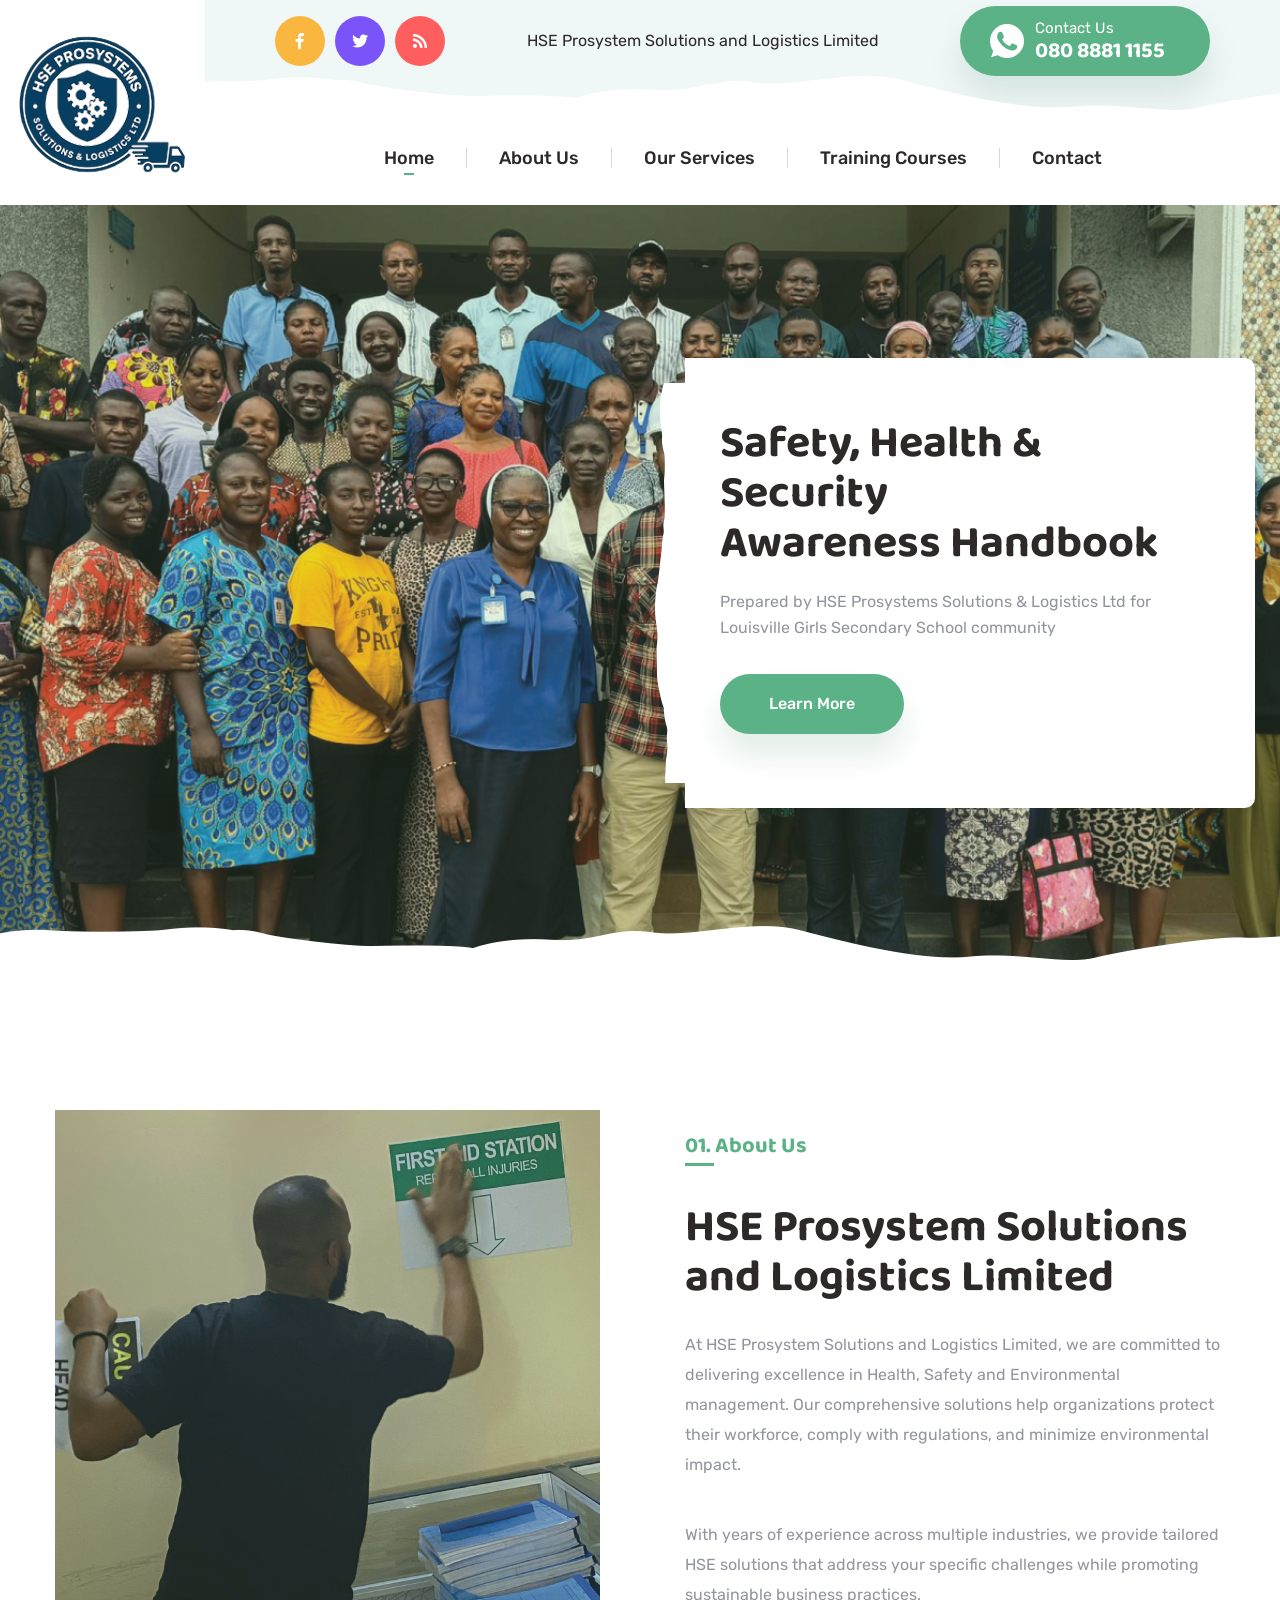
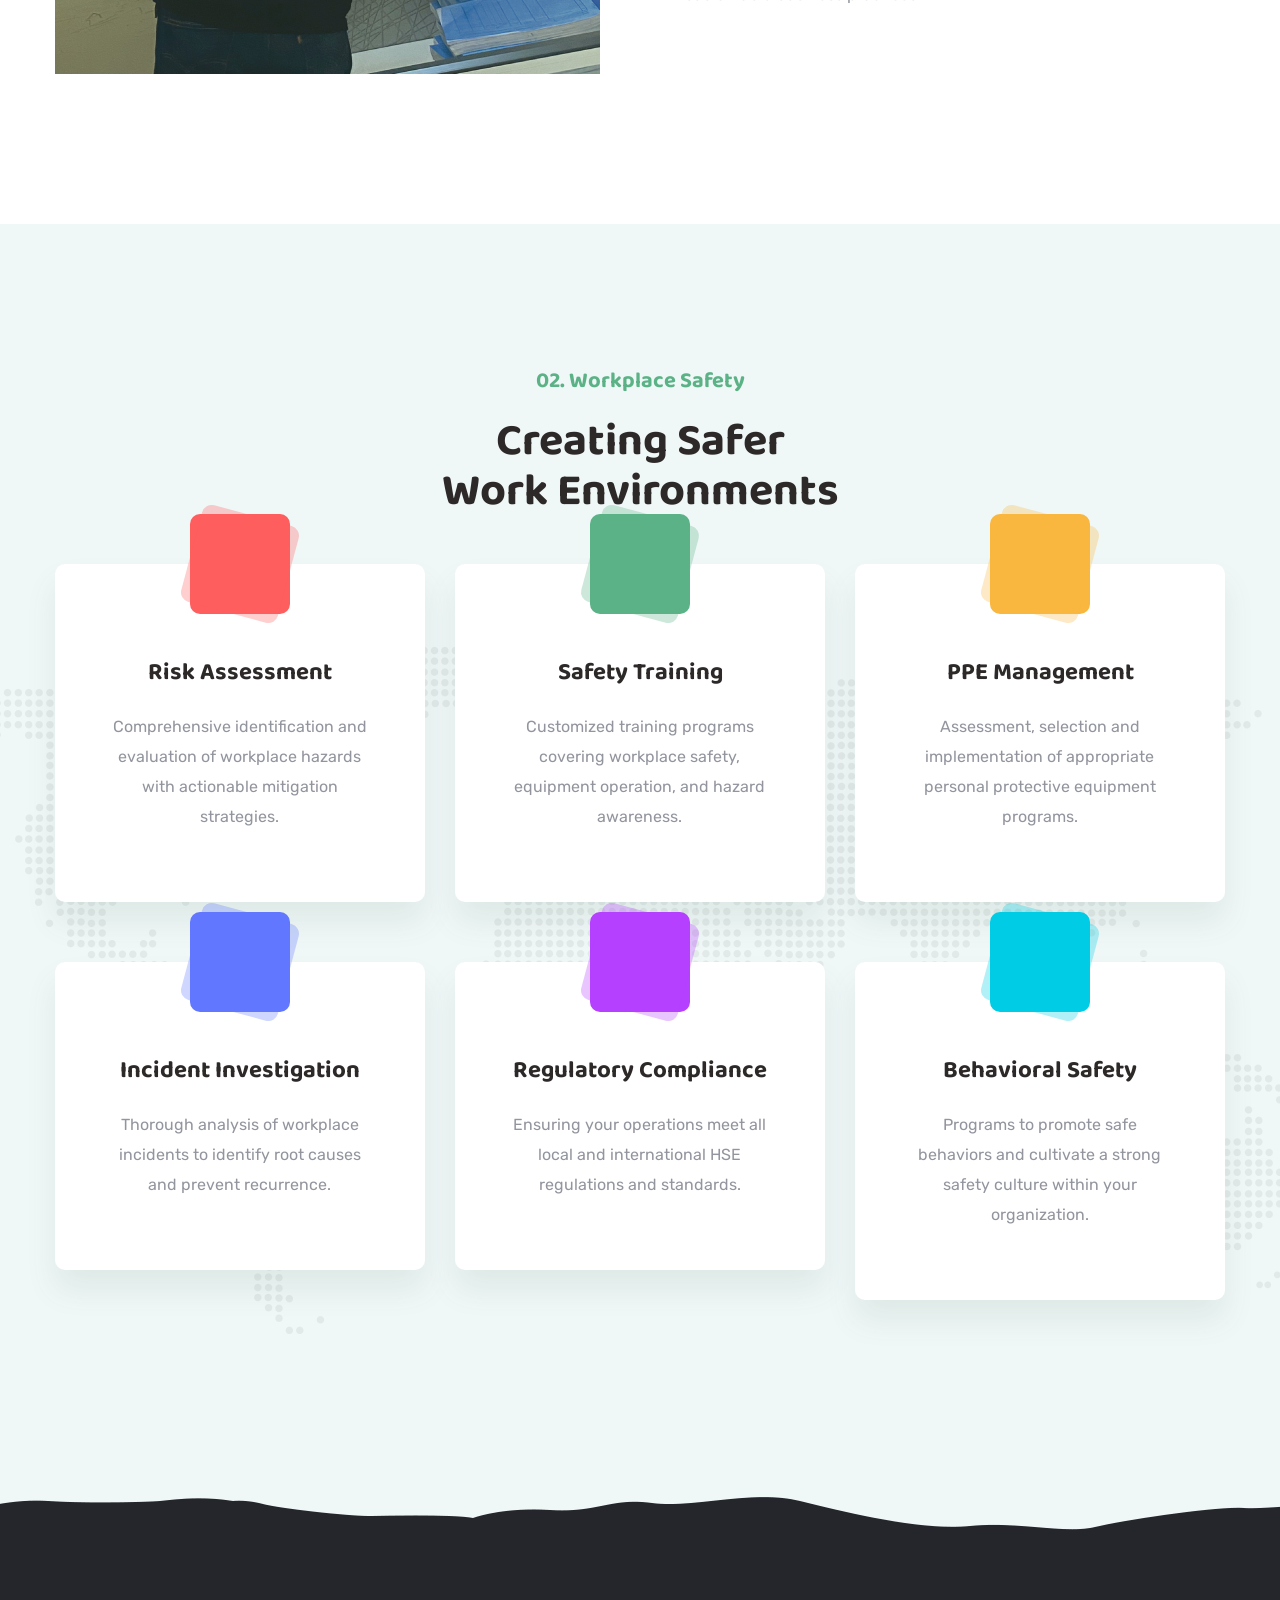
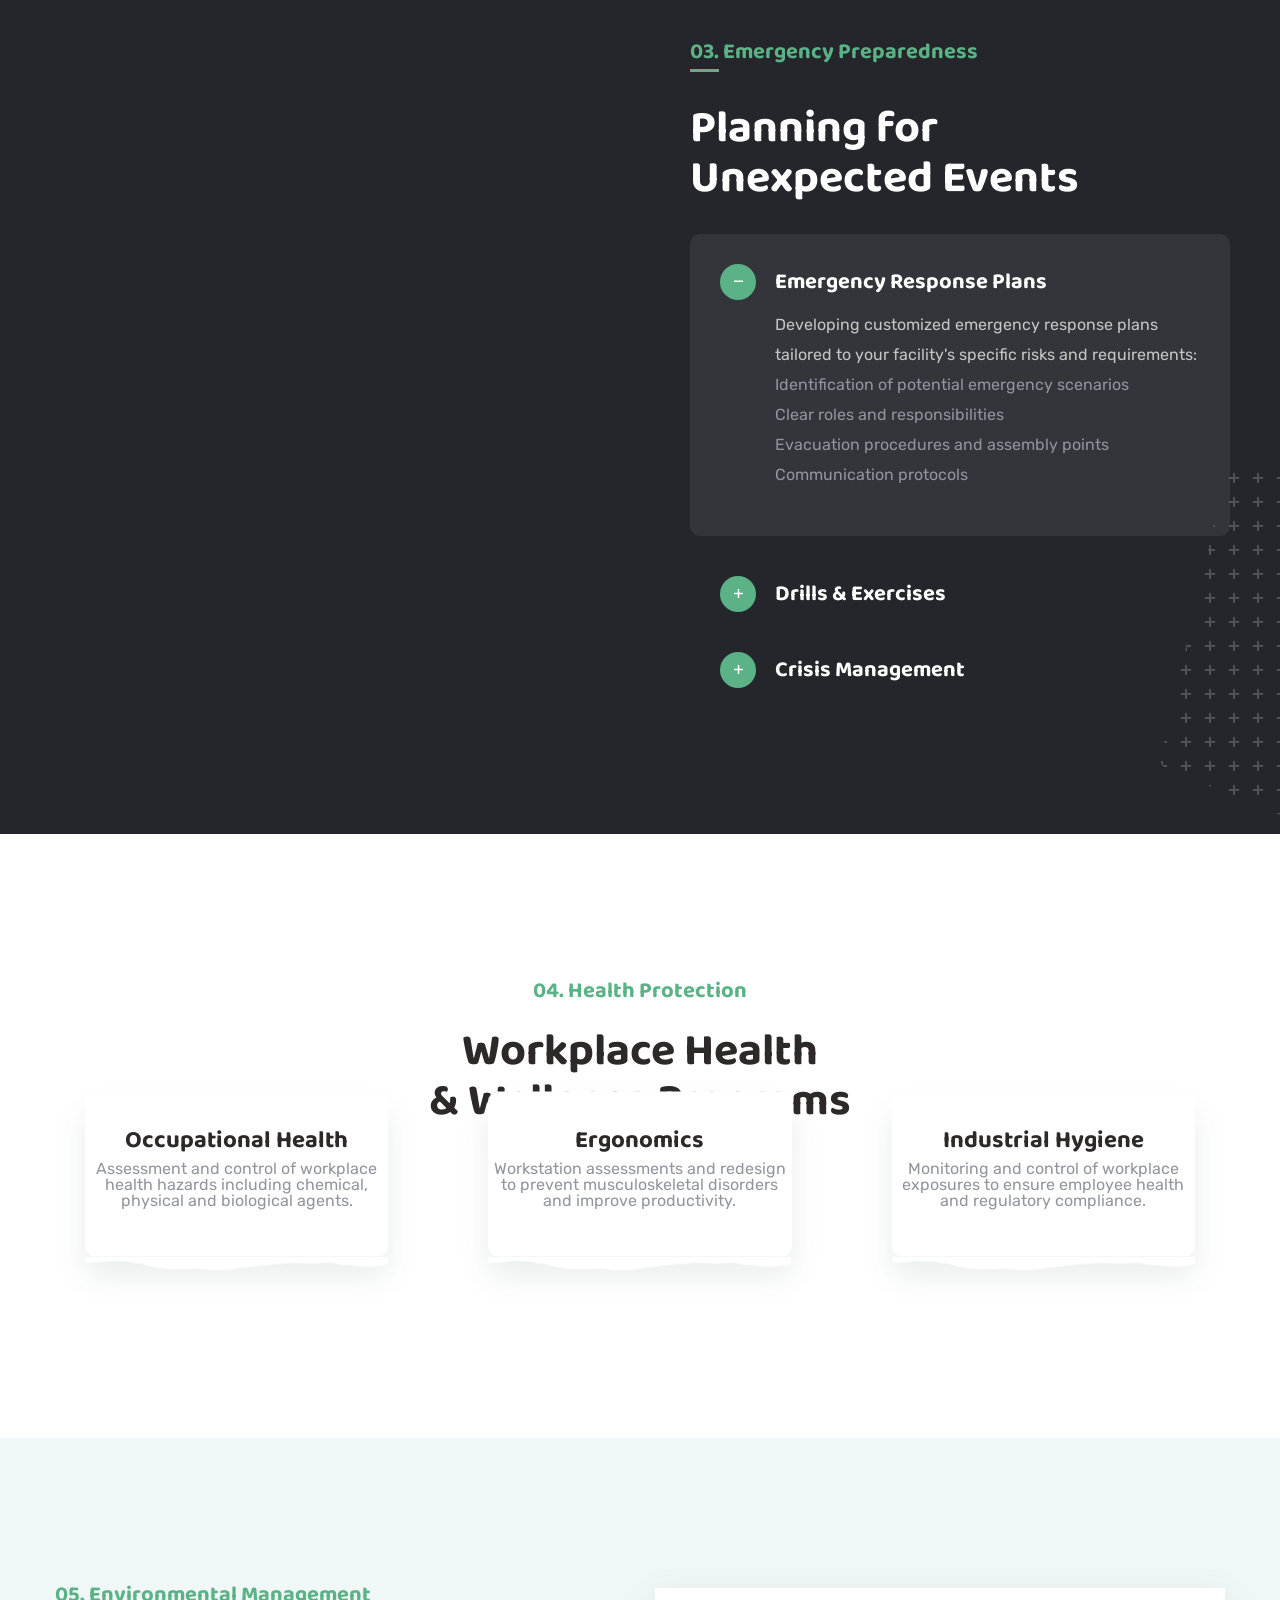
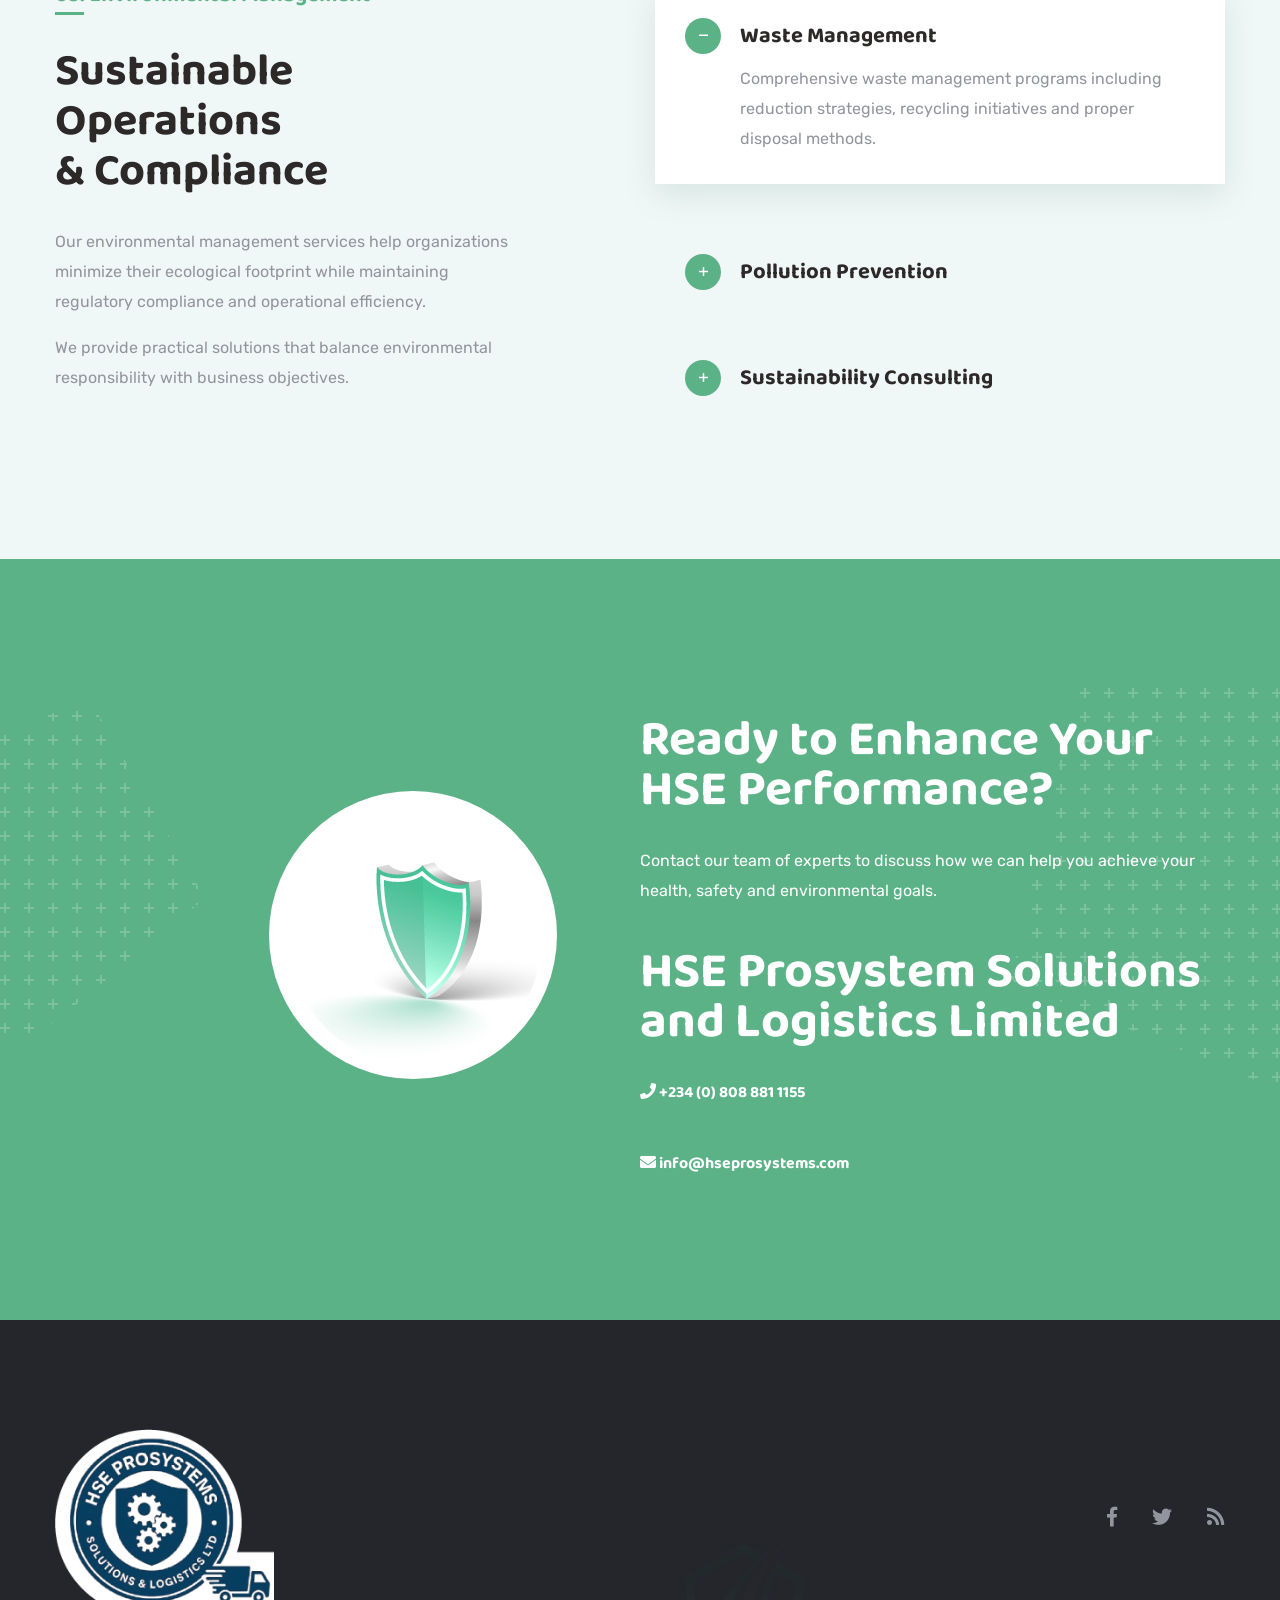
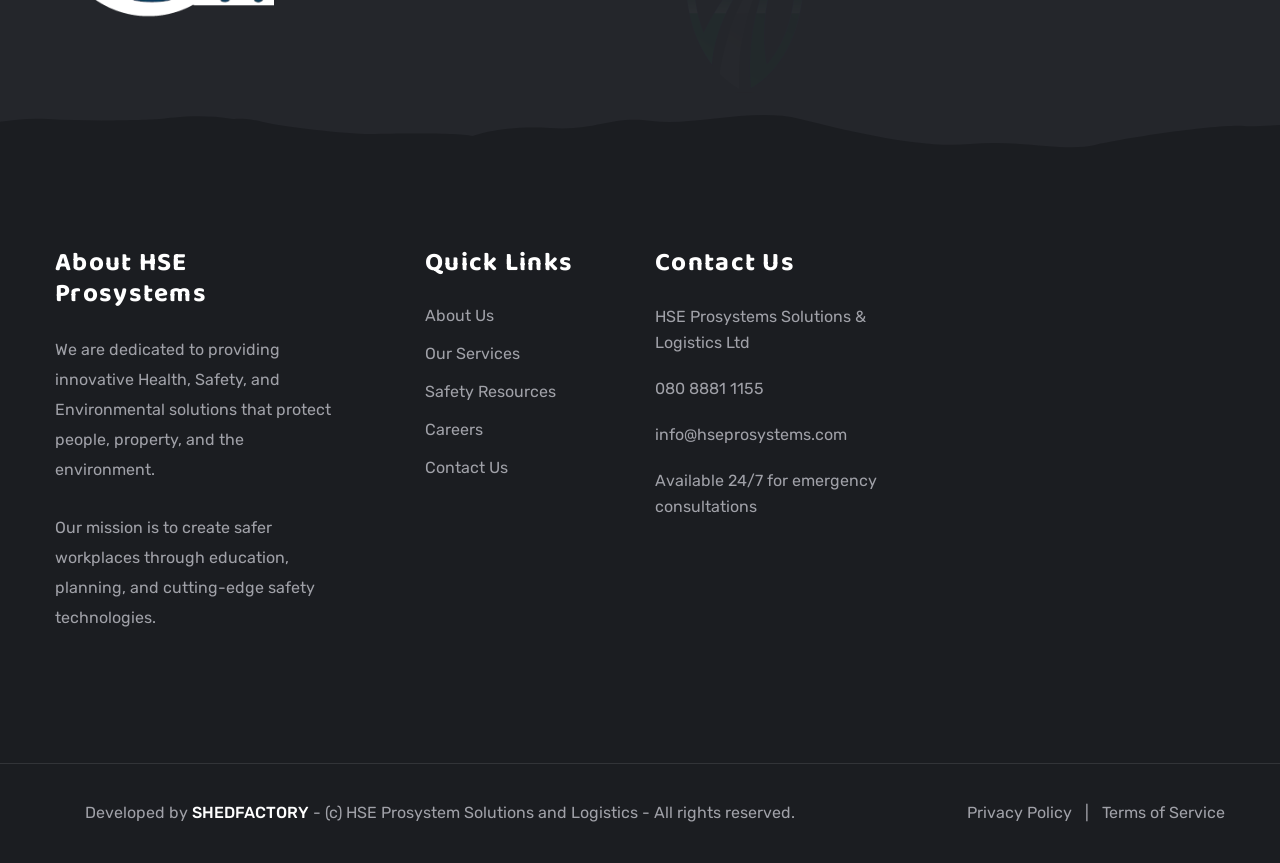
==== index.html @ bb513258 "initial update" ====
<!DOCTYPE html>
<html lang="en">

<head>
    <meta charset="UTF-8">
    <meta name="viewport" content="width=device-width, initial-scale=1.0">
    <title>HSE Solutions | HSE Prosystem Solutions and Logistics Limited</title>

    <!-- favicons -->
    <link rel="apple-touch-icon" sizes="180x180" href="assets/images/favicon/apple-touch-icon.png">
    <link rel="icon" type="image/png" sizes="32x32" href="assets/images/favicon/favicon-32x32.png">
    <link rel="icon" type="image/png" sizes="16x16" href="assets/images/favicon/favicon-16x16.png">
    <link rel="manifest" href="assets/images/favicon/site.webmanifest">

    <!-- plugins styles -->
    <link rel="stylesheet"
        href="https://fonts.googleapis.com/css?family=Baloo+2:400,500,600,700,800%7CLato:100,300,400,700,900%7COpen+Sans:300,400,600,700,800%7CRoboto:300,400,500,700,900%7CRubik:300,400,500,700,900&display=swap">
    <link rel="stylesheet" href="assets/css/animate.css">
    <link rel="stylesheet" href="assets/css/bootstrap.min.css">
    <link rel="stylesheet" href="assets/css/bootstrap-datepicker.min.css">
    <link rel="stylesheet" href="assets/css/bootstrap-select.min.css">
    <link rel="stylesheet" href="assets/css/fontawesome-all.min.css">
    <link rel="stylesheet" href="assets/css/hover-min.css">
    <link rel="stylesheet" href="assets/css/swiper.min.css">
    <link rel="stylesheet" href="assets/css/jquery.mCustomScrollbar.min.css">
    <link rel="stylesheet" href="assets/css/magnific-popup.css">
    <link rel="stylesheet" href="assets/css/owl.carousel.min.css">
    <link rel="stylesheet" href="assets/css/owl.theme.default.min.css">
    <link rel="stylesheet" href="assets/css/oberlin-icons.css">

    <!-- template styles -->
    <link rel="stylesheet" href="assets/css/style.css">
    <link rel="stylesheet" href="assets/css/responsive.css">
	
	<!-- Primary Meta Tags -->
<meta name="title" content="HSE ProSystems | Health, Safety & Environmental Solutions">
<meta name="description" content="Comprehensive HSE solutions including safety training, risk assessment, emergency planning, and logistics management for organizations across industries.">
<meta name="keywords" content="HSE solutions, safety training, risk assessment, emergency planning, workplace safety, Nigeria HSE services">

<!-- Open Graph / Facebook -->
<meta property="og:type" content="website">
<meta property="og:url" content="https://www.hseprosystems.com/">
<meta property="og:title" content="HSE ProSystems | Health, Safety & Environmental Solutions">
<meta property="og:description" content="Comprehensive HSE solutions including safety training, risk assessment, emergency planning, and logistics management for organizations across industries.">
<meta property="og:image" content="https://www.hseprosystems.com/1.jpg">

<!-- Twitter -->
<meta property="twitter:card" content="summary_large_image">
<meta property="twitter:url" content="https://www.hseprosystems.com/">
<meta property="twitter:title" content="HSE ProSystems | Health, Safety & Environmental Solutions">
<meta property="twitter:description" content="Comprehensive HSE solutions including safety training, risk assessment, emergency planning, and logistics management for organizations across industries.">
<meta property="twitter:image" content="https://www.hseprosystems.com/1.jpg">

<!-- Additional Recommended Tags -->
<meta property="og:site_name" content="HSE ProSystems Solutions & Logistics Ltd">
<meta property="og:locale" content="en_NG">
<meta property="og:image:width" content="500">
<meta property="og:image:height" content="500">
<meta property="og:image:alt" content="HSE ProSystems - Workplace Safety Professionals">

</head>

<body>

    <div class="preloader">
        <div class="lds-ripple">
            <div></div>
            <div></div>
        </div>
    </div><!-- /.preloader -->

    <div class="page-wrapper">

        <header class="site-header-three">
            <a href="index.html" class="site-header-three__logo">
                <img src="assets/images/light-logo-1-2.png" class="site-header-three__main-logo" alt="">
                <img src="assets/images/dark-logo-1-1.png" width="219" class="site-header-three__mobile-logo" alt="">
                <span class="side-menu__toggler"><i class="fa fa-bars"></i></span>
            </a>
            <div class="topbar-two">
                <div class="container-fluid">
                    <div class="topbar-two__social">
                        <a href="#"><i class="fab fa-facebook-f"></i></a>
                        <a href="#"><i class="fab fa-twitter"></i></a>
                        <a href="#"><i class="fa fa-rss"></i></a>
                    </div><!-- /.topbar-two__social -->
                    <p>HSE Prosystem Solutions and Logistics Limited</p>
                    <div class="topbar-two__right">
                        <a href="tel:08088811155" class="main-nav-one__cta">
                            <i class="oberlin-icon-whatsapp"></i>
                            <span>Contact Us </span>
                            <b>080 8881 1155</b>
                        </a><!-- /.main-nav-one__cta -->
                    </div><!-- /.topbar-two__right -->
                </div><!-- /.container-fluid -->
            </div><!-- /.topbar-two -->
            <nav class="main-nav-one main-nav-one__home-three stricky">
                <div class="container-fluid">
                    <div class="inner-container">
                        <div class="main-nav__main-navigation">
                            <ul class="main-nav__navigation-box">
                                <li><a href="index.html">Home</a></li>
                                <li><a href="about.html">About Us</a></li>
								<li><a href="services.html">Our Services</a></li>
								<li><a href="courses.html">Training Courses</a></li>
                                <li><a href="contact.html">Contact</a></li>
                            </ul><!-- /.main-nav__navigation-box -->
                        </div><!-- /.main-nav__main-navigation -->
                    </div><!-- /.inner-container -->
                </div><!-- /.container -->
            </nav><!-- /.main-nav-one -->

        </header><!-- /.site-header-three -->

         <div class="slider-three__wrapper">
            <div class="slider-three">
                <div class="slider-three__carousel thm__owl-dot-1 owl-carousel owl-theme thm__owl-carousel"
                    data-carousel-prev-btn=".slider-three__nav-right" data-carousel-next-btn=".slider-three__nav-left"
                    data-options='{"loop": true, "items": 1, "margin": 0, "dots": false, "nav": false, "animateOut": &quot;slideOutDown&quot;, "animateIn": &quot;fadeIn&quot;, "active": true, "smartSpeed": 1000, "autoplay": true, "autoplayTimeout": 7000, "autoplayHoverPause": false}'>
                    <div class="item slider-three__slide-1"
                        style="background-image: url(assets/images/main-slider/main-slider-3-1.jpg);">
                        <div class="container">
                            <div class="row justify-content-end">
                                <div class="col-lg-6">
                                    <div class="slider-three__content anim-elm text-left">
                                        <h3>Safety, Health & Security <br> Awareness Handbook</h3>
                                        <p>Prepared by HSE Prosystems Solutions & Logistics Ltd for Louisville Girls Secondary School community</p>
                                        <a href="#introduction" class="thm-btn anim-elm slider-three__btn">Learn More</a>
                                    </div><!-- /.slider-three__content text-center -->
                                </div><!-- /.col-lg-6 -->
                            </div><!-- /.row -->
                        </div><!-- /.container -->
                    </div><!-- /.item -->
					 <div class="item slider-three__slide-2"
                        style="background-image: url(assets/images/main-slider/main-slider-3-2.jpg);">
                        <div class="container">
                            <div class="row justify-content-end">
                                <div class="col-lg-6">
                                    <div class="slider-three__content anim-elm text-left">
                                        <h3>Certified First<br> Aid Training</h3>
                                        <p>Equip your staff with life-saving skills in the event of all kinds of emergency/ crisis situations</p>
                                        <a href="service-assisted.html" class="thm-btn anim-elm slider-three__btn">Read More</a>
                                        <!-- /.thm-btn anim-elm slider-three__btn -->
                                    </div><!-- /.slider-three__content text-center -->
                                </div><!-- /.col-lg-6 -->
                            </div><!-- /.row -->
                        </div> <!-- /.container -->
                    </div><!-- /.item -->
                    <div class="item slider-three__slide-3"
                        style="background-image: url(assets/images/main-slider/main-slider-3-3.jpg);">
                        <div class="container">
                            <div class="row justify-content-end">
                                <div class="col-lg-6">
                                    <div class="slider-three__content anim-elm text-left">
                                        <h3>Comprehensive Fire <br> Safety Solutions</h3>
                                        <p>Protect your organisation with expert fire risk assessments, trainings and solutions </p>
                                        <a href="service-assisted.html" class="thm-btn anim-elm slider-three__btn">Read More</a>
                                        <!-- /.thm-btn anim-elm slider-three__btn -->
                                    </div><!-- /.slider-three__content text-center -->
                                </div><!-- /.col-lg-6 -->
                            </div><!-- /.row -->
                        </div> <!-- /.container -->
                    </div><!-- /.item -->
                </div><!-- /.slider-three__carousel -->
            </div><!-- /.slider-three -->
        </div><!-- /.slider-three__wrapper -->

        <section class="about-one" id="introduction">
            <div class="container">
                <div class="row">
                    <div class="col-xl-6">
                        <div class="about-one__image">
                            <img src="assets/images/resources/about-1-2.png" alt="">
                        </div><!-- /.about-one__image -->
                    </div><!-- /.col-lg-6 -->
                    <div class="col-xl-6 d-flex">
                        <div class="my-auto">
                            <div class="about-one__content">
                                <div class="block-title text-left">
                                    <p class="has-line">01. About Us</p>
                                    <h3>HSE Prosystem Solutions <br> and Logistics Limited</h3>
                                </div><!-- /.block-title -->
                                <p>At HSE Prosystem Solutions and Logistics Limited, we are committed to delivering excellence in Health, Safety and Environmental management. Our comprehensive solutions help organizations protect their workforce, comply with regulations, and minimize environmental impact.</p>
                                <p>With years of experience across multiple industries, we provide tailored HSE solutions that address your specific challenges while promoting sustainable business practices.</p>
                            </div><!-- /.about-one__content -->
                        </div><!-- /.my-auto -->
                    </div><!-- /.col-lg-6 -->
                </div><!-- /.row -->
            </div><!-- /.container -->
        </section><!-- /.about-one -->

        <section class="service-one service-one__about-one" id="workplace-safety">
            <div class="container">
                <div class="block-title text-center">
                    <p>02. Workplace Safety</p>
                    <h3>Creating Safer <br> Work Environments</h3>
                </div><!-- /.block-title -->
                <div class="row">
                    <div class="col-md-6 col-lg-4">
                        <div class="service-one__single">
                            <div class="service-one__content">
                                <div class="service-one__icon">
                                    <i class="oberlin-icon-risk-assessment"></i>
                                </div><!-- /.service-one__icon -->
                                <h3>Risk Assessment</h3>
                                <p>Comprehensive identification and evaluation of workplace hazards with actionable mitigation strategies.</p>
                            </div><!-- /.service-one__content -->
                        </div><!-- /.service-one__single -->
                    </div><!-- /.col-lg-4 -->
                    <div class="col-md-6 col-lg-4">
                        <div class="service-one__single">
                            <div class="service-one__content">
                                <div class="service-one__icon">
                                    <i class="oberlin-icon-training"></i>
                                </div><!-- /.service-one__icon -->
                                <h3>Safety Training</h3>
                                <p>Customized training programs covering workplace safety, equipment operation, and hazard awareness.</p>
                            </div><!-- /.service-one__content -->
                        </div><!-- /.service-one__single -->
                    </div><!-- /.col-lg-4 -->
                    <div class="col-md-6 col-lg-4">
                        <div class="service-one__single">
                            <div class="service-one__content">
                                <div class="service-one__icon">
                                    <i class="oberlin-icon-ppe"></i>
                                </div><!-- /.service-one__icon -->
                                <h3>PPE Management</h3>
                                <p>Assessment, selection and implementation of appropriate personal protective equipment programs.</p>
                            </div><!-- /.service-one__content -->
                        </div><!-- /.service-one__single -->
                    </div><!-- /.col-lg-4 -->
                    <div class="col-md-6 col-lg-4">
                        <div class="service-one__single">
                            <div class="service-one__content">
                                <div class="service-one__icon">
                                    <i class="oberlin-icon-incident"></i>
                                </div><!-- /.service-one__icon -->
                                <h3>Incident Investigation</h3>
                                <p>Thorough analysis of workplace incidents to identify root causes and prevent recurrence.</p>
                            </div><!-- /.service-one__content -->
                        </div><!-- /.service-one__single -->
                    </div><!-- /.col-lg-4 -->
                    <div class="col-md-6 col-lg-4">
                        <div class="service-one__single">
                            <div class="service-one__content">
                                <div class="service-one__icon">
                                    <i class="oberlin-icon-compliance"></i>
                                </div><!-- /.service-one__icon -->
                                <h3>Regulatory Compliance</h3>
                                <p>Ensuring your operations meet all local and international HSE regulations and standards.</p>
                            </div><!-- /.service-one__content -->
                        </div><!-- /.service-one__single -->
                    </div><!-- /.col-lg-4 -->
                    <div class="col-md-6 col-lg-4">
                        <div class="service-one__single">
                            <div class="service-one__content">
                                <div class="service-one__icon">
                                    <i class="oberlin-icon-behavior"></i>
                                </div><!-- /.service-one__icon -->
                                <h3>Behavioral Safety</h3>
                                <p>Programs to promote safe behaviors and cultivate a strong safety culture within your organization.</p>
                            </div><!-- /.service-one__content -->
                        </div><!-- /.service-one__single -->
                    </div><!-- /.col-lg-4 -->
                </div><!-- /.row -->
            </div><!-- /.container -->
        </section><!-- /.service-one -->

        <section class="video-faq__block" id="emergency-preparedness">
            <img src="assets/images/shapes/living-option-dot-1-1.png" class="video-faq__block-dot" alt="">
            <div class="container-fluid">
                <div class="row justify-content-end no-gutters">
                    <div class="col-xl-6 col-lg-12">
                        <div class="faq-one__block">
                            <div class="block-title text-left">
                                <p class="has-line">03. Emergency Preparedness</p>
                                <h3>Planning for <br> Unexpected Events</h3>
                            </div><!-- /.block-title -->

                            <div class="accrodion-grp" data-grp-name="career-one__accrodion">
                                <div class="accrodion active">
                                    <div class="accrodion-title">
                                        <h4>Emergency Response Plans</h4>
                                    </div>
                                    <div class="accrodion-content">
                                        <div class="inner">
                                            <p>Developing customized emergency response plans tailored to your facility's specific risks and requirements:</p>
                                            <ul class="list-unstyled">
                                                <li>Identification of potential emergency scenarios</li>
                                                <li>Clear roles and responsibilities</li>
                                                <li>Evacuation procedures and assembly points</li>
                                                <li>Communication protocols</li>
                                            </ul>
                                        </div><!-- /.inner -->
                                    </div>
                                </div>
                                <div class="accrodion">
                                    <div class="accrodion-title">
                                        <h4>Drills & Exercises</h4>
                                    </div>
                                    <div class="accrodion-content">
                                        <div class="inner">
                                            <p>Conducting realistic emergency drills to test and improve response capabilities:</p>
                                            <ul class="list-unstyled">
                                                <li>Tabletop exercises for management teams</li>
                                                <li>Full-scale evacuation drills</li>
                                                <li>Specialized scenario training</li>
                                                <li>After-action reviews and improvement planning</li>
                                            </ul>
                                        </div><!-- /.inner -->
                                    </div>
                                </div>
                                <div class="accrodion">
                                    <div class="accrodion-title">
                                        <h4>Crisis Management</h4>
                                    </div>
                                    <div class="accrodion-content">
                                        <div class="inner">
                                            <p>Supporting organizations through crisis situations with:</p>
                                            <ul class="list-unstyled">
                                                <li>Incident command system implementation</li>
                                                <li>Media and stakeholder communication</li>
                                                <li>Business continuity planning</li>
                                                <li>Post-crisis recovery support</li>
                                            </ul>
                                        </div><!-- /.inner -->
                                    </div>
                                </div>
                            </div>
                        </div><!-- /.faq-one__block -->
                    </div><!-- /.col-lg-6 -->
                </div><!-- /.row -->
            </div><!-- /.container-fluid -->
        </section><!-- /.video-faq__block -->

        <section class="team-one" id="health-protection">
            <div class="container">
                <div class="block-title text-center">
                    <p>04. Health Protection</p>
                    <h3>Workplace Health <br> & Wellness Programs</h3>
                </div><!-- /.block-title -->
                <div class="row high-gutter">
                    <div class="col-lg-4 wow fadeInLeft" data-wow-duration="1500ms">
                        <div class="team-one__single">
                            <div class="team-one__content">
                                <div class="team-one__content-inner">
                                    <h3>Occupational Health</h3>
                                    <p>Assessment and control of workplace health hazards including chemical, physical and biological agents.</p>
                                </div><!-- /.team-one__content-inner -->
                            </div><!-- /.team-one__content -->
                        </div><!-- /.team-one__single -->
                    </div><!-- /.col-lg-4 -->
                    <div class="col-lg-4 wow fadeInUp" data-wow-duration="1500ms">
                        <div class="team-one__single">
                            <div class="team-one__content">
                                <div class="team-one__content-inner">
                                    <h3>Ergonomics</h3>
                                    <p>Workstation assessments and redesign to prevent musculoskeletal disorders and improve productivity.</p>
                                </div><!-- /.team-one__content-inner -->
                            </div><!-- /.team-one__content -->
                        </div><!-- /.team-one__single -->
                    </div><!-- /.col-lg-4 -->
                    <div class="col-lg-4 wow fadeInRight" data-wow-duration="1500ms">
                        <div class="team-one__single">
                            <div class="team-one__content">
                                <div class="team-one__content-inner">
                                    <h3>Industrial Hygiene</h3>
                                    <p>Monitoring and control of workplace exposures to ensure employee health and regulatory compliance.</p>
                                </div><!-- /.team-one__content-inner -->
                            </div><!-- /.team-one__content -->
                        </div><!-- /.team-one__single -->
                    </div><!-- /.col-lg-4 -->
                </div><!-- /.row -->
            </div><!-- /.container -->
        </section><!-- /.team-one -->

        <section class="career-one career-one__home-three" id="environmental-management">
            <div class="container">
                <div class="row">
                    <div class="col-lg-6">
                        <div class="career-one__block">
                            <div class="block-title">
                                <p class="has-line">05. Environmental Management</p>
                                <h3>Sustainable Operations <br> & Compliance</h3>
                            </div><!-- /.block-title -->
                            <p>Our environmental management services help organizations minimize their ecological footprint while maintaining regulatory compliance and operational efficiency.</p>
                            <p>We provide practical solutions that balance environmental responsibility with business objectives.</p>
                        </div><!-- /.career-one__block -->
                    </div><!-- /.col-lg-6 -->
                    <div class="col-lg-6">
                        <div class="career-one__content">
                            <div class="accrodion-grp" data-grp-name="career-one__accrodion">
                                <div class="accrodion active">
                                    <div class="accrodion-title">
                                        <h4>Waste Management</h4>
                                    </div>
                                    <div class="accrodion-content">
                                        <div class="inner">
                                            <p>Comprehensive waste management programs including reduction strategies, recycling initiatives and proper disposal methods.</p>
                                        </div><!-- /.inner -->
                                    </div>
                                </div>
                                <div class="accrodion">
                                    <div class="accrodion-title">
                                        <h4>Pollution Prevention</h4>
                                    </div>
                                    <div class="accrodion-content">
                                        <div class="inner">
                                            <p>Identification and implementation of measures to prevent air, water and soil pollution from operations.</p>
                                        </div><!-- /.inner -->
                                    </div>
                                </div>
                                <div class="accrodion">
                                    <div class="accrodion-title">
                                        <h4>Sustainability Consulting</h4>
                                    </div>
                                    <div class="accrodion-content">
                                        <div class="inner">
                                            <p>Guidance on developing and implementing sustainability initiatives that deliver environmental and business benefits.</p>
                                        </div><!-- /.inner -->
                                    </div>
                                </div>
                            </div>
                        </div><!-- /.career-one__content -->
                    </div><!-- /.col-lg-6 -->
                </div><!-- /.row -->
            </div><!-- /.container -->
        </section><!-- /.career-one -->

        <section class="cta-two">
            <img src="assets/images/shapes/cta-1-1-shape-1.png" class="cta-two__dot-1" alt="">
            <img src="assets/images/shapes/cta-1-1-shape-2.png" class="cta-two__dot-2" alt="">
            <div class="container">
                <div class="row no-gutters">
                    <div class="col-lg-6 d-flex justify-content-center align-items-center wow fadeInLeft"
                        data-wow-duration="1500ms">
                        <div class="cta-two__image">
                            <img src="assets/images/resources/cta-1-1.jpg" alt="">
                        </div><!-- /.cta-two__image -->
                    </div><!-- /.col-lg-6 -->
                    <div class="col-lg-6">
                        <div class="cta-two__content">
                            <h3>Ready to Enhance Your HSE Performance?</h3>
                            <p>Contact our team of experts to discuss how we can help you achieve your health, safety and environmental goals.</p>
                            <div class="emergency-contact">
                                
                                <h3>HSE Prosystem Solutions and Logistics Limited<h3>
                                <p><i class="fas fa-phone"></i> +234 (0) 808 881 1155</p>
                                <p><i class="fas fa-envelope"></i> info@hseprosystems.com</p>
                            </div>
                        </div><!-- /.cta-two__content -->
                    </div><!-- /.col-lg-6 -->
                </div><!-- /.row no-gutters -->
            </div><!-- /.container -->
        </section><!-- /.cta-two -->

        
        <footer class="site-footer">
            <div class="site-footer__upper">
                <div class="container">
                    <img src="assets/images/shapes/upper-footer-shape-1-1.png" class="site-footer__upper-moc" alt="">
                    <div class="site-footer__logo">
                        <a href="index.html"><img src="assets/images/light-logo-1-1.png" width="219" alt=""></a>
                    </div><!-- /.site-footer__logo -->
                    <div class="site-footer__social">
                        <a href="#"><i class="fab fa-facebook-f"></i></a>
                        <a href="#"><i class="fab fa-twitter"></i></a>
                        <a href="#"><i class="fa fa-rss"></i></a>
                    </div><!-- /.site-footer__social -->
                </div><!-- /.container -->
            </div><!-- /.site-footer__upper -->
            <div class="site-footer__main">
                <div class="container">
                    <div class="row">
                        <div class="col-xl-4 col-lg-6 col-md-5">
                            <div class="footer-widget footer-widget__about">
                                <h3 class="footer-widget__title">About HSE Prosystems</h3>
                                <p>We are dedicated to providing innovative Health, Safety, and Environmental solutions that protect people, property, and the environment.</p>
                                <p>Our mission is to create safer workplaces through education, planning, and cutting-edge safety technologies.</p>
                            </div><!-- /.footer-widget -->
                        </div><!-- /.col-xl-4 col-lg-6 col-md-5 -->
                        <div class="col-xl-2 col-lg-6 col-md-5">
                            <div class="footer-widget footer-widget__links">
                                <h3 class="footer-widget__title">Quick Links</h3>
                                <ul class="list-unstyled footer-widget__links-list">
                                    <li><a href="about-1.html">About Us</a></li>
                                    <li><a href="services.html">Our Services</a></li>
                                    <li><a href="blog-standard.html">Safety Resources</a></li>
                                    <li><a href="career.html">Careers</a></li>
                                    <li><a href="contact.html">Contact Us</a></li>
                                </ul>
                            </div><!-- /.footer-widget footer-widget__links -->
                        </div><!-- /.col-xl-2 col-lg-6 col-md-5 -->
                        <div class="col-xl-3 col-lg-6 col-md-5">
                            <div class="footer-widget footer-widget__contact">
                                <h3 class="footer-widget__title">Contact Us</h3>
                                <p>HSE Prosystems Solutions & Logistics Ltd</p>
                                <p><a href="tel:08088811155">080 8881 1155</a></p>
                                <p><a href="mailto:info@hseprosystems.com">info@hseprosystems.com</a></p>
                                <p>Available 24/7 for emergency consultations</p>
                            </div><!-- /.footer-widget footer-widget__contact -->
                        </div><!-- /.col-xl-3 col-lg-6 col-md-5 -->
                    </div><!-- /.row -->
                </div><!-- /.container -->
            </div><!-- /.site-footer__main -->
            <div class="site-footer__bottom">
                <div class="container">
                   <p class="side-menu__block__copy">Developed by <a href="https://shed.ng">Shedfactory</a> - (c) HSE Prosystem Solutions and Logistics - All rights reserved.</p>
                    <ul class="list-unstyled site-footer__menu">
                        <li><a href="#">Privacy Policy</a></li>
                        <li><a href="#">Terms of Service</a></li>
                    </ul><!-- /.site-footer__menu -->
                </div><!-- /.container -->
            </div><!-- /.site-footer__bottom -->
        </footer><!-- /.site-footer -->


    </div><!-- /.page-wrapper -->

    <a href="#" data-target="html" class="scroll-to-target scroll-to-top"><i class="fa fa-angle-up"></i></a>

    <div class="side-menu__block">
        <a href="#" class="side-menu__toggler side-menu__close-btn"><i class="fa fa-times"></i></a>
        <div class="side-menu__block-overlay custom-cursor__overlay">
            <div class="cursor"></div>
            <div class="cursor-follower"></div>
        </div><!-- /.side-menu__block-overlay -->
        <div class="side-menu__block-inner ">
            <a href="index.html" class="side-menu__logo"><img src="assets/images/light-logo-1-1.png" alt="" width="190"></a>
            <nav class="mobile-nav__container">
                <!-- content is loading via js -->
            </nav>
            <p class="side-menu__block__copy">Developed by <a href="https://shed.ng">Shedfactory</a> - (c) HSE Prosystem Solutions and Logistics - All rights reserved.</p>
            <div class="side-menu__social">
                <a href="#"><i class="fab fa-facebook-f"></i></a>
                <a href="#"><i class="fab fa-twitter"></i></a>
                <a href="#"><i class="fa fa-rss"></i></a>
            </div>
        </div><!-- /.side-menu__block-inner -->
    </div><!-- /.side-menu__block -->

    </div><!-- /.page-wrapper -->

    <a href="#" data-target="html" class="scroll-to-target scroll-to-top"><i class="fa fa-angle-up"></i></a>

    <!-- template scripts -->
    <script src="assets/js/jquery.min.js"></script>
    <script src="assets/js/bootstrap.bundle.min.js"></script>
    <script src="assets/js/bootstrap-datepicker.min.js"></script>
    <script src="assets/js/bootstrap-select.min.js"></script>
    <script src="assets/js/isotope.js"></script>
    <script src="assets/js/jquery.ajaxchimp.min.js"></script>
    <script src="assets/js/jquery.circleType.js"></script>
    <script src="assets/js/waypoints.min.js"></script>
    <script src="assets/js/jquery.counterup.min.js"></script>
    <script src="assets/js/jquery.lettering.min.js"></script>
    <script src="assets/js/jquery.magnific-popup.min.js"></script>
    <script src="assets/js/jquery.mCustomScrollbar.concat.min.js"></script>
    <script src="assets/js/jquery.validate.min.js"></script>
    <script src="assets/js/owl.carousel.min.js"></script>
    <script src="assets/js/TweenMax.min.js"></script>
    <script src="assets/js/wow.min.js"></script>
    <script src="assets/js/theme.js"></script>
</body>

</html>
---- assets/css/oberlin-icons.css ----
@font-face {
  font-family: 'oberlin-icon';
  src:  url('../fonts/oberlin-icon.eot?bgr91h');
  src:  url('../fonts/oberlin-icon.eot?bgr91h#iefix') format('embedded-opentype'),
    url('../fonts/oberlin-icon.ttf?bgr91h') format('truetype'),
    url('../fonts/oberlin-icon.woff?bgr91h') format('woff'),
    url('../fonts/oberlin-icon.svg?bgr91h#oberlin-icon') format('svg');
  font-weight: normal;
  font-style: normal;
  font-display: block;
}

[class^="oberlin-icon-"], [class*=" oberlin-icon-"] {
  /* use !important to prevent issues with browser extensions that change fonts */
  font-family: 'oberlin-icon' !important;
  speak: none;
  font-style: normal;
  font-weight: normal;
  font-variant: normal;
  text-transform: none;
  line-height: 1;

  /* Better Font Rendering =========== */
  -webkit-font-smoothing: antialiased;
  -moz-osx-font-smoothing: grayscale;
}

.oberlin-icon-stethoscope:before {
  content: "\e900";
}
.oberlin-icon-old:before {
  content: "\e901";
}
.oberlin-icon-blind:before {
  content: "\e902";
}
.oberlin-icon-left-quotes-sign:before {
  content: "\e903";
}
.oberlin-icon-exercise:before {
  content: "\e904";
}
.oberlin-icon-disability:before {
  content: "\e905";
}
.oberlin-icon-brain:before {
  content: "\e906";
}
.oberlin-icon-whatsapp:before {
  content: "\e907";
}
.oberlin-icon-map:before {
  content: "\e908";
}
.oberlin-icon-goal:before {
  content: "\e909";
}
.oberlin-icon-discussion:before {
  content: "\e90a";
}
.oberlin-icon-doctor:before {
  content: "\e90b";
}
.oberlin-icon-first-aid:before {
  content: "\e90c";
}
.oberlin-icon-email:before {
  content: "\e90d";
}
.oberlin-icon-marker:before {
  content: "\e90e";
}
.oberlin-icon-phone:before {
  content: "\e90f";
}
---- assets/css/style.css ----
/*--------------------------------------------------------------
>>> TABLE OF CONTENTS:
----------------------------------------------------------------
# common
# Animations
# Topbar
	## Topbar Two
	## Topbar Three
# Main Menu
# Header 
# SideMenu 
# Footer 
# Page Header 
# Slider
	## Slider Two
	## Slider Three
	## Slider Four
# Contact Info 
# Contact 
	## Contact Two
# Blog 
# Comment 
# Portfolio 
# Call To Action 
	## Cta Two 
	## Cta Three 
# Team Service 
# Team  
# Sidebar  
# Event 
	## Event Two 
	## Event Details 
# Appointment 
# History 
# Career 
# Living Option 
	## Living Option Two
	## Living Option Three
# FAQ 
# Video 
	## Video Two 
# Testimonials 
	## Testimonials Two
	## Testimonials Three
# Donation 
	## Donation Details
# Services 
	## Services Details
# About 
	## About Two 
	## About Three 
	## About Four 
# Funfact 
	## Funfact Two
# Location Finder
--------------------------------------------------------------*/

/*--------------------------------------------------------------
# common
--------------------------------------------------------------*/

/* Template Variables */

/* font-family: 'Rubik', sans-serif;
font-family: 'Lato', sans-serif;
font-family: 'Open Sans', sans-serif;
font-family: 'Roboto', sans-serif;
font-family: 'Baloo 2', cursive; */

:root {
	--thm-font: "Rubik", sans-serif;
	--heading-font: "Baloo 2", serif;
	--special-font: 'Roboto', sans-serif;
	--thm-base: #5bb286;
	--thm-base-rgb: 91, 178, 134;
	--thm-primary: #f9b73f;
	--thm-primary-rgb: 249, 183, 63;
	--thm-black: #2d2929;
	--thm-black-rgb: 45, 41, 41;
}

body {
	font-family: var(--thm-font);
	font-size: 16px;
	line-height: 30px;
	color: #93959e;
}

[dir=rtl] .thm__owl-carousel {
	direction: ltr;
}


h1,
h2,
h3,
h4,
h5,
h6 {
	font-family: var(--heading-font);
}

a,
a:hover,
a:active,
a:focus {
	text-decoration: none;
}

.page-wrapper {
	position: relative;
	margin: 0 auto;
	width: 100%;
	min-width: 300px;
	overflow: hidden;
}

@media (min-width: 1200px) {
	.container {
		max-width: 1200px;
	}
}

/* block title */

.block-title {
	padding-bottom: 47px;
}

.block-title p {
	margin: 0;
	font-family: var(--heading-font);
	color: var(--thm-base);
	font-size: 22px;
	font-weight: 700;
	line-height: 1em;
	margin-top: -4px;
}

.block-title p.has-line {
	position: relative;
	padding-bottom: 6px;
}

.block-title p.has-line::before {
	content: '';
	position: absolute;
	top: 100%;
	left: 0;
	width: 29px;
	height: 3px;
	background-color: var(--thm-base);
}

.block-title p+h3 {
	margin-top: 25px;
}

.block-title p.has-line+h3 {
	margin-top: 35px;
}

.block-title h3 {
	margin: 0;
	color: var(--thm-black);
	font-size: 45px;
	font-weight: bold;
	line-height: 50px;
}

/* thm btn */
.thm-btn {
	display: inline-block;
	vertical-align: middle;
	border: none;
	outline: none;
	text-align: center;
	background-color: var(--thm-base);
	border-radius: 30px;
	font-size: 16px;
	font-weight: 500;
	color: #fff;
	padding: 15px 40px;
	box-shadow: 0px 20px 30px 0px rgba(67, 131, 99, 0.15);
	-webkit-transition: all 500ms ease;
	transition: all 500ms ease;
}

.thm-btn i {
	font-size: 24px;
	line-height: 1em;
	top: 4px;
	position: relative;
	margin-right: 6px;
}

.thm-btn:hover {
	color: #fff;
	background-color: var(--thm-black);
}

/* default owl nav styles */

.thm__owl-carousel .owl-nav {
	display: flex;
	justify-content: center;
	align-items: center;
}

.thm__owl-carousel.owl-theme .owl-nav .owl-next,
.thm__owl-carousel.owl-theme .owl-nav .owl-prev {
	width: 70px;
	height: 70px;
	border-radius: 50%;
	display: flex;
	background-color: #fff;
	justify-content: center;
	align-items: center;
	font-size: 25px;
	color: rgba(0, 0, 0, 0);
	text-align: center;
	position: relative;
	transition: 500ms ease;
	transition: 500ms;
	border: none;
	outline: none;
	box-shadow: 0px 10px 20px 0px rgba(67, 131, 99, 0.2);
}

.thm__owl-carousel.owl-theme .owl-nav [class*=owl-]:hover {
	background-color: var(--thm-base);
}

.thm__owl-carousel.owl-theme .owl-nav [class*=owl-] span {
	display: none;
}

.thm__owl-carousel.owl-theme .owl-nav [class*=owl-]::after {
	content: "\f105";
	font-family: 'Font Awesome 5 Pro';
	font-weight: 400;
	color: #9c9da5;
	position: absolute;
	top: 0;
	left: 0;
	right: 0;
	bottom: 0;
	font-size: 25px;
	display: flex;
	justify-content: center;
	align-items: center;
	text-align: center;
	transition: all 500ms ease;
}

.thm__owl-carousel.owl-theme .owl-nav [class*=owl-prev]::after {
	content: "\f104";
}

.thm__owl-carousel.owl-theme .owl-nav [class*=owl-]:hover::after {
	color: #fff;
}

.thm__owl-carousel.owl-theme .owl-nav .disabled {
	opacity: 1 !important;
}

/* Cursor*/

.cursor {
	position: absolute;
	background-color: #fff;
	width: 6px;
	height: 6px;
	border-radius: 100%;
	z-index: 1;
	-webkit-transition: 0.2s cubic-bezier(0.75, -0.27, 0.3, 1.33) opacity,
		0.3s cubic-bezier(0.75, -1.27, 0.3, 2.33) -webkit-transform;
	transition: 0.2s cubic-bezier(0.75, -0.27, 0.3, 1.33) opacity,
		0.3s cubic-bezier(0.75, -1.27, 0.3, 2.33) -webkit-transform;
	transition: 0.3s cubic-bezier(0.75, -1.27, 0.3, 2.33) transform,
		0.2s cubic-bezier(0.75, -0.27, 0.3, 1.33) opacity;
	transition: 0.3s cubic-bezier(0.75, -1.27, 0.3, 2.33) transform,
		0.2s cubic-bezier(0.75, -0.27, 0.3, 1.33) opacity,
		0.3s cubic-bezier(0.75, -1.27, 0.3, 2.33) -webkit-transform;
	-webkit-user-select: none;
	-moz-user-select: none;
	-ms-user-select: none;
	user-select: none;
	pointer-events: none;
	z-index: 10000;
	-webkit-transform: scale(1);
	transform: scale(1);
	visibility: hidden;
}

.cursor {
	visibility: visible;
}

.cursor.active {
	opacity: 0.5;
	-webkit-transform: scale(0);
	transform: scale(0);
}

.cursor.hovered {
	opacity: 0.08;
}

.cursor-follower {
	position: absolute;
	background-color: RGBA(255, 255, 255, 0.3);
	width: 50px;
	height: 50px;
	border-radius: 100%;
	z-index: 1;
	-webkit-transition: 0.2s cubic-bezier(0.75, -0.27, 0.3, 1.33) opacity,
		0.6s cubic-bezier(0.75, -1.27, 0.3, 2.33) -webkit-transform;
	transition: 0.2s cubic-bezier(0.75, -0.27, 0.3, 1.33) opacity,
		0.6s cubic-bezier(0.75, -1.27, 0.3, 2.33) -webkit-transform;
	transition: 0.6s cubic-bezier(0.75, -1.27, 0.3, 2.33) transform,
		0.2s cubic-bezier(0.75, -0.27, 0.3, 1.33) opacity;
	transition: 0.6s cubic-bezier(0.75, -1.27, 0.3, 2.33) transform,
		0.2s cubic-bezier(0.75, -0.27, 0.3, 1.33) opacity,
		0.6s cubic-bezier(0.75, -1.27, 0.3, 2.33) -webkit-transform;
	-webkit-user-select: none;
	-moz-user-select: none;
	-ms-user-select: none;
	user-select: none;
	pointer-events: none;
	z-index: 10000;
	visibility: hidden;
}

.cursor-follower {
	visibility: visible;
}

.cursor-follower.active {
	opacity: 0.7;
	-webkit-transform: scale(1);
	transform: scale(1);
}

.cursor-follower.hovered {
	opacity: 0.08;
}

.cursor-follower.close-cursor:before {
	position: absolute;
	content: "";
	height: 25px;
	width: 2px;
	background: #fff;
	left: 48%;
	top: 12px;
	-webkit-transform: rotate(-45deg);
	transform: rotate(-45deg);
	display: inline-block;
}

.cursor-follower.close-cursor:after {
	position: absolute;
	content: "";
	height: 25px;
	width: 2px;
	background: #fff;
	right: 48%;
	top: 12px;
	-webkit-transform: rotate(45deg);
	transform: rotate(45deg);
}

/* bootstrap select */
.bootstrap-select .btn-light:not(:disabled):not(.disabled).active,
.bootstrap-select .btn-light:not(:disabled):not(.disabled):active,
.bootstrap-select .show>.btn-light.dropdown-toggle {
	background-color: inherit !important;
	box-shadow: none !important;
	outline: none !important;
}

.bootstrap-select>.dropdown-toggle {
	box-shadow: none !important;
}

.bootstrap-select .dropdown-toggle:focus,
.bootstrap-select>select.mobile-device:focus+.dropdown-toggle {
	outline: none !important;
}

.bootstrap-select .dropdown-menu {
	padding-top: 0;
	padding-bottom: 0;
	margin-top: 0;
	z-index: 991;
}

.bootstrap-select .dropdown-menu>li+li>a {
	border-top: 1px solid #f4f4f4;
}

.bootstrap-select .dropdown-menu>li:first-child>a {
	padding-top: 10px;
}

.bootstrap-select .dropdown-menu>li:last-child>a {
	padding-bottom: 10px;
}

.bootstrap-select .dropdown-menu>li.selected>a {
	background: var(--thm-black);
	color: #fff;
}

.bootstrap-select .dropdown-menu>li>a {
	font-size: 16px;
	font-weight: 400;
	padding: 9px 20px;
	color: var(--thm-black);
	-webkit-transition: all 0.4s ease;
	transition: all 0.4s ease;
}

.bootstrap-select .dropdown-menu>li>a:hover {
	background: var(--thm-black);
	color: #fff;
	cursor: pointer;
}

.scroll-to-top {
	display: inline-block;
	width: 50px;
	height: 50px;
	background: var(--thm-primary);
	border-radius: 50%;
	position: fixed;
	bottom: 40px;
	right: 40px;
	z-index: 990;
	text-align: center;
	-webkit-transition: all 0.4s ease;
	transition: all 0.4s ease;
	display: none;
}

@media (max-width: 480px) {
	.scroll-to-top {
		width: 40px;
		height: 40px;
	}
}

.scroll-to-top i {
	font-size: 14px;
	line-height: 50px;
	color: #fff;
	position: relative;
	z-index: 10;
	-webkit-transition: all 0.4s ease;
	transition: all 0.4s ease;
}

@media (max-width: 480px) {
	.scroll-to-top i {
		font-size: 14px;
		line-height: 40px;
	}
}

.scroll-to-top:hover {
	background-color: var(--thm-black);
}

.scroll-to-top:hover i {
	color: #fff;
}

.post-pagination {
	text-align: center;
	display: -webkit-box;
	display: flex;
	-webkit-box-pack: center;
	justify-content: center;
	-webkit-box-align: center;
	align-items: center;
}

.post-pagination a {
	color: var(--thm-black);
	font-size: 16px;
	font-weight: 500;
	-webkit-transition: all 0.4s ease;
	transition: all 0.4s ease;
	border-radius: 30px;
	width: 60px;
	height: 60px;
	display: flex;
	align-items: center;
	justify-content: center;
	text-align: center;
	box-shadow: 0px 10px 20px 0px rgba(67, 131, 99, 0.2);
}

.post-pagination a.active,
.post-pagination a:hover {
	color: #fff;
	background-color: var(--thm-base);
	border-color: var(--thm-base);
}

.post-pagination a+a {
	margin-left: 10px;
}

.post-pagination a.active {
	cursor: auto;
}

.post-pagination__prev,
.post-pagination__next {
	border: none !important;
	background-color: transparent !important;
	text-decoration: underline;
	color: var(--thm-black) !important;
	text-transform: uppercase;
	font-size: 14px !important;
}

/* datepicker */
.datepicker-dropdown {
	min-width: 300px;
}

.datepicker-dropdown table {
	width: 100%;
}

.datepicker table tr td span.active.active,
.datepicker table tr td span.active.disabled.active,
.datepicker table tr td span.active.disabled:active,
.datepicker table tr td span.active.disabled:hover.active,
.datepicker table tr td span.active.disabled:hover:active,
.datepicker table tr td span.active:active,
.datepicker table tr td span.active:hover.active,
.datepicker table tr td span.active:hover:active {
	background-color: var(--thm-black);
	background-image: none;
}

.datepicker table tr td.active.active,
.datepicker table tr td.active.disabled.active,
.datepicker table tr td.active.disabled:active,
.datepicker table tr td.active.disabled:hover.active,
.datepicker table tr td.active.disabled:hover:active,
.datepicker table tr td.active:active,
.datepicker table tr td.active:hover.active,
.datepicker table tr td.active:hover:active,
.datepicker table tr td.active,
.datepicker table tr td.active.disabled,
.datepicker table tr td.active.disabled:hover,
.datepicker table tr td.active:hover {
	background-color: var(--thm-base);
	background-image: none;
}

/* preloader */

.preloader {
	position: fixed;
	width: 100%;
	height: 100%;
	z-index: 999999999;
	background-color: #fff;
	top: 0;
	left: 0;
	z-index: 999999999;
	display: -webkit-box;
	display: flex;
	-webkit-box-align: center;
	align-items: center;
	-webkit-box-pack: center;
	justify-content: center;
}

.lds-ripple {
	display: inline-block;
	position: relative;
	width: 80px;
	height: 80px;
}

.lds-ripple div {
	position: absolute;
	border: 4px solid var(--thm-base);
	opacity: 1;
	border-radius: 50%;
	-webkit-animation: lds-ripple 1s cubic-bezier(0, 0.2, 0.8, 1) infinite;
	animation: lds-ripple 1s cubic-bezier(0, 0.2, 0.8, 1) infinite;
}

.lds-ripple div:nth-child(2) {
	-webkit-animation-delay: -0.5s;
	animation-delay: -0.5s;
}

@-webkit-keyframes lds-ripple {
	0% {
		top: 36px;
		left: 36px;
		width: 0;
		height: 0;
		opacity: 1;
	}

	100% {
		top: 0px;
		left: 0px;
		width: 72px;
		height: 72px;
		opacity: 0;
	}
}

@keyframes lds-ripple {
	0% {
		top: 36px;
		left: 36px;
		width: 0;
		height: 0;
		opacity: 1;
	}

	100% {
		top: 0px;
		left: 0px;
		width: 72px;
		height: 72px;
		opacity: 0;
	}
}


/*-------------------------------------------------------------- 
# Animations
--------------------------------------------------------------*/

@-webkit-keyframes ImgBounce {
	0% {
		-webkit-transform: translateY(0);
		transform: translateY(0);
	}

	100% {
		-webkit-transform: translateY(-30px);
		transform: translateY(-30px);
	}
}

@keyframes ImgBounce {
	0% {
		-webkit-transform: translateY(0);
		transform: translateY(0);
	}

	100% {
		-webkit-transform: translateY(-30px);
		transform: translateY(-30px);
	}
}

@-webkit-keyframes slideBgImage {
	from {
		-webkit-transform: scale(1);
		transform: scale(1);
	}

	to {
		-webkit-transform: scale(1.15);
		transform: scale(1.15);
	}
}

@keyframes slideBgImage {
	from {
		-webkit-transform: scale(1);
		transform: scale(1);
	}

	to {
		-webkit-transform: scale(1.15);
		transform: scale(1.15);
	}
}

/*--------------------------------------------------------------
# Topbar
--------------------------------------------------------------*/

.topbar-one {
	background-color: #1b1d21;
}

.topbar-one .container {
	display: flex;
	align-items: center;
	justify-content: space-between;
	padding-top: 17.5px;
	padding-bottom: 17.5px;
}

.topbar-one__left {
	display: flex;
	align-items: center;
}

.topbar-one__left>a {
	color: #93969b;
	font-size: 15px;
	display: flex;
	align-items: center;
	line-height: 16px;
	transition: 500ms;
}

.topbar-one__left>a:hover {
	color: #fff;
}

.topbar-one__left>a:not(:last-of-type) {
	border-right: 1px solid rgba(255, 255, 255, .2);
	margin-right: 20px;
	padding-right: 20px;
}

.topbar-one__left>a i {
	color: var(--thm-base);
	margin-right: 8px;
}

.topbar-one__social {
	display: flex;
	align-items: center;
}

.topbar-one__social a {
	font-size: 14px;
	color: #93969b;
	display: flex;
	align-items: center;
	transition: 500ms;
}

.topbar-one__social a:hover {
	color: var(--thm-base);
}

.topbar-one__social a+a {
	margin-left: 25px;
}


.topbar-one__inner-page .container {
	justify-content: flex-end;
}

.topbar-one__inner-page .topbar-one__social {
	border-right: 1px solid rgba(255, 255, 255, .2);
	margin-right: 20px;
	padding-right: 20px;

}

.topbar-one__inner-page .topbar-one__left>a {
	position: relative;
}

.topbar-one__inner-page .topbar-one__left>a::before {
	content: '';
	position: absolute;
	bottom: 0px;
	left: 0;
	width: 100%;
	height: 1px;
	background-color: var(--thm-base);
	transform: scale(0, 1);
	transform-origin: left center;
	transition: transform 500ms ease;
}

.topbar-one__inner-page .topbar-one__left>a:not(:last-of-type)::before {
	width: calc(100% - 20px);
}

.topbar-one__inner-page .topbar-one__left>a:hover {
	color: var(--thm-base);
}

.topbar-one__inner-page .topbar-one__left>a:hover::before {
	transform-origin: right center;
	transform: scale(1, 1);
}

/*--------------------------------------------------------------
## Topbar Two
--------------------------------------------------------------*/

.topbar-two {
	background-color: #f0f7f7;
	padding-left: 70px;
	padding-right: 70px;
	padding-top: 6px;
	padding-bottom: 34px;
	position: relative;
}

.topbar-two::after {
	content: '';
	position: absolute;
	bottom: 0;
	left: 0;
	width: 100%;
	height: 34px;
	background-image: url(../images/svgs/page-header-curv-1-1.svg);
	background-position: center bottom;
	background-repeat: no-repeat;
	z-index: 99;
}

@media(min-width: 1921px) {
	.topbar-two::after {
		background-size: 100% auto;
		bottom: -3px;
	}
}

.topbar-two .container-fluid {
	display: flex;
	justify-content: space-between;
	align-items: center;
	position: relative;
}

.topbar-two p {
	margin: 0;
	font-size: 16px;
	color: var(--thm-black);
}


.topbar-two__social {
	display: flex;
	align-items: center;
}

.topbar-two__social a {
	border-radius: 50%;
	width: 50px;
	height: 50px;
	font-size: 16px;
	color: #fff;
	display: flex;
	align-items: center;
	justify-content: center;
	text-align: center;
	transition: 500ms;
	background-color: var(--thm-primary);
}

.topbar-two__social a:nth-child(1) {
	background-color: var(--thm-primary);
}

.topbar-two__social a:nth-child(2) {
	background-color: #7b54f9;
}

.topbar-two__social a:nth-child(3) {
	background-color: #ff5e5e;
}

.topbar-two__social a+a {
	margin-left: 10px;
}

.topbar-two__social a:hover {
	box-shadow: 0px 10px 20px 0px rgba(67, 131, 99, 0.2);
	color: #acadb4;
	background-color: #fff;
}


/*--------------------------------------------------------------
## Topbar Three
--------------------------------------------------------------*/

.topbar-three .inner-container {
	padding-bottom: 30px;
	display: flex;
	justify-content: space-between;
	align-items: center;
	border-bottom: 1px solid #e6edea;
}

.topbar-three__logo {
	display: flex;
	justify-content: center;
	align-items: center;
	width: 200px;
	height: 160px;
	position: relative;
	background-color: var(--thm-base);
}

.topbar-three__logo::before {
	content: '';
	width: 100%;
	height: 100%;
	background-image: url(../images/svgs/home-5-logo-curv.svg);
	position: absolute;
	top: 0;
	left: 0;
}

.topbar-three__logo>a {
	position: relative;
	top: -10px;
}

.topbar-three__logo-main {
	display: flex;
}

.topbar-three .side-menu__toggler,
.topbar-three__logo-mobile {
	display: none;
}

.topbar-three .main-nav-one__cta {
	background-color: #fff;
}

.topbar-three .main-nav-one__cta span,
.topbar-three .main-nav-one__cta b {
	color: var(--thm-black);
	transition: 500ms;
}

.topbar-three .main-nav-one__cta>i {
	color: var(--thm-base);
	transition: 500ms;
}

.topbar-three .main-nav-one__cta:hover span,
.topbar-three .main-nav-one__cta:hover>i,
.topbar-three .main-nav-one__cta:hover b {
	color: #fff;
}




/*-------------------------------------------------------------- 
# Main Menu
--------------------------------------------------------------*/


.main-nav-one {
	position: relative;
	z-index: 91;
}

.main-nav-one .inner-container {
	display: -webkit-box;
	display: flex;
	-webkit-box-align: center;
	align-items: center;
}

.main-nav-one .side-menu__toggler {
	display: none;
}

.main-nav-one .logo-box {
	background-color: #f0f7f7;
	padding-right: 90px;
	min-height: 125px;
	display: flex;
	align-items: center;
	position: relative;
}

.main-nav-one .logo-box::before {
	content: '';
	width: 100000px;
	height: 100%;
	position: absolute;
	right: 100%;
	top: 0;
	background-color: #f0f7f7;
}

.main-nav-one .logo-box::after {
	content: '';
	width: 21px;
	height: 100%;
	background-image: url(../images/svgs/header-scratch-1-1.svg);
	background-repeat: no-repeat;
	background-position: top left;
	position: absolute;
	top: 0;
	right: 0;
}

.main-nav-one .main-nav__main-navigation {
	margin-left: auto;
	margin-right: 65px;
}

.main-nav-one .main-nav__main-navigation ul {
	margin: 0;
	padding: 0;
	list-style: none;
}

.main-nav-one .dropdown-btn {
	display: none;
}

.main-nav-one .main-nav__main-navigation .main-nav__navigation-box {
	display: -webkit-box;
	display: flex;
	-webkit-box-align: center;
	align-items: center;
}

.main-nav-one .main-nav__navigation-box>li {
	padding: 47.5px 0;
}


.main-nav-one .main-nav__navigation-box>li+li {
	margin-left: 35px;
}

.main-nav-one .main-nav__navigation-box>li>a {
	font-size: 18px;
	color: var(--thm-black);
	font-weight: 500;
	display: -webkit-box;
	display: flex;
	-webkit-box-align: center;
	align-items: center;
	position: relative;
}

.main-nav-one .main-nav__navigation-box>li>a::before {
	content: '';
	position: absolute;
	top: 100%;
	left: calc(50% - 5px);
	width: 10px;
	height: 2px;
	background-color: var(--thm-base);
	transform: scale(0, 1);
	transform-origin: center right;
	transition: transform 500ms ease;
}

.main-nav-one .main-nav__navigation-box>li.current>a::before,
.main-nav-one .main-nav__navigation-box>li:hover>a::before {
	transform: scale(1, 1);
	transform-origin: left center;
}


/* Dropdown menu */

.main-nav__main-navigation .dropdown-btn {
	display: none;
}

.main-nav__main-navigation .main-nav__navigation-box>li ul {
	position: absolute;
	width: 210px;
	background-color: #fff;
	border-top: 2px solid var(--thm-primary);
	box-shadow: 2px 2px 5px 1px rgba(0, 0, 0, 0.05),
		-2px 0px 5px 1px rgba(0, 0, 0, 0.05);
	-webkit-transform-origin: top;
	transform-origin: top;
	visibility: hidden;
	opacity: 0;
	z-index: 991;
	-webkit-transition: opacity 500ms ease, visibility 500ms ease,
		-webkit-transform 500ms ease;
	transition: opacity 500ms ease, visibility 500ms ease,
		-webkit-transform 500ms ease;
	-webkit-transition: opacity 500ms ease, visibility 500ms ease, -webkit-transform 500ms ease;
	transition: opacity 500ms ease, visibility 500ms ease, -webkit-transform 500ms ease;
	transition: transform 500ms ease, opacity 500ms ease, visibility 500ms ease;
	transition: transform 500ms ease, opacity 500ms ease, visibility 500ms ease, -webkit-transform 500ms ease;
	transition: transform 500ms ease, opacity 500ms ease, visibility 500ms ease,
		-webkit-transform 500ms ease;
}

.main-nav__main-navigation .main-nav__navigation-box>li ul>li {
	position: relative;
}

.main-nav__main-navigation .main-nav__navigation-box>li ul .dropdown>a {
	position: relative;
}

.main-nav__main-navigation .main-nav__navigation-box>li ul .dropdown>a::after {
	position: absolute;
	right: 25px;
	top: 50%;
	-webkit-transform: translateY(-50%) rotate(-90deg);
	transform: translateY(-50%) rotate(-90deg);
}

.main-nav__main-navigation .main-nav__navigation-box>li ul>li+li {
	border-top: 1px solid rgba(var(--thm-black-rgb), 0.15);
}

.main-nav__main-navigation .main-nav__navigation-box>li ul>li>a {
	display: block;
	color: var(--thm-black);
	font-size: 16px;
	font-family: var(--thm-font);
	word-break: break-all;
	padding-top: 9.5px;
	padding-bottom: 9.5px;
	padding-left: 20px;
	padding-right: 20px;
	-webkit-transition: all 500ms ease;
	transition: all 500ms ease;
}

.main-nav__main-navigation .main-nav__navigation-box>li ul>li:hover>a {
	color: #fff;
	background-color: var(--thm-base);
}

/* Second level menu */

.main-nav__main-navigation .main-nav__navigation-box>li>ul {
	top: 100%;
	left: 0;
	-webkit-transform: perspective(300px) scaleY(0) translateZ(30px);
	transform: perspective(300px) scaleY(0) translateZ(30px);

	visibility: hidden;
	opacity: 0;
}

.main-nav__main-navigation .main-nav__navigation-box>li:hover>ul {
	-webkit-transform: perspective(300px) scaleY(1) translateZ(0);
	transform: perspective(300px) scaleY(1) translateZ(0);
	visibility: visible;
	opacity: 1;
}

/* Third level menu */

.main-nav__main-navigation .main-nav__navigation-box>li>ul>li>ul {
	top: 0;
	left: 100%;
	-webkit-transform: perspective(300px) scaleX(0);
	transform: perspective(300px) scaleX(0);
	visibility: hidden;
	opacity: 0;
	-webkit-transform-origin: left;
	transform-origin: left;
}

.main-nav__main-navigation .main-nav__navigation-box>li>ul>li:hover>ul {
	-webkit-transform: perspective(300px) scaleX(1);
	transform: perspective(300px) scaleX(1);
	visibility: visible;
	opacity: 1;
}

/* After Third level menu */

.main-nav__main-navigation .main-nav__navigation-box>li>ul>li>ul>li>ul {
	display: none;
}

/* Right Side */

.main-nav-one__cta {
	background-color: var(--thm-base);
	border-radius: 35px;
	box-shadow: 0px 20px 30px 0px rgba(67, 131, 99, 0.15);
	display: inline-block;
	padding-top: 14.5px;
	padding-bottom: 14.5px;
	padding-right: 45px;
	padding-left: 75px;
	position: relative;
	transition: 500ms;
}

.main-nav-one__cta:hover {
	background-color: var(--thm-primary);
}

.main-nav-one__cta>i {
	position: absolute;
	top: 50%;
	left: 30px;
	transform: translateY(-50%);
	color: #fff;
	font-size: 34px;
}

.main-nav-one__cta span {
	display: block;
	color: #ffffff;
	font-size: 15px;
	line-height: 1em;
	margin-bottom: 4px;
}

.main-nav-one__cta b {
	font-family: var(--heading-font);
	font-size: 22px;
	display: block;
	line-height: 1em;
	color: #fff;
}


/* stricked menu */
.stricked-menu {
	position: fixed;
	top: 0;
	left: 0;
	width: 100%;
	z-index: 999;
	background-color: #ffffff;
	box-shadow: 0px 6px 13px 0px rgba(0, 0, 0, 0.06);
	opacity: 0;
	-webkit-transform: translateY(-110%);
	transform: translateY(-110%);
	-webkit-transition: all 0.4s ease;
	transition: all 0.4s ease;
}

.stricked-menu.stricky-fixed {
	opacity: 1;
	-webkit-transform: translateY(0%);
	transform: translateY(0%);
}

.main-nav-one.stricked-menu .logo-box {
	min-height: 95px;
}

.main-nav-one.stricked-menu .main-nav__navigation-box>li {
	padding: 32.5px 0;
}

/* main nav social */

.main-nav__social {
	display: flex;
	align-items: center;
}

.main-nav__social a {
	color: #b9bac1;
	font-size: 18px;
	transition: 500ms;
}

.main-nav__social a:hover {
	color: var(--thm-base);
}

.main-nav__social a+a {
	margin-left: 35px;
}

/* inner page menu */

.main-nav-one__mobile-logo {
	display: none;
}

.main-nav-one__inner-page .logo-box {
	background-color: transparent;
}

.main-nav-one__inner-page .logo-box::before,
.main-nav-one__inner-page .logo-box::after {
	display: none;
}

.main-nav-one__inner-page .container {
	position: relative;
}

.main-nav-one__inner-page .main-nav-one__logo {
	background-color: white;
	width: 205px;
	height: 198px;
	display: flex;
	align-items: center;
	justify-content: center;
	position: absolute;
	bottom: -22px;
	left: 15px;
	z-index: 10;
}

.main-nav-one__inner-page .main-nav-one__logo::before {
	content: '';
	width: 100%;
	height: 7px;
	position: absolute;
	left: 0;
	top: 100%;
	background-image: url(../images/svgs/logo-curv-1-1.svg);
	background-repeat: no-repeat;
	background-position: center bottom;
}

.main-nav-one__inner-page.stricked-menu .main-nav-one__logo {
	height: 120px;
}

/* main nav home two */

.main-nav-one__home-two .container-fluid {
	padding-left: 100px;
	padding-right: 100px;
}

@media(max-width: 1440px) {
	.main-nav-one__home-two .container-fluid {
		padding-left: 50px;
		padding-right: 50px;
	}
}

@media(max-width: 1280px) {
	.main-nav-one__home-two .container-fluid {
		padding-left: 15px;
		padding-right: 15px;
	}
}

.main-nav-one__home-two .logo-box {
	background-color: transparent;
	padding-right: 0;
}

.main-nav-one__home-two .logo-box::after,
.main-nav-one__home-two .logo-box::before {
	display: none;
}

.main-nav-one__home-two .main-nav__main-navigation {
	margin-left: 100px;
	margin-right: auto;
}

@media(max-width: 1440px) {
	.main-nav-one__home-two .main-nav__main-navigation {
		margin-left: 50px;
	}
}

@media(max-width: 1280px) {
	.main-nav-one__home-two .main-nav__main-navigation {
		margin-left: 30px;
	}
}

.main-nav-one__home-two .main-nav__right {
	display: flex;
	align-items: center;
}

.main-nav-one__home-two .main-nav__social {
	margin-right: 100px;
}

@media(max-width: 1440px) {
	.main-nav-one__home-two .main-nav__social {
		margin-right: 30px;
	}
}

.main-nav-one__home-two .main-nav__navigation-box>li {
	padding: 57.5px 0;
}

/* home three */


.main-nav-one__home-three {
	background-color: #fff;
}

.main-nav-one__home-three .main-nav__navigation-box>li {
	padding: 32.5px 0;
}

.main-nav-one__home-three .main-nav__main-navigation {
	margin-left: auto;
	margin-right: auto;
}

.main-nav-one__home-three .main-nav__navigation-box>li+li {
	margin-left: 32.5px;
}

.main-nav-one__home-three .main-nav__navigation-box>li+li>a {
	position: relative;
	padding-left: 32.5px;
}

.main-nav-one__home-three .main-nav__navigation-box>li+li>a:before {
	content: '';
	position: absolute;
	top: 50%;
	left: 0;
	transform: translateY(-50%);
	width: 1px;
	height: 20px;
	background-color: #d2d9d9;
}

/*-------------------------------------------------------------- 
# Header 
--------------------------------------------------------------*/

.site-header-three {
	position: relative;
	padding-left: 205px;
}

.site-header-three .container-fluid {
	position: relative;
	padding-left: 0;
	padding-right: 0;
}

.site-header-three__logo {
	position: absolute;
	top: 0;
	left: 0;
	z-index: 16;
	display: flex;
	width: 205px;
	height: 205px;
	align-items: center;
	justify-content: center;
	text-align: center;
	
}

.site-header-three__main-logo {
	display: flex;
}

.site-header-three .side-menu__toggler,
.site-header-three__mobile-logo {
	display: none;
}

.site-header-three .side-menu__toggler {
	font-size: 22px;
	color: var(--thm-black);
	transition: all 500ms ease;
}

.site-header-three .side-menu__toggler:hover {
	color: var(--thm-base);
}

/*-------------------------------------------------------------- 
# SideMenu 
--------------------------------------------------------------*/

.side-menu__block {
	position: fixed;
	top: 0;
	right: 0;
	width: 100vw;
	height: 100vh;
	z-index: 1000;
	-webkit-transform: scale(0, 1);
	transform: scale(0, 1);
	-webkit-transform-origin: left center;
	transform-origin: right center;
	-webkit-transition: -webkit-transform 0.7s ease;
	transition: -webkit-transform 0.7s ease;
	transition: transform 0.7s ease;
	transition: transform 0.7s ease, -webkit-transform 0.7s ease;
}

.side-menu__block.active {
	-webkit-transform: scale(1, 1);
	transform: scale(1, 1);
}

.side-menu__block-overlay {
	width: 100%;
	height: 100%;
	background-color: #000;
	position: absolute;
	top: 0;
	left: 0;
	right: 0;
	bottom: 0;
	z-index: 999;
	opacity: 0.7;
}

.side-menu__block-inner {
	position: relative;
	width: 300px;
	margin-left: auto;
	height: 100vh;
	background-color: #1b1d21;
	z-index: 999999;
	overflow-y: auto;
	padding: 40px 0;
	padding-top: 60px;
	position: relative;
	display: -webkit-box;
	display: flex;
	-webkit-box-pack: center;
	justify-content: center;
	align-content: space-between;
}

.side-menu__block-inner .mCustomScrollBox {
	width: 100%;
}

.side-menu__close-btn {
	position: absolute;
	top: 20px;
	right: 30px;
	z-index: 9999999;
	font-size: 18px;
	color: #fff;
	opacity: 1;
	-webkit-transition: all 500ms ease;
	transition: all 500ms ease;
}

.side-menu__close-btn:hover {
	color: var(--thm-base);
}

.mobile-nav__container {
	margin: 40px 0;
	border-top: 1px solid rgba(var(--thm-base-rgb), 0.3);
	border-bottom: 1px solid rgba(var(--thm-base-rgb), 0.3);
}

.mobile-nav__container ul {
	margin: 0;
	padding: 0;
	list-style: none;
}

.mobile-nav__container li.dropdown ul {
	display: none;
}

.mobile-nav__container li.dropdown {
	position: relative;
}

.mobile-nav__container li.dropdown .dropdown-btn {
	border: none;
	outline: none;
	width: 35px;
	height: 35px;
	background-color: #000000;
	display: -webkit-box;
	display: flex;
	-webkit-box-align: center;
	align-items: center;
	-webkit-box-pack: center;
	justify-content: center;
	text-align: center;
	font-size: 20px;
	color: #fff;
	position: absolute;
	top: 8px;
	right: 0;
	-webkit-transform: rotate(0);
	transform: rotate(0);
	-webkit-transition: transfrom 500ms ease, color 500ms ease,
		background-color 500ms ease;
	transition: transfrom 500ms ease, color 500ms ease,
		background-color 500ms ease;
}

.mobile-nav__container li.dropdown .dropdown-btn.open {
	-webkit-transform: rotate(90deg);
	transform: rotate(90deg);
	background: #ffffff;
	color: var(--thm-black);
}

.mobile-nav__container li+li {
	border-top: 1px solid rgba(255, 255, 255, .2);
}

.mobile-nav__container li>ul {
	border-top: 1px solid rgba(255, 255, 255, .2);
}

.mobile-nav__container li a {
	text-transform: uppercase;
	color: #fff;
	font-size: 16px;
	font-weight: 500;
	display: block;
	font-family: var(--thm-font);
	padding: 10px 0;
	padding-left: 30px;
	padding-right: 30px;
	border-left: 3px solid transparent;
	-webkit-transition: all 500ms ease;
	transition: all 500ms ease;
	position: relative;
}

.mobile-nav__container li a:hover {
	background-color: var(--thm-base);
	color: #ffffff;
}

.mobile-nav__container li.current-menu-item>a,
.mobile-nav__container li.current>a {
	border-color: var(--thm-primary);
	background-color: var(--thm-base);
}

.mobile-nav__container .navigation-box__right {
	border-top: 1px solid rgba(var(--thm-base-rgb), 0.3);
}

.side-menu__logo {
	padding-left: 30px;
}

.side-menu__block__copy {
	color: #93969b;
	font-family: var(--thm-font);
	font-size: 15px;
	text-align: center;
	padding-left: 30px;
	padding-right: 30px;
}

.side-menu__block__copy a {
	text-transform: uppercase;
	color: #fff;
	font-weight: 500;
	-webkit-transition: all 500ms ease;
	transition: all 500ms ease;
}

.side-menu__block__copy a:hover {
	color: var(--thm-base);
}

.side-menu__social {
	display: -moz-flex;
	display: -ms-flex;
	display: -o-flex;
	display: -webkit-box;
	display: flex;
	-webkit-box-align: center;
	align-items: center;
	-webkit-box-pack: center;
	justify-content: center;
}

.side-menu__social a {
	color: #93969b;
	font-size: 14px;
	-webkit-transition: all 500ms ease;
	transition: all 500ms ease;
}

.side-menu__social a:hover {
	color: var(--thm-base);
}

.side-menu__social a+a {
	margin-left: 10px;
}



/*-------------------------------------------------------------- 
# Footer 
--------------------------------------------------------------*/

.site-footer {
	background-color: #1b1d21;
}

.site-footer__upper {
	background-color: #24262b;
	padding-top: 88px;
	padding-bottom: 88px;
	position: relative;
}

.site-footer__upper::before {
	content: '';
	width: 100%;
	height: 33px;
	background-image: url(../images/svgs/footer-scratch-2-1-new.svg);
	background-repeat: no-repeat;
	background-position: bottom center;
	position: absolute;
	top: 100%;
	left: 0;
}

@media(min-width: 1921px) {
	.site-footer__upper::before {
		background-size: 100% auto;
		
	}
}

.site-footer__upper .container {
	display: flex;
	align-items: center;
	justify-content: space-between;
	position: relative;
}

.site-footer__upper-moc {
	position: absolute;
	top: calc(50% - 77px);
	left: calc(50% - 70px);
	z-index: 10;
	opacity: .04;
}

.site-footer__social {
	display: flex;
	align-items: center;
}

.site-footer__social a {
	color: #93959e;
	font-size: 20px;
	transition: 500ms;
}

.site-footer__social a:hover {
	color: #fff;
}

.site-footer__social a+a {
	margin-left: 35px;
}

.site-footer__menu {
	margin: 0;
	display: flex;
	align-items: center;
}

.site-footer__menu li:not(:last-of-type)::after {
	content: '|';
	color: #a0a1a8;
	font-size: 16px;
	margin-left: 13px;
	margin-right: 13px;
}

.site-footer__menu li a {
	color: #a0a1a8;
	font-size: 16px;
	transition: 500ms;
}

.site-footer__menu li:hover a {
	color: #fff;
}

.site-footer__bottom {
	border-top: 1px solid rgba(255, 255, 255, .1);
}

.site-footer__bottom .container {
	display: flex;
	align-items: center;
	justify-content: space-between;
	padding-top: 34.5px;
	padding-bottom: 34.5px;
}

.site-footer__bottom p {
	margin: 0;
	font-size: 16px;
	color: #a0a1a8;
}

.site-footer__main {
	padding-bottom: 90px;
	padding-top: 133px;
}

@media(min-width: 1200px) {
	.footer-widget__about {
		padding-right: 85px;
	}

	.footer-widget__links {
		margin-left: -30px;
	}

	.footer-widget__post {
		margin-left: -25px;
	}
}

.footer-widget {
	margin-bottom: 40px;
}

.footer-widget__title {
	font-size: 26px;
	letter-spacing: .05em;
	color: #fff;
	margin: 0;
	font-weight: bold;
	margin-bottom: 32px;
}

.footer-widget p {
	margin: 0;
	color: #a0a1a8;
	font-size: 16px;
	line-height: 30px;
}

.footer-widget p a {
	color: inherit;
	transition: 500ms;
}

.footer-widget p a:hover {
	color: #fff;
}

.footer-widget__contact p {
	line-height: 26px;
}

.footer-widget__post-single {
	display: flex;
	align-items: center;
}

.footer-widget__post-single+.footer-widget__post-single {
	margin-top: 20px;
}

.footer-widget__post-image>img {
	width: 100px;
	border-radius: 5px;
	margin-right: 15px;
}

.footer-widget__post-content h3 {
	font-family: var(--thm-font);
	font-size: 17px;
	line-height: 24px;
	font-weight: 500;
	color: #a0a1a8;
	margin: 0;
}

.footer-widget__post-content h3 a {
	color: inherit;
	transition: 500ms;
}

.footer-widget__post-content h3 a:hover {
	color: #fff;
}

.footer-widget__post-content span {
	margin: 0;
	color: #a0a1a8;
	font-size: 16px;
	display: block;
	margin-top: 5px;
}

.footer-widget__links-list {
	margin: 0;
	margin-top: -10px;
}

.footer-widget__links-list li+li {
	margin-top: 8px;
}

.footer-widget__links-list li a {
	color: #a0a1a8;
	font-size: 16px;
	transition: 500ms;
	display: inline-block;
	position: relative;
	line-height: 1em;
}

.footer-widget__links-list li a::before {
	content: '';
	position: absolute;
	top: 100%;
	left: 0;
	width: 100%;
	height: 1px;
	background-color: #fff;
	transform: scale(0, 1);
	transform-origin: left center;
	transition: transform 500ms ease;
}

.footer-widget__links-list li:hover a::before {
	transform: scale(1, 1);
	transform-origin: right center;
}

.footer-widget__links-list li a:hover {
	color: #ffffff;
}

.footer-widget__about p+p {
	margin-top: 28px;
}

.footer-widget__about .footer-widget__title {
	margin-bottom: 25px;
}

.footer-widget__contact .footer-widget__title {
	margin-bottom: 25px;
}

.footer-widget__contact p+p {
	margin-top: 20px;
}


/*-------------------------------------------------------------- 
# Page Header 
--------------------------------------------------------------*/

.page-header {
	background-color: var(--thm-black);
	padding-top: 120px;
	padding-bottom: 160px;
	position: relative;
	background-repeat: no-repeat;
	background-position: top center;
	background-size: cover;
	background-attachment: fixed;
}

.page-header::before {
	content: '';
	position: absolute;
	top: 0;
	left: 0;
	right: 0;
	bottom: 0;
	background-color: #1b1d21;
	opacity: 0.6;
}

.page-header::after {
	content: '';
	position: absolute;
	bottom: 0;
	left: 0;
	width: 100%;
	height: 34px;
	background-image: url(../images/svgs/page-header-curv-1-1.svg);
	background-position: center bottom;
	background-repeat: no-repeat;
}

.page-header__dark::after {
	background-image: url(../images/svgs/page-header-curv-dark-1-1.svg);
}

@media(min-width: 1921px) {
	.page-header::after {
		background-size: 100% auto;
		bottom: -3px;
	}
}

.page-header .container {
	position: relative;
	text-align: center;
}

.page-header h2 {
	margin: 0;
	color: #fff;
	font-weight: 700;
	font-size: 45px;
	line-height: 1em;
	margin-bottom: 15px;
}

/* thm breadcrumb */

.thm-breadcrumb {
	display: flex;
	margin-bottom: 0;
	align-items: center;
	justify-content: center;
}

.thm-breadcrumb li {
	display: flex;
	align-items: center;
	font-size: 16px;
	color: var(--thm-base);
}

.thm-breadcrumb li a {
	color: #fff;
	transition: all 500ms ease;
}

.thm-breadcrumb li a:hover {
	color: var(--thm-primary);
}

.thm-breadcrumb li:not(:last-of-type)::after {
	content: '\f105';
	font-family: 'Font Awesome 5 Pro';
	font-weight: 400;
	color: #fff;
	margin-left: 10px;
	margin-right: 10px;
}


/*-------------------------------------------------------------- 
# Slider
--------------------------------------------------------------*/

.slider-one__wrapper {
	position: relative;
	overflow: hidden;
	background-color: #f0f7f7;
	padding-bottom: 169px;
}

.slider-one__carousel .owl-stage-outer {
	overflow: visible;
}

.slider-one__carousel .owl-item {
	opacity: 0;
	visibility: hidden;
	transition: 500ms;
}

.slider-one__carousel .owl-item.active {
	opacity: 1;
	visibility: visible;
}

.slider-one__item {
	padding-top: 380px;
}

.slider-one__carousel .item {
	background-repeat: no-repeat;
	background-size: cover;
	background-position: center center;
}

.slider-one__content {
	width: 100%;
	max-width: 682px;
	position: relative;
	margin-bottom: -135px;
	z-index: 10;
	opacity: 0;
	-webkit-animation-duration: 3s;
	animation-duration: 3s;
	-webkit-animation-fill-mode: both;
	animation-fill-mode: both;
	-webkit-backface-visibility: visible !important;
	backface-visibility: visible !important;
}

.slider-one__carousel .active .slider-one__content {
	animation-name: fadeInUp;
}

.slider-one__content::before {
	content: '';
	position: absolute;
	left: 0;
	width: 1920px;
	height: 100%;
	background-color: #ffffff;
}

.slider-one__content::after {
	content: '';
	position: absolute;
	top: 100%;
	left: 0;
	width: 1920px;
	height: 34px;
	background-image: url(../images/svgs/page-header-curv-1-1.svg);
	background-position: center bottom;
	background-repeat: no-repeat;
	z-index: 11;
	transform: rotate(180deg);
}

.slider-one__content-inner {
	position: relative;
	padding-left: 70px;
	padding-right: 70px;
	padding-top: 85px;
	padding-bottom: 66px;
}

.slider-one__content-inner::before {
	content: '';
	position: absolute;
	width: 221px;
	height: 245px;
	background-image: url(../images/svgs/slider-content-logo-1-1.svg);
	background-repeat: no-repeat;
	top: 28%;
	right: -3%;
}

.slider-one__content-inner h3 {
	margin: 0;
	color: var(--thm-black);
	font-weight: bold;
	font-size: 45px;
	line-height: 50px;
	position: relative;
}

.slider-one__content-inner p {
	margin: 0;
	font-size: 16px;
	line-height: 26px;
	color: #93959e;
	margin-top: 21px;
	margin-bottom: 33px;
	position: relative;
}

.slider-one__content-inner .thm-btn {
	position: relative;
}

.slider-one__nav {
	position: absolute;
	bottom: 165px;
	right: 70px;
	z-index: 100;
}

.slider-one__nav-left,
.slider-one__nav-right {
	width: 70px;
	height: 70px;
	border-radius: 50%;
	display: flex;
	background-color: #fff;
	justify-content: center;
	align-items: center;
	font-size: 25px;
	color: #9c9da5;
	text-align: center;
	transition: 500ms ease;
	box-shadow: 0px 10px 20px 0px rgba(67, 131, 99, 0.2);
}

.slider-one__nav-right {
	margin-top: 20px;
}

.slider-one__nav-left:hover,
.slider-one__nav-right:hover {
	background-color: var(--thm-base);
	color: #fff;
}


/*-------------------------------------------------------------- 
## Slider Two
--------------------------------------------------------------*/

#slider-two__carousel-dots {
	counter-reset: dotsCount;
	display: flex;
	align-items: center;
	position: absolute;
	top: calc(100% + 185px);
	left: 0;
}

@media(max-width: 1440px) {
	#slider-two__carousel-dots {
		top: calc(100% + 105px);
	}
}

#slider-two__carousel-dots li {
	counter-increment: dotsCount;
	position: relative;
	transition: 500ms;
}

#slider-two__carousel-dots li.active {
	transform: translateY(-30px);
}

#slider-two__carousel-dots li+li {
	margin-left: 50px;
}

#slider-two__carousel-dots li::before {
	font-size: 22px;
	line-height: 1em;
	font-family: var(--heading-font);
	color: #b9bac1;
	font-weight: bold;
	content: counters(dotsCount, ".", decimal-leading-zero);
	transition: 500ms;
}

#slider-two__carousel-dots li.active::before {
	color: var(--thm-base);
}

#slider-two__carousel-dots li::after {
	content: '';
	width: 2px;
	height: 0px;
	transition: height 500ms ease;
	display: block;
	margin-left: auto;
	margin-right: auto;
	position: absolute;
	top: 100%;
	left: calc(50% - 1px);
	background-color: var(--thm-base);
}

#slider-two__carousel-dots li.active::after {
	height: 25px;
}

.slider-two__wrapper {
	padding-bottom: 250px;
}

.slider-two__wrapper .my-auto {
	width: 100%;
}

.slider-two__main {
	width: 100%;
	max-width: 546px;
	position: relative;
	z-index: 20;
	background-color: #fff;
}

@media(max-width: 1440px) {
	.slider-two__main {
		padding-right: 30px;
	}
}

.slider-two__main h3 {
	margin: 0;
	color: var(--thm-black);
	font-size: 45px;
	line-height: 50px;
	font-weight: bold;
	letter-spacing: -.02em;
	margin-bottom: 20px;
}

@media(max-width: 1440px) {
	.slider-two__main h3 {
		font-size: 40px;
	}
}

.slider-two__main p {
	margin: 0;
	font-size: 16px;
	line-height: 30px;
	color: #93959e;
	margin-bottom: 30px;
}

.slider-two__wrapper .container-fluid {
	padding-left: 100px;
	padding-right: 100px;
}

@media(max-width: 1440px) {
	.slider-two__wrapper .container-fluid {
		padding-left: 50px;
		padding-right: 50px;
	}
}

.slider-two__carousel {
	width: 100%;
	max-width: 945px;
	position: relative;
	z-index: 19;
}

.slider-two__carousel .owl-stage-outer {
	overflow: visible;
}

.slider-two__carousel .owl-item {
	opacity: 0;
	visibility: hidden;
	transition: all 500ms ease;
}

.slider-two__carousel .owl-item.active {
	opacity: 1;
	visibility: visible;
}

.slider-two__carousel-single img {
	border-radius: 10px;
}

.slider-two__carousel-content {
	-webkit-animation-duration: 3s;
	animation-duration: 3s;
	-webkit-animation-fill-mode: both;
	animation-fill-mode: both;
	-webkit-backface-visibility: visible !important;
	backface-visibility: visible !important;

	width: 100%;
	max-width: 370px;
	position: absolute;
	bottom: -100px;
	left: -130px;
	z-index: 10;
	background-color: #fff;
	border-top-left-radius: 10px;
	border-top-right-radius: 10px;
	box-shadow: -14.142px 14.142px 30px 0px rgba(67, 131, 99, 0.08);
	padding-left: 50px;
	padding-right: 45px;
	padding-top: 64px;
	padding-bottom: 56px;
}

@media(max-width: 1795px) {
	.slider-two__carousel-content {
		left: -70px;
	}
}


@media(max-width: 1675px) {
	.slider-two__carousel-content {
		left: -20px;
	}
}

@media(max-width: 1510px) {
	.slider-two__carousel-content {
		left: 20px;
	}
}

.slider-two__carousel-content::before {
	content: '';
	position: absolute;
	width: 100%;
	height: 12px;
	background-repeat: no-repeat;
	background-position: center bottom;
	position: absolute;
	top: 100%;
	left: 0;
	background-image: url(../images/svgs/about-two__image-content-bg-1.svg);
}

.slider-two__carousel-content::after {
	content: '';
	width: 3px;
	height: 50px;
	background-color: var(--thm-base);
	position: absolute;
	top: 70px;
	left: 0;
}

.slider-two__carousel-content h3 {
	margin: 0;
	color: var(--thm-black);
	font-weight: bold;
	font-size: 26px;
	margin-bottom: 20px;
	line-height: 34px;
}

.slider-two__carousel-content p {
	font-size: 16px;
	line-height: 30px;
	color: #93959e;
	margin: 0;
}

/* animating on active */

.slider-two__carousel .active .slider-two__carousle-content {
	animation-name: fadeInUp;
}


/*-------------------------------------------------------------- 
## Slider Three
--------------------------------------------------------------*/

.slider-three__wrapper {
	position: relative;
}

.slider-three::after {
	content: '';
	position: absolute;
	bottom: 0;
	left: 0;
	width: 100%;
	height: 34px;
	background-image: url(../images/svgs/page-header-curv-1-1.svg);
	background-position: center bottom;
	background-repeat: no-repeat;
	z-index: 13;
}


@media(min-width: 1921px) {
	.slider-three::after {
		background-size: 100% auto;
		bottom: -3px;
	}
}

.slider-three__carousel {
	position: relative;
	z-index: 12;
}


.slider-three__carousel .item {
	background-repeat: no-repeat;
	background-position: center center;
	background-size: cover;
	padding-top: 152.5px;
	padding-bottom: 152.5px;
	overflow: hidden;
}

.slider-three .anim-elm {
	-webkit-animation-duration: 3s;
	animation-duration: 3s;
	-webkit-animation-fill-mode: both;
	animation-fill-mode: both;
	-webkit-backface-visibility: visible !important;
	backface-visibility: visible !important;
}

.slider-three__content {
	padding-top: 61px;
	padding-bottom: 74px;
	position: relative;
	width: 100%;
	padding-left: 35px;
	padding-right: 65px;
	background-color: #fff;
	margin-left: 30px;
	border-top-right-radius: 10px;
	border-bottom-right-radius: 10px;
}

.slider-three__content::before {
	content: '';
	position: absolute;
	top: 0;
	right: 100%;
	width: 30px;
	height: 100%;
	background-size: 100% 100%;
	background-image: url(../images/svgs/slider-3-shape1-1.svg);
	background-repeat: no-repeat;
	background-position: center left;
}

.slider-three__content h3 {
	margin: 0;
	font-size: 45px;
	line-height: 50px;
	font-weight: bold;
	margin-bottom: 20px;
	color: var(--thm-black);
}

.slider-three__content p {
	margin: 0;
	color: #93959e;
	font-size: 16px;
	line-height: 26px;
	margin-bottom: 33px;
	width: 96%;
}

.slider-three__btn {
	padding-left: 49px;
	padding-right: 49px;
}

/* animating on active */

.slider-three__carousel .active .slider-three__content {
	-webkit-animation-name: fadeInLeft;
	animation-name: fadeInLeft;
}

.slider-three__nav {
	position: absolute;
	left: 60px;
	top: 50%;
	z-index: 14;
	transform: translateY(-50%);
}

.slider-three__nav-left,
.slider-three__nav-right {
	width: 60px;
	height: 60px;
	border-radius: 50%;
	display: flex;
	background-color: #fff;
	justify-content: center;
	align-items: center;
	font-size: 25px;
	color: #9c9da5;
	text-align: center;
	transition: 500ms ease;
	z-index: 14;
	box-shadow: 0px 10px 20px 0px rgba(67, 131, 99, 0.2);
}

.slider-three__nav-right {
	margin-top: 20px;
}

.slider-three__nav-left:hover,
.slider-three__nav-right:hover {
	background-color: var(--thm-base);
	color: #fff;
}




/*-------------------------------------------------------------- 
## Slider Four
--------------------------------------------------------------*/

.slider-four__wrapper {
	position: relative;
}

.slider-four::after {
	content: '';
	position: absolute;
	bottom: 0;
	left: 0;
	width: 100%;
	height: 34px;
	background-image: url(../images/svgs/page-header-curv-1-1.svg);
	background-position: center bottom;
	background-repeat: no-repeat;
	z-index: 13;
}


@media(min-width: 1921px) {
	.slider-four::after {
		background-size: 100% auto;
		bottom: -3px;
	}
}

.slider-four__carousel {
	position: relative;
	z-index: 12;
}

.slider-four__carousel .item {
	background-repeat: no-repeat;
	background-position: center center;
	background-size: cover;
	padding-top: 271.5px;
	padding-bottom: 271.5px;
}

.slider-four__content .anim-elm {
	-webkit-animation-duration: 2s;
	animation-duration: 2s;
	-webkit-animation-fill-mode: both;
	animation-fill-mode: both;
	-webkit-backface-visibility: visible !important;
	backface-visibility: visible !important;
}

.slider-four__content h3 {
	margin: 0;
	font-size: 65px;
	line-height: 1em;
	font-weight: bold;
	color: #fff;
	margin-bottom: 13px;
}

.slider-four__content p {
	margin: 0;
	font-size: 16px;
	line-height: 26px;
	color: #ffffff;
}

/* animating on active */

.slider-four__carousel .active .slider-four__content h3 {
	-webkit-animation-name: fadeInDown;
	animation-name: fadeInDown;
	-webkit-animation-delay: .5s;
	animation-delay: .5s;
}

.slider-four__carousel .active .slider-four__content p {
	-webkit-animation-name: fadeInUp;
	animation-name: fadeInUp;
	-webkit-animation-delay: 1s;
	animation-delay: 1s;
}

.slider-four__nav-left,
.slider-four__nav-right {
	width: 60px;
	height: 60px;
	border-radius: 50%;
	display: flex;
	background-color: #fff;
	justify-content: center;
	align-items: center;
	font-size: 25px;
	color: #9c9da5;
	text-align: center;
	top: 50%;
	transform: translateY(-50%);
	transition: 500ms ease;
	position: absolute;
	z-index: 14;
	box-shadow: 0px 10px 20px 0px rgba(67, 131, 99, 0.2);
}

.slider-four__nav-left {
	left: 50px;
}

.slider-four__nav-right {
	right: 50px;
}

.slider-four__nav-left:hover,
.slider-four__nav-right:hover {
	background-color: var(--thm-base);
	color: #fff;
}

/* slider five */

.slider-five::after {
	content: '';
	position: absolute;
	bottom: auto;
	top: -15px;
	left: 0;
	width: 100%;
	height: 34px;
	background-image: url(../images/svgs/home-5-header-curv-1.svg);
	background-position: center bottom;
	background-repeat: no-repeat;
	z-index: 13;
}


@media(min-width: 1921px) {
	.slider-five::after {
		background-size: 100% auto;
		bottom: auto;
	}
}

.slider-five .slider-four__carousel .item {
	padding-top: 206px;
	padding-bottom: 206px;
}

.slider-five .slider-four__content .thm-btn {
	margin-top: 33px;
}

.slider-five .slider-four__carousel .active .slider-four__content .thm-btn {
	-webkit-animation-name: fadeInUp;
	animation-name: fadeInUp;
	-webkit-animation-delay: 1s;
	animation-delay: 1s;
}

/*-------------------------------------------------------------- 
# Contact Info 
--------------------------------------------------------------*/

.contact-info-one {
	padding-top: 150px;
	padding-bottom: 100px;
}

.contact-info-one__single {
	padding-top: 70px;
	padding-bottom: 51px;
	text-align: center;
	background-color: #fff;
	margin-bottom: 64px;
	position: relative;
	box-shadow: 0px 10px 30px 0px rgba(67, 131, 99, 0.15);
}

.contact-info-one__single::before {
	content: '';
	position: absolute;
	top: 100%;
	left: 0;
	width: 100%;
	height: 16px;
	background-image: url(../images/svgs/contact-info-bg-1.svg);
	background-repeat: no-repeat;
	background-position: center bottom;
}

.contact-info-one__icon {
	width: 100px;
	height: 100px;
	border-radius: 10px;
	background-color: var(--thm-base);
	display: flex;
	align-items: center;
	justify-content: center;
	text-align: center;
	margin-left: auto;
	margin-right: auto;
	position: relative;
	margin-bottom: 37px;
}

.contact-info-one__icon::before {
	content: '';
	position: absolute;
	top: 0;
	left: 0;
	right: 0;
	bottom: 0;
	background-color: inherit;
	transform: rotate(15deg);
	border-radius: inherit;
	opacity: .3;
	transition: transform 500ms;
}

.contact-info-one__single:hover .contact-info-one__icon::before {
	transform: rotate(195deg);
}

.contact-info-one__icon i {
	color: #fff;
	font-size: 38px;
	position: relative;
}

.contact-info-one__single h3 {
	margin: 0;
	color: var(--thm-black);
	font-size: 24px;
	font-weight: bold;
	margin-bottom: 10px;
}

.contact-info-one__single p {
	margin: 0;
	color: #a0a1a8;
	font-size: 16px;
	line-height: 26px;
}

.contact-info-one__single p a {
	color: inherit;
}

.contact-info-one__single p a:hover {
	color: var(--thm-base);
}

.contact-info-one [class*=col-]:nth-child(1) .contact-info-one__icon {
	background-color: #ff5e5e;
}

.contact-info-one [class*=col-]:nth-child(3) .contact-info-one__icon {
	background-color: var(--thm-primary);
}

/*-------------------------------------------------------------- 
# Contact 
--------------------------------------------------------------*/

.contact-one {
	padding-top: 150px;
	padding-bottom: 150px;
	background-color: #f0f7f7;
	position: relative;
}

.contact-one::before {
	content: '';
	position: absolute;
	top: 0;
	left: 0;
	right: 0;
	bottom: 0;
	background-image: url(../images/svgs/contact-1-map-bg.svg);
	background-repeat: no-repeat;
	background-position: center;
	opacity: .05;
}

.contact-one .container {
	position: relative;
}

@media(min-width: 1200px) {
	.contact-one .container {
		max-width: 800px;
	}
}

/* contact form */


.contact-one__form .bootstrap-select>.dropdown-toggle,
.contact-one__form textarea,
.contact-one__form input:not([type="checkbox"]):not([type="radio"]):not([type="submit"]) {
	border: none;
	outline: none;
	display: block;
	width: 100%;
	height: 60px;
	border-radius: 30px;
	background-color: #fff;
	font-size: 16px;
	color: #93959e;
	border: 1px solid #dfe5e5;
	padding-left: 30px;
	margin-bottom: 30px;
}

.contact-one__form textarea {
	height: 150px;
	padding-top: 15px;
}

.contact-one__form ::placeholder {
	opacity: 1;
	color: #93959e;
}

.contact-one__form label.error {
	display: none !important;
}

.contact-one__form textarea.error,
.contact-one__form input.error:not([type="checkbox"]):not([type="radio"]):not([type="submit"]) {
	background-color: rgba(255, 0, 0, .4);
}

.contact-one__form .error::placeholder {
	opacity: 1;
	color: #fff;
}

.contact-one__form .bootstrap-select:not([class*=col-]):not([class*=form-control]):not(.input-group-btn) {
	width: 100%;
}

.contact-one__form .bootstrap-select>.dropdown-toggle {
	padding-top: 0;
	padding-bottom: 0;
}

.contact-one__form .bootstrap-select .dropdown-toggle .filter-option {
	display: -webkit-box;
	display: flex;
	-webkit-box-align: center;
	align-items: center;
}

.contact-one__form .dropdown-toggle::after {
	position: absolute;
	top: 50%;
	right: 30px;
	-webkit-transform: translateY(-3px);
	transform: translateY(-3px);
}

.google-map__contact {
	display: block;
	border: none;
	outline: none;
	width: 100%;
	height: 550px;
}


/*-------------------------------------------------------------- 
## Contact Two
--------------------------------------------------------------*/

.contact-two {
	position: relative;
	background-color: var(--thm-base);
}

.contact-two .container-fluid {
	padding-left: 0;
	padding-right: 0;
	width: 100%;
	max-width: 1920px;
}

.google-map__home-five {
	display: block;
	border: none;
	outline: none;
	width: 100%;
	height: 806px;
}

.contact-two .my-auto {
	width: 100%;
}

.contact-two__content {
	width: 100%;
	max-width: 570px;
	margin-left: auto;
	margin-right: auto;
	padding-left: 15px;
	padding-right: 15px;
}

.contact-two__content .block-title h3,
.contact-two__content .block-title p {
	color: #fff;
}

.contact-two__content .block-title p.has-line::before {
	background-color: #fff;
}

[class*=contact-two__map-] {
	position: absolute;
}

.contact-two__map-1 {
	top: 2%;
	right: 0;
}

.contact-two .contact-one__form .bootstrap-select>.dropdown-toggle,
.contact-two .contact-one__form textarea,
.contact-two .contact-one__form input:not([type="checkbox"]):not([type="radio"]):not([type="submit"]) {
	background-color: transparent;
	border-radius: 0;
	border: none;
	border-bottom: 1px solid rgba(255, 255, 255, .3);
	color: #fff;
	padding-left: 0;
	padding-right: 0;
	margin-bottom: 10px;
}

.contact-two .contact-one__form ::placeholder {
	color: #fff;
}

.contact-two .contact-one__btn {
	background-color: var(--thm-primary);
	margin-top: 20px;
}

.contact-two .contact-one__btn:hover {
	background-color: #fff;
	color: var(--thm-black);
}

/*-------------------------------------------------------------- 
# Blog 
--------------------------------------------------------------*/

.blog-grid {
	padding-top: 150px;
	padding-bottom: 150px;
}

.blog-grid .row.high-gutter {
	margin-left: -20px;
	margin-right: -20px;
}

.blog-grid .row.high-gutter>[class*=col-] {
	padding-left: 20px;
	padding-right: 20px;
}


.blog-one__single {
	margin-bottom: 60px;
	border-radius: 10px;
	background-color: rgb(255, 255, 255);
	box-shadow: 0px 20px 30px 0px rgba(67, 131, 99, 0.1);
}

.blog-one__image {
	overflow: hidden;
	position: relative;
	background-color: var(--thm-base);
	border-radius: 10px;
	border-bottom-left-radius: 0;
	border-bottom-right-radius: 0;
}

.blog-one__image>img {
	width: 100%;
	transform: scale(1.0);
	opacity: 1;
	transition: opacity 500ms ease, transform 500ms ease;
}

.blog-one__single:hover .blog-one__image>img {
	opacity: 0.2;
	transform: scale(1.05);
}

.blog-one__image>a {
	width: 65px;
	height: 65px;
	border-radius: 50%;
	background-color: #fff;
	display: flex;
	align-items: center;
	justify-content: center;
	color: var(--thm-primary);
	font-size: 23px;
	position: absolute;
	top: calc(50% - 32.5px);
	left: calc(50% - 32.5px);
	opacity: 0;
	transform: perspective(100px) translateZ(30px) rotate(45deg);
	transition: opacity 500ms ease 0ms, transform 500ms ease 0ms, background 500ms ease, color 500ms ease;
}

.blog-one__image>a:hover {
	background-color: var(--thm-black);
	color: #fff;
}

.blog-one__single:hover .blog-one__image>a {
	opacity: 1;
	transform: perspective(100px) translateZ(0px) rotate(0deg);
	transition: opacity 500ms ease 300ms, transform 500ms ease 300ms, background 500ms ease, color 500ms ease;
}

.blog-one__content {
	padding-left: 40px;
	padding-right: 40px;
	position: relative;
	padding-top: 47px;
	padding-bottom: 40px;
}

.blog-one__cat {
	display: inline-block;
	font-size: 12px;
	font-weight: 500;
	color: #fff;
	background-color: #ff5e5e;
	border-radius: 13px;
	text-transform: uppercase;
	letter-spacing: .02em;
	line-height: 26px;
	padding-left: 18px;
	padding-right: 18px;
	transition: 500ms;
	position: absolute;
	top: -13px;
	left: 40px;
}

.blog-one__cat:hover {
	background-color: var(--thm-black) !important;
	color: #fff !important;
}

.blog-one__content h3 {
	font-size: 24px;
	color: var(--thm-black);
	margin: 0;
	line-height: 30px;
	font-weight: bold;
	margin-bottom: 9px;
}

.blog-one__content h3 a {
	color: inherit;
	transition: 500ms;
}

.blog-one__content h3 a:hover {
	color: var(--thm-base);
}

.blog-one__content p {
	margin: 0;
	color: #93959e;
	font-size: 16px;
	line-height: 30px;
}

.blog-one__meta {
	display: flex;
	align-items: center;
	margin-bottom: 10px;
}

.blog-one__meta a {
	color: #93959e;
	font-size: 16px;
	transition: 500ms;
}

.blog-one__meta li {
	display: flex;
	align-items: center
}

.blog-one__meta li:not(:last-of-type)::after {
	content: '-';
	font-size: 16px;
	color: #93959e;
	margin-left: 5px;
	margin-right: 5px;
}

.blog-one__meta a:hover {
	color: var(--thm-black);
}

.blog-one__link {
	position: absolute;
	bottom: -32.5px;
	right: 40px;
	width: 65px;
	height: 65px;
	border-radius: 50%;
	display: flex;
	align-items: center;
	justify-content: center;
	color: #fff;
	font-size: 23px;
	background-color: var(--thm-base);
	opacity: 0;
	transform: perspective(100px) translateZ(30px) rotate(45deg);
	transition: color 500ms ease, background 500ms ease, transform 500ms ease, opacity 500ms ease;
}

.blog-one__link:hover {
	background-color: var(--thm-black);
	color: #fff;
}

.blog-one__single:hover .blog-one__link {
	opacity: 1;
	transform: perspective(100px) translateZ(0px) rotate(0deg);
}

[class*=col-]:nth-child(1) .blog-one__cat {
	background-color: #ff5e5e;
}

[class*=col-]:nth-child(2) .blog-one__cat {
	background-color: #5bb286;
}

[class*=col-]:nth-child(3) .blog-one__cat {
	background-color: #f9b73f;
}

[class*=col-]:nth-child(4) .blog-one__cat {
	background-color: #6177ff;
}

[class*=col-]:nth-child(5) .blog-one__cat {
	background-color: #b540ff;
}

[class*=col-]:nth-child(6) .blog-one__cat {
	background-color: #00cde5;
}

[class*=col-]:nth-child(7) .blog-one__cat {
	background-color: #ff8e4a;
}

[class*=col-]:nth-child(8) .blog-one__cat {
	background-color: #2a4673;
}

[class*=col-]:nth-child(9) .blog-one__cat {
	background-color: #f425d0;
}

/* blog standard */

.blog-standard {
	padding-top: 150px;
	padding-bottom: 150px;
}

.blog-one__read-more {
	color: var(--thm-black);
	background-color: #fff;
	box-shadow: 0px 10px 20px 0px rgba(67, 131, 99, 0.2);
	margin-top: 31px;
}

.blog-one__read-more:hover {
	background-color: var(--thm-base);
}

.blog-standard .blog-one__cat {
	position: relative;
	top: auto;
	left: auto;
	margin-bottom: 20px;
}

.blog-standard .blog-one__single {
	box-shadow: none;
}

.blog-standard .blog-one__content {
	padding-left: 0;
	padding-right: 0;
	padding-top: 40px;
	padding-bottom: 0;
}

.blog-standard .blog-one__meta {
	margin-bottom: 15px;
}

.blog-standard .blog-one__image {
	overflow: hidden;
	border-radius: 10px;
}


.blog-standard .blog-one__single {
	padding-bottom: 50px;
	margin-bottom: 50px;
	border-bottom: 1px solid #dfe5e5;
}

/* blog details */


.blog-details .blog-one__single {
	margin-bottom: 0;
	border-bottom: 0;
	padding-bottom: 0;
}

.blog-details__share {
	margin-top: 34px;
	display: flex;
	align-items: center;
	justify-content: space-between;
	background-color: #f0f7f7;
	border-radius: 10px;
	padding-left: 30px;
	padding-right: 30px;
	padding-top: 27.5px;
	padding-bottom: 27.5px;
	margin-bottom: 120px;
}

.blog-details__share p {
	margin: 0;
	color: var(--thm-black);
	font-family: var(--heading-font);
	font-size: 24px;
	font-weight: bold;
}

.blog-details__social {
	display: flex;
	align-items: center;
}

.blog-details__social a {
	border-radius: 50%;
	width: 50px;
	height: 50px;
	box-shadow: 0px 10px 20px 0px rgba(67, 131, 99, 0.2);
	font-size: 16px;
	color: #acadb4;
	display: flex;
	align-items: center;
	justify-content: center;
	text-align: center;
	background-color: #fff;
	transition: 500ms;
}

.blog-details__social a+a {
	margin-left: 20px;
}

.blog-details__social a:hover {
	background-color: var(--thm-base);
	color: #fff;
}

.blog-details .blog-one__content blockquote {
	background-color: #f0f7f7;
	border-radius: 10px;
	padding-left: 128px;
	padding-right: 84px;
	position: relative;
	padding-top: 39px;
	padding-bottom: 39px;
	margin-bottom: 0;
	position: relative;
}

.blog-details .blog-one__content blockquote::before {
	content: '\f10d';
	font-family: 'Font Awesome 5 Pro';
	font-weight: 400;
	font-size: 50px;
	color: var(--thm-base);
	line-height: 1em;
	position: absolute;
	top: 43px;
	left: 50px;
}

.blog-details .blog-one__content blockquote p {
	margin: 0;
	font-size: 20px;
	line-height: 34px;
	font-weight: 500;
	font-style: italic;
	color: var(--thm-base);
}

.blog-details .blog-one__content h4 {
	margin: 0;
	color: var(--thm-black);
	font-size: 24px;
	font-weight: bold;
}

.blog-details__list {
	margin-bottom: 0;
}

.blog-details__list li {
	position: relative;
	padding-left: 30px;
}

.blog-details__list li+li {
	margin-top: 5px;
}

.blog-details__list li>i {
	position: absolute;
	top: 50%;
	left: 0;
	transform: translateY(-50%);
	font-size: 17px;
	color: var(--thm-base);
}

.blog-details .blog-one__image>img {
	opacity: 1 !important;
	transform: scale(1) !important;
}

/* blog one */

.blog-one {
	background-color: #f0f7f7;
	padding-top: 255px;
}

.blog-one .row {
	margin-top: -235px;
	position: relative;
	bottom: -235px;
	z-index: 91;
}

.blog-one__home-four {
	padding-top: 150px;
	margin-bottom: 325px;
}

/*-------------------------------------------------------------- 
# Comment 
--------------------------------------------------------------*/

.comment-one__title {
	margin: 0;
	font-size: 30px;
	font-weight: bold;
	color: var(--thm-black);
	margin-bottom: 30px;
}

.comment-one {
	margin-bottom: 120px;
}

.comment-one__single {
	display: flex;
}

.comment-one__image>img {
	width: 100px;
	border-radius: 50%;
	margin-right: 30px;
}

.comment-one__content h3 {
	margin: 0;
	font-size: 22px;
	font-weight: bold;
	color: var(--thm-black);
}

.comment-one__content span {
	color: #8a919e;
	font-size: 16px;
	display: block;
	line-height: 1em;
	margin-top: 5px;
	margin-bottom: 20px;
}

.comment-one__content p {
	margin: 0;
	color: #93959e;
	font-size: 16px;
	line-height: 30px;
}

.comment-one__reply {
	transition: 500ms;
	line-height: 1em;
	color: var(--thm-base);
	display: inline-block;
	margin-top: 22px;
}

.comment-one__reply:hover {
	color: var(--thm-black);
}

.comment-one__reply i {
	font-size: 14px;
}

.comment-one__single:not(:last-of-type) {
	margin-bottom: 30px;
}

.comment-one__single:not(:last-of-type) .comment-one__content {
	border-bottom: 1px solid #dfe5e5;
	padding-bottom: 20px;
}

/*-------------------------------------------------------------- 
# Portfolio 
--------------------------------------------------------------*/

.portfolio-filter {
	display: flex;
	align-items: center;
	justify-content: center;
	flex-wrap: wrap;
	margin-bottom: 70px;
}

.portfolio-filter li span {
	cursor: pointer;
	display: block;
	background-color: #edeef5;
	border-radius: 35px;
	color: var(--thm-black);
	font-size: 18px;
	font-weight: bold;
	font-family: var(--heading-font);
	padding: 20px 59px;
	transition: all 500ms ease;
}

.portfolio-filter li+li {
	margin-left: 10px;
}

.portfolio-filter li.active span,
.portfolio-filter li:hover span {
	background-color: var(--thm-base);
	color: #fff;
	box-shadow: 0px 10px 30px 0px rgba(67, 131, 99, 0.15);
}

.portfolio-grid {
	padding-top: 150px;
	padding-bottom: 150px;
}

.portfolio-one__single {
	margin-bottom: 30px;
	overflow: hidden;
	border-radius: 10px;
	background-color: rgb(255, 255, 255);
}

.portfolio-one__image {
	overflow: hidden;
	position: relative;
	background-color: var(--thm-base);
	border-radius: 10px;
	border-bottom-left-radius: 0;
	border-bottom-right-radius: 0;
}

.portfolio-one__image>img {
	width: 100%;
	transform: scale(1.0);
	opacity: 1;
	transition: opacity 500ms ease, transform 500ms ease;
}

.portfolio-one__single:hover .portfolio-one__image>img {
	opacity: 0.2;
	transform: scale(1.05);
}

.portfolio-one__image>a {
	width: 80px;
	height: 80px;
	border-radius: 50%;
	background-color: #fff;
	display: flex;
	align-items: center;
	justify-content: center;
	color: var(--thm-primary);
	font-size: 32px;
	position: absolute;
	top: calc(50% - 40px);
	left: calc(50% - 40px);
	opacity: 0;
	transform: perspective(100px) translateZ(30px) rotate(45deg);
	transition: opacity 500ms ease 0ms, transform 500ms ease 0ms, background 500ms ease, color 500ms ease;
}

.portfolio-one__image>a:hover {
	background-color: var(--thm-black);
	color: #fff;
}

.portfolio-one__single:hover .portfolio-one__image>a {
	opacity: 1;
	transform: perspective(100px) translateZ(0px) rotate(0deg);
	transition: opacity 500ms ease 300ms, transform 500ms ease 300ms, background 500ms ease, color 500ms ease;
}

.portfolio-grid__more-btn {
	margin-top: 40px;
}

.portfolio-grid__home-five {
	padding-bottom: 120px;
}

/*-------------------------------------------------------------- 
# Call To Action 
--------------------------------------------------------------*/

.cta-one {
	background-repeat: no-repeat;
	background-position: center center;
	background-attachment: fixed;
	background-size: cover;
	position: relative;
	padding-top: 187px;
	padding-bottom: 200px;
}

.cta-one::before {
	content: '';
	position: absolute;
	top: 0;
	left: 0;
	right: 0;
	bottom: 0;
	background-color: #000;
	opacity: 0.6;
}

.cta-one .container {
	position: relative;
}

.cta-one h3 {
	font-weight: bold;
	margin: 0;
	color: #fff;
	font-size: 50px;
}

.cta-one p {
	margin: 0;
	color: #fff;
	font-size: 16px;
	line-height: 30px;
	margin-bottom: 43px;
	margin-top: 25px;
}

.cta-one__btn {
	padding: 20px 59px;
	border-radius: 35px;
	font-size: 17px;
	background-color: var(--thm-primary);
}

.cta-one__btn:hover {
	background-color: #fff;
	color: var(--thm-black);
}

/*-------------------------------------------------------------- 
## Cta Two 
--------------------------------------------------------------*/

.cta-two {
	position: relative;
	padding-top: 156px;
	padding-bottom: 100px;
	background-color: var(--thm-base);
}

[class*=cta-two__dot-] {
	position: absolute;
}

.cta-two__dot-1 {
	top: 17%;
	right: 0;
}

.cta-two__dot-2 {
	top: 20%;
	left: 0;
}

.cta-two .container {
	position: relative;
}

.cta-two__content h3 {
	margin: 0;
	color: #fff;
	font-size: 50px;
	line-height: 1em;
	font-weight: bold;
}

.cta-two__content p {
	margin: 0;
	font-size: 16px;
	line-height: 30px;
	color: #fff;
	margin-top: 31px;
	margin-bottom: 41px;
}

.cta-two__btn {
	background-color: var(--thm-primary);
	font-size: 17px;
	letter-spacing: .035em;
	color: #fff;
	padding: 20px 50px;
	border-radius: 35px;
}

.cta-two__image {
	position: relative;
	top: -32px;
	left: 65px;
}

.cta-two__image>img {
	border-radius: 50%;
}

.cta-two__image-inner {
	position: absolute;
	top: 38%;
	right: 49%;
	background-color: var(--thm-base);
	width: 290px;
	height: 290px;
	border-radius: 50%;
	padding: 30px;
	display: flex;
	align-items: center;
	justify-content: center;
}

.cta-two__image-content {
	border-radius: 100%;
	width: 100%;
	height: 100%;
	display: flex;
	align-items: center;
	justify-content: center;
	flex-direction: column;
	border: 6px solid rgba(255, 255, 255, .5);
}

.cta-two__image-content h3 {
	margin: 0;
	line-height: 1em;
	color: #fff;
	font-weight: bold;
	font-size: 60px;
}

.cta-two__image-content p {
	margin: 0;
	font-size: 22px;
	font-weight: bold;
	font-family: var(--heading-font);
	line-height: 1em;
	color: #fff;
}

/*-------------------------------------------------------------- 
## Cta Three 
--------------------------------------------------------------*/

.cta-three .inner-container {
	background-color: var(--thm-primary);
	border-radius: 10px;
	position: relative;
	z-index: 30;
	margin-top: -110px;
}

.cta-three__image img {
	border-top-left-radius: 10px;
	border-bottom-left-radius: 10px;
}

.cta-three__content {
	padding-left: 60px;
	padding-right: 75px;
}

.cta-three__content h3 {
	margin: 0;
	color: #fff;
	font-size: 26px;
	line-height: 34px;
	font-weight: bold;
	margin-bottom: 22px;
}

.cta-three__content p {
	margin: 0;
	font-size: 16px;
	line-height: 30px;
	color: #fff;
}

/*-------------------------------------------------------------- 
# Team Service 
--------------------------------------------------------------*/

.team-service {
	padding-bottom: 100px;
	padding-top: 150px;
}

.team-service__single {
	margin-bottom: 43px;
}

.team-service__image {
	overflow: hidden;
	border-radius: 10px;
	background-color: #000000;
}

.team-service__image>img {
	width: 100%;
	opacity: 1;
	transform: scale(1.0);
	transition: transform 500ms ease, opacity 500ms ease;
}

.team-service__single:hover .team-service__image>img {
	opacity: 0.4;
	transform: scale(1.05);
}

.team-service__content {
	text-align: center;
}

.team-service__content h3 {
	color: var(--thm-black);
	font-size: 22px;
	font-weight: bold;
	margin: 0;
	margin-top: 26px;
	margin-bottom: 5px;
}

.team-service__content h3 a {
	color: inherit;
	transition: 500ms;
}

.team-service__content h3 a:hover {
	color: var(--thm-primary);
}

.team-service__content p {
	margin: 0;
	color: #93959e;
	font-size: 16px;
	list-style: 30px;
}

/*-------------------------------------------------------------- 
# Team  
--------------------------------------------------------------*/

.team-one {
	padding-top: 150px;
	padding-bottom: 110px;
}

.team-one .row.high-gutter {
	margin-left: -20px;
	margin-right: -20px;
}

.team-one .row.high-gutter>[class*=col-] {
	padding-left: 20px;
	padding-right: 20px;
}

.team-one__single {
	position: relative;
	margin-bottom: 154px;
}

.team-one__content {
	position: absolute;
	bottom: 0;
	left: 0;
	padding-left: 30px;
	padding-right: 30px;
	width: 100%;
	transform: translateY(50%);
}

.team-one__content-inner {
	background-color: #fff;
	text-align: center;
	box-shadow: 0px 20px 30px 0px rgba(43, 85, 64, 0.1);
	padding-top: 37px;
	border-radius: 10px;
	padding-bottom: 30px;
	position: relative;
}

.team-one__content-inner::before {
	content: '';
	top: 100%;
	left: 0;
	width: 100%;
	height: 14px;
	background-image: url(../images/svgs/team-curv-1-1.svg);
	background-repeat: no-repeat;
	background-position: center bottom;
	position: absolute;
}

.team-one__content h3 {
	margin: 0;
	font-weight: bold;
	font-size: 24px;
	line-height: 1em;
	color: var(--thm-black);
	margin-bottom: 8px;
	position: relative;
}

.team-one__content p {
	margin: 0;
	line-height: 1em;
	color: #93959e;
	font-size: 16px;
	position: relative;
	margin-bottom: 18px;
}

.team-one__social {
	display: flex;
	justify-content: center;
	align-items: center;
	text-align: center;
	position: relative;
}

.team-one__social a {
	display: flex;
	align-items: center;
	justify-content: center;
	text-align: center;
	width: 45px;
	height: 45px;
	background-color: #f9b73f;
	color: #fff;
	border-radius: 50%;
	transition: 500ms;
}

.team-one__social a:hover {
	color: #fff;
	background-color: var(--thm-black) !important;
}

.team-one__social a i {
	font-size: 18px;
}

.team-one__social a+a {
	margin-left: 10px;
}

.team-one__social a:nth-child(2) {
	background-color: #7b54f9;
}

.team-one__social a:nth-child(3) {
	background-color: #ff5e5e;
}

.team-one__image {
	overflow: hidden;
	border-radius: 10px;
	background-color: #000000;
}

.team-one__image>img {
	width: 100%;
	opacity: 1;
	transform: scale(1);
	transition: transform 500ms, opacity 500ms;
}

.team-one__single:hover .team-one__image>img {
	opacity: 0.4;
	transform: scale(1.05);
}

.team-one__about-page {
	background-color: #f0f7f7;
}

.team-one__about-two {
	padding-bottom: 0;
}


/*-------------------------------------------------------------- 
# Sidebar  
--------------------------------------------------------------*/

.sidebar {
	padding-left: 20px;
}

.sidebar__single {
	background-color: #f0f7f7;
	border-radius: 10px;
	padding-left: 40px;
	padding-right: 40px;
	padding-top: 50px;
	padding-bottom: 50px;
}

.sidebar__single+.sidebar__single {
	margin-top: 50px;
}

.sidebar__title {
	margin: 0;
	font-weight: bold;
	color: var(--thm-black);
	font-size: 30px;
	line-height: 1em;
	margin-bottom: 30px;
}

.sidebar__search-form {
	position: relative;
}

.sidebar__search-form input:not([type="checkbox"]):not([type="radio"]):not([type="submit"]) {
	width: 100%;
	color: #93959e;
	font-size: 17px;
	font-weight: 500;
	height: 60px;
	display: block;
	outline: none;
	border: none;
	padding-left: 25px;
	border-radius: 30px;
	box-shadow: 0px 10px 20px 0px rgba(67, 131, 99, 0.1);
}

.sidebar__search-form ::placeholder {
	opacity: 1;
	color: #93959e;
}

.sidebar__search-form button[type=submit] {
	border: none;
	outline: none;
	border-radius: 50%;
	width: 60px;
	height: 60px;
	background: var(--thm-base);
	display: flex;
	align-items: center;
	justify-content: center;
	color: #fff;
	font-size: 17px;
	position: absolute;
	top: 0;
	right: 0;
	transition: all 500ms;
}

.sidebar__search-form button[type=submit]:hover {
	background-color: var(--thm-black);
	color: #fff;
}

.sidebar__single ul {
	margin: 0;
	padding: 0;
	list-style: none;
}

.sidebar__cat-list li+li {
	padding-top: 15px;
	margin-top: 15px;
	border-top: 1px solid #dfe5e5;
}

.sidebar__cat-list li a {
	color: var(--thm-black);
	font-size: 17px;
	transition: 500ms;
	font-weight: 500;
	display: block;
	padding-left: 0px;
	position: relative;
}

.sidebar__cat-list li.active a,
.sidebar__cat-list li:hover a {
	padding-left: 20px;
	color: var(--thm-base);
}

.sidebar__cat-list li a::before {
	content: '\f101';
	font-family: 'Font Awesome 5 Pro';
	font-weight: 400;
	position: absolute;
	top: 50%;
	left: 0;
	transform: translateY(-50%);
	color: var(--thm-primary);
	opacity: 0;
	visibility: hidden;
	transition: all 500ms;
}

.sidebar__cat-list li:hover a::before {
	opacity: 1;
	visibility: visible;
}

.sidebar__post-single {
	display: flex;
}

.sidebar__post-single:not(:last-of-type) {
	border-bottom: 1px solid #dfe5e5;
	padding-bottom: 20px;
	margin-bottom: 20px;
}

.sidebar__post-image>img {
	width: 80px;
	border-radius: 10px;
	margin-right: 20px;
}

.sidebar__post-content h3 {
	color: var(--thm-black);
	font-size: 18px;
	font-weight: 500;
	line-height: 26px;
	margin: 0;
	font-family: var(--thm-font);
}

.sidebar__post-content h3 a {
	color: inherit;
	transition: 500ms;
}

.sidebar__post-content h3 a:hover {
	color: var(--thm-base);
}

.sidebar__post-content p {
	margin: 0;
	color: #93959e;
	font-size: 16px;
	font-weight: 500;
	line-height: 1em;
	margin-top: 10px;
}

.sidebar__archive-list li:not(:last-of-type) a {
	padding-bottom: 25px;
	margin-bottom: 25px;
	border-bottom: 1px solid #dfe5e5;
}

.sidebar__archive-list li a {
	color: var(--thm-black);
	font-size: 17px;
	font-weight: 500;
	line-height: 1em;
	transition: 500ms;
	display: flex;
	align-items: center;
	justify-content: space-between;
}

.sidebar__archive-list li a:hover {
	color: var(--thm-base);
}

.sidebar__tag-list {
	display: flex;
	align-items: center;
	flex-wrap: wrap;
	margin-left: -10px;
	margin-top: -10px;
}

.sidebar__tag-list a {
	background-color: #fff;
	font-size: 16px;
	color: #93959e;
	border-radius: 22.5px;
	padding: 7.5px 26.15px;
	margin-left: 10px;
	margin-top: 10px;
	transition: 500ms;
}

.sidebar__tag-list a:hover {
	color: #fff;
	background-color: var(--thm-base);
	box-shadow: 0px 10px 30px 0px rgba(67, 131, 99, 0.15);
}

/*-------------------------------------------------------------- 
# Event 
--------------------------------------------------------------*/

.event-one {
	padding-top: 150px;
	padding-bottom: 100px;
	background-color: #f0f7f7;
	position: relative;
}

.event-one::before {
	content: '';
	position: absolute;
	top: 0;
	left: 0;
	right: 0;
	bottom: 0;
	background-image: url(../images/svgs/event-bg-map-1.svg);
	background-repeat: no-repeat;
	background-position: center 30%;
	opacity: .05;
}

.event-one .container {
	position: relative;
}

.event-one .row.high-gutter {
	margin-left: -20px;
	margin-right: -20px;
}

.event-one .row.high-gutter>[class*=col-] {
	padding-left: 20px;
	padding-right: 20px;
}

.event-one__single {
	margin-bottom: 50px;
}

.event-one__image {
	overflow: hidden;
	position: relative;
	background-color: var(--thm-black);
	border-radius: 10px;
}

.event-one__image>img {
	width: 100%;
	transform: scale(1.0);
	opacity: 1;
	transition: opacity 500ms ease, transform 500ms ease;
}

.event-one__single:hover .event-one__image>img {
	opacity: 0.2;
	transform: scale(1.05);
}

.event-one__image>a {
	width: 65px;
	height: 65px;
	border-radius: 50%;
	background-color: #fff;
	display: flex;
	align-items: center;
	justify-content: center;
	color: var(--thm-primary);
	font-size: 23px;
	position: absolute;
	top: calc(50% - 87.5px);
	left: calc(50% - 32.5px);
	opacity: 0;
	transform: perspective(100px) translateZ(30px) rotate(45deg);
	transition: opacity 500ms ease 0ms, transform 500ms ease 0ms, background 500ms ease, color 500ms ease;
}

.event-one__image>a:hover {
	background-color: var(--thm-black);
	color: #fff;
}

.event-one__single:hover .event-one__image>a {
	opacity: 1;
	transform: perspective(100px) translateZ(0px) rotate(0deg);
	transition: opacity 500ms ease 300ms, transform 500ms ease 300ms, background 500ms ease, color 500ms ease;
}

.event-one__content {
	padding-left: 50px;
	padding-right: 50px;
}

.event-one__content-inner {
	border-radius: 10px;
	text-align: center;
	background-color: #fff;
	position: relative;
	margin-top: -95px;
	z-index: 11;
	padding-left: 53px;
	padding-top: 67px;
	padding-right: 53px;
	padding-bottom: 47px;
}

.event-one__content-inner::before {
	content: '';
	top: 100%;
	left: 0;
	width: 100%;
	height: 17px;
	background-image: url(../images/svgs/event-shape-1-1.svg);
	background-repeat: no-repeat;
	background-position: center bottom;
	position: absolute;
}


.event-one__date {
	width: 80px;
	height: 80px;
	border-radius: 10px;
	background-color: var(--thm-base);
	line-height: 1em;
	font-size: 16px;
	color: #fff;
	display: flex;
	align-items: center;
	justify-content: center;
	position: absolute;
	top: -40px;
	left: calc(50% - 40px);
}

.event-one__date-inner {
	position: relative;
	display: flex;
	align-items: center;
	justify-content: center;
	text-align: center;
	flex-direction: column;
}

.event-one__date span {
	line-height: 1em;
	font-size: 26px;
	font-family: var(--heading-font);
	font-weight: bold;
}

.event-one__date::before {
	content: '';
	position: absolute;
	top: 0;
	left: 0;
	right: 0;
	bottom: 0;
	background-color: inherit;
	transform: rotate(15deg);
	border-radius: inherit;
	opacity: .3;
	transition: transform 500ms;
}

.event-one__single:hover .event-one__date::before {
	transform: rotate(195deg);
}

.event-one__content h3 {
	margin: 0;
	font-size: 24px;
	font-weight: bold;
	color: var(--thm-black);
	width: 67%;
	margin-left: auto;
	margin-right: auto;
	margin-bottom: 15px;
}

.event-one__content h3 a {
	color: inherit;
	transition: 500ms;
}

.event-one__content h3 a:hover {
	color: var(--thm-primary);
}

.event-one__content p {
	font-size: 16px;
	line-height: 30px;
	color: #93959e;
	margin: 0;
}

[class*=col-]:nth-child(1) .event-one__date,
[class*=owl-item]:nth-child(1) .event-one__date {
	background-color: var(--thm-base);
}

[class*=col-]:nth-child(2) .event-one__date,
[class*=owl-item]:nth-child(2) .event-one__date {
	background-color: var(--thm-primary);
}

[class*=col-]:nth-child(3) .event-one__date,
[class*=owl-item]:nth-child(3) .event-one__date {
	background-color: #ff5e5e;
}

[class*=col-]:nth-child(4) .event-one__date,
[class*=owl-item]:nth-child(4) .event-one__date {
	background-color: #6177ff;
}

[class*=col-]:nth-child(5) .event-one__date,
[class*=owl-item]:nth-child(5) .event-one__date {
	background-color: var(--thm-base);
}

[class*=col-]:nth-child(6) .event-one__date,
[class*=owl-item]:nth-child(6) .event-one__date {
	background-color: var(--thm-primary);
}

[class*=col-]:nth-child(7) .event-one__date,
[class*=owl-item]:nth-child(7) .event-one__date {
	background-color: #ff5e5e;
}

[class*=col-]:nth-child(8) .event-one__date,
[class*=owl-item]:nth-child(8) .event-one__date {
	background-color: #6177ff;
}

.event-one__carousel .owl-dots .owl-dot {
	margin: 0;
	outline: none;
}

.event-one__carousel .owl-dots .owl-dot span {
	width: 8px;
	height: 8px;
	margin: 0;
	border-radius: 50%;
	background-color: #d2d9d9;
	margin-left: 5px;
	margin-right: 5px;
	transition: 500ms;
}

.event-one__carousel .owl-dots .owl-dot.active span,
.event-one__carousel .owl-dots .owl-dot:hover span {
	background-color: var(--thm-primary);
	height: 13px;
	width: 13px;
	clip-path: ellipse(30% 50% at 50% 50%);
}

.event-one .owl-nav {
	display: flex;
	justify-content: center;
	align-items: center;
}

.event-one .owl-theme .owl-nav .owl-next,
.event-one .owl-theme .owl-nav .owl-prev {
	width: 70px;
	height: 70px;
	border-radius: 50%;
	display: flex;
	background-color: #fff;
	justify-content: center;
	align-items: center;
	font-size: 25px;
	color: rgba(0, 0, 0, 0);
	text-align: center;
	position: relative;
	transition: 500ms ease;
	transition: 500ms;
	border: none;
	outline: none;
	box-shadow: 0px 10px 20px 0px rgba(67, 131, 99, 0.2);
}

.event-one .owl-theme .owl-nav [class*=owl-]:hover {
	background-color: var(--thm-base);
}

.event-one .owl-theme .owl-nav [class*=owl-] span {
	display: none;
}

.event-one .owl-theme .owl-nav [class*=owl-]::after {
	content: "\f105";
	font-family: 'Font Awesome 5 Pro';
	font-weight: 400;
	color: #9c9da5;
	position: absolute;
	top: 0;
	left: 0;
	right: 0;
	bottom: 0;
	font-size: 25px;
	display: flex;
	justify-content: center;
	align-items: center;
	text-align: center;
	transition: all 500ms ease;
}

.event-one .owl-theme .owl-nav [class*=owl-prev]::after {
	content: "\f104";
}

.event-one .owl-theme .owl-nav [class*=owl-]:hover::after {
	color: #fff;
}

.event-one .owl-theme .owl-nav .disabled {
	opacity: 1 !important;
}


/*-------------------------------------------------------------- 
## Event Two 
--------------------------------------------------------------*/

.event-two {
	padding-top: 150px;
	padding-bottom: 150px;
}

.event-two__single {
	display: flex;
	flex-wrap: wrap;
	box-shadow: 0px 20px 30px 0px rgba(43, 85, 64, 0.1);
}

.event-two [class*=col-]:nth-child(5n-2) .event-two__single,
.event-two [class*=col-]:nth-child(5n-1) .event-two__single {
	flex-direction: row-reverse;
}

.event-two__image,
.event-two__content {
	flex: 0 0 50%;
	max-width: 50%;
	text-align: center;
}

.event-two__image {
	overflow: hidden;
	position: relative;
	background-color: var(--thm-black);
}

.event-two__image>img {
	width: 100%;
	transform: scale(1.0);
	opacity: 1;
	transition: opacity 500ms ease, transform 500ms ease;
}

.event-two__single:hover .event-two__image>img {
	opacity: 0.2;
	transform: scale(1.05);
}

.event-two__image>a {
	width: 65px;
	height: 65px;
	border-radius: 50%;
	background-color: #fff;
	display: flex;
	align-items: center;
	justify-content: center;
	color: var(--thm-primary);
	font-size: 23px;
	position: absolute;
	top: calc(50% - 32.5px);
	left: calc(50% - 32.5px);
	opacity: 0;
	transform: perspective(100px) translateZ(30px) rotate(45deg);
	transition: opacity 500ms ease 0ms, transform 500ms ease 0ms, background 500ms ease, color 500ms ease;
}

.event-two__image>a:hover {
	background-color: var(--thm-black);
	color: #fff;
}

.event-two__single:hover .event-two__image>a {
	opacity: 1;
	transform: perspective(100px) translateZ(0px) rotate(0deg);
	transition: opacity 500ms ease 300ms, transform 500ms ease 300ms, background 500ms ease, color 500ms ease;
}

.event-two__content {
	padding-left: 35px;
	padding-right: 35px;
}

.event-two__content h3 {
	margin: 0;
	color: var(--thm-black);
	font-size: 24px;
	line-height: 30px;
	font-weight: bold;
	margin-bottom: 13px;
}

.event-two__content h3 a {
	color: inherit;
	transition: 500ms;
}

.event-two__content h3 a:hover {
	color: var(--thm-base);
}

.event-two__content p {
	margin: 0;
	color: #93959e;
	font-size: 16px;
	line-height: 30px;
}

.event-two__date {
	width: 60px;
	height: 60px;
	background-color: #ff5e5e;
	border-radius: 10px;
	font-size: 16px;
	color: #fff;
	line-height: 1em;
	display: flex;
	align-items: center;
	justify-content: center;
	text-align: center;
	flex-direction: column;
	margin-left: auto;
	margin-right: auto;
	position: relative;
	margin-bottom: 25px;
}

.event-two__date b {
	display: block;
	font-size: 26px;
	font-weight: bold;
	font-family: var(--heading-font);
	line-height: 1em;
	position: relative;
}

.event-two__date span {
	position: relative;
}

.event-two__date::before {
	content: '';
	position: absolute;
	top: 0;
	left: 0;
	right: 0;
	bottom: 0;
	background-color: inherit;
	transform: rotate(15deg);
	border-radius: inherit;
	opacity: .3;
	transition: transform 500ms;
}

.event-two__single:hover .event-two__date::before {
	transform: rotate(195deg);
}



[class*=col-]:nth-child(1) .event-two__single,
[class*=col-]:nth-child(5) .event-two__single {
	background-color: #fff2f2;
}

[class*=col-]:nth-child(2) .event-two__single,
[class*=col-]:nth-child(6) .event-two__single {
	background-color: #f0edfa;
}

[class*=col-]:nth-child(3) .event-two__single,
[class*=col-]:nth-child(7) .event-two__single {
	background-color: #edfafa;
}

[class*=col-]:nth-child(4) .event-two__single,
[class*=col-]:nth-child(8) .event-two__single {
	background-color: #fcf7ed;
}

[class*=col-]:nth-child(1) .event-two__date,
[class*=col-]:nth-child(5) .event-two__date {
	background-color: #ff5e5e;
}

[class*=col-]:nth-child(2) .event-two__date,
[class*=col-]:nth-child(6) .event-two__date {
	background-color: #6b64fa;
}

[class*=col-]:nth-child(3) .event-two__date,
[class*=col-]:nth-child(7) .event-two__date {
	background-color: var(--thm-base);
}

[class*=col-]:nth-child(4) .event-two__date,
[class*=col-]:nth-child(8) .event-two__date {
	background-color: var(--thm-primary);
}




/*-------------------------------------------------------------- 
## Event Details 
--------------------------------------------------------------*/


.event-details {
	padding-top: 150px;
	padding-bottom: 150px;
}

.event-details .google-map__contact {
	height: 400px;
	border-radius: 10px;
	margin-top: 60px;
}

.event-details__sidebar {
	padding-right: 20px;
}

.event-details__sidebar-single {
	padding-left: 50px;
	padding-right: 50px;
	padding-top: 52px;
	padding-bottom: 51px;
	border-radius: 10px;
}

.event-details__sidebar-single+.event-details__sidebar-single {
	margin-top: 50px;
}

.event-details__sidebar h3 {
	margin: 0;
	font-weight: bold;
	font-size: 30px;
	color: var(--thm-black);
	margin-bottom: 30px;
}

.event-details__sidebar-gray-bg {
	background-color: #f0f7f7;
}

.event-details__sidebar-dark-bg {
	background-color: #24262b;
}

.event-details__sidebar-dark-bg h3 {
	color: #fff;
}

.event-details__sidebar-list {
	margin: 0;
}

.event-details__sidebar-list li {
	position: relative;
	padding-left: 50px;
	padding-top: 10px;
}

.event-details__sidebar-list li+li {
	margin-top: 21px;
}

.event-details__sidebar-list li>i {
	position: absolute;
	width: 35px;
	height: 35px;
	background-color: var(--thm-primary);
	border-radius: 50%;
	display: flex;
	align-items: center;
	justify-content: center;
	text-align: center;
	color: #fff;
	font-size: 16px;
	top: 0;
	left: 0;
}

.event-details__sidebar-list li:nth-child(2)>i {
	background-color: var(--thm-base);
}

.event-details__sidebar-list li:nth-child(3)>i {
	background-color: #6b64fa;
}

.event-details__sidebar-list li:nth-child(4)>i {
	background-color: #ff5e5e;
}

.event-details__sidebar-list h4 {
	margin: 0;
	color: var(--thm-black);
	font-size: 16px;
	font-weight: 500;
	font-family: var(--thm-font);
	line-height: 1em;
}

.event-details__sidebar-list p {
	margin: 0;
	font-size: 16px;
	line-height: 28px;
	color: #8a919e;
	margin-top: 15px;
}

.event-details__sidebar-list p a {
	color: inherit;
	transition: 500ms;
}

.event-details__sidebar-list p a:hover {
	color: var(--thm-base);
}

.event-details__sidebar-dark-bg .event-details__sidebar-list h4 {
	color: #fff;
}

.event-details__sidebar-dark-bg .event-details__sidebar-list p {
	color: #c6c6c6;
}

.event-details__image {
	margin-bottom: 62px;
}

.event-details__image>img,
.event-details__main img {
	border-radius: 10px;
}

.event-details__main h3 {
	margin: 0;
	color: var(--thm-black);
	font-size: 34px;
	font-weight: bold;
}

.event-details__main h3+p,
.event-details__main h4+p {
	margin-top: 20px;
}

.event-details__main h4 {
	font-size: 24px;
	font-weight: bold;
	margin: 0;
	color: var(--thm-black);
}

.event-details__main p {
	margin: 0;
	font-size: 16px;
	line-height: 34px;
	color: #93959e;
}

.event-details__main p+p {
	margin-top: 30px;
}

.event-details__main>.row {
	margin-top: 60px;
	margin-bottom: 60px;
}

.event-details__main .blog-details__list {
	margin-top: 30px;
	margin-bottom: 40px;
}

/*-------------------------------------------------------------- 
# Appointment 
--------------------------------------------------------------*/


.appointment-one {
	position: relative;
	padding-top: 195px;
}


.appointment-one__map-1,
.appointment-one__map-2 {
	position: absolute;
	left: 0;
	top: 20%;
	opacity: .05;
}

.appointment-one__map-2 {
	right: 0;
	left: auto;
}

.appointment-one__moc {
	position: absolute;
	bottom: 0;
	left: 8%;
}

@media(max-width: 1440px) {
	.appointment-one__moc {
		left: -2%;
	}
}

.appointment-one .container {
	position: relative;
	padding-bottom: 150px;
}

.appointment-one__about-page {
	padding-top: 150px;
}

.appointment-one__home-one {
	padding-top: 335px;
}

/*-------------------------------------------------------------- 
# History 
--------------------------------------------------------------*/


.history-one {
	background-color: #f0f7f7;
	padding-top: 150px;
	padding-bottom: 150px;
}

.history-one__single {
	background-color: #fff;
	padding: 40px;
	border-radius: 10px;
}

.history-one__single+.history-one__single {
	margin-top: 40px;
}

.history-one__single:nth-child(even) .row {
	flex-direction: row-reverse;
}

.history-one__image {
	border-radius: 10px;
	overflow: hidden;
}

.history-one__image>img {
	width: 100%;
}

.history-one__single>.row {
	margin-left: -25px;
	margin-right: -25px;
}

.history-one__single>.row [class*=col-] {
	padding-left: 25px;
	padding-right: 25px;
}

.history-one__content .block-title h3 {
	font-size: 30px;
	line-height: 1.2em;
}

.history-one__content .block-title p.has-line+h3 {
	margin-top: 15px;
}

.history-one__content .block-title {
	padding-bottom: 0;
}

.history-one__text {
	margin-top: 5px;
}

.history-one__text p {
	margin: 0;
}

.history-one__text p+p {
	margin-top: 25px;
}

/*-------------------------------------------------------------- 
# Career 
--------------------------------------------------------------*/

.career-one {
	padding-top: 150px;
	padding-bottom: 150px;
}

.career-one__block {
	padding-right: 100px;
}

.career-one__block .block-title {
	padding-bottom: 30px;
}

.career-one__accrodion .accrodion {
	padding-left: 30px;
	padding-top: 30px;
	padding-right: 30px;
	background-color: #fff;
}

.career-one__accrodion .accrodion+.accrodion {
	margin-top: 40px;
}

.career-one__accrodion .accrodion.active {
	padding-bottom: 30px;
	box-shadow: 0px 10px 30px 0px rgba(67, 131, 99, 0.15);
}

.career-one__accrodion .accrodion-title h4 {
	margin: 0;
	font-weight: bold;
	color: var(--thm-black);
	position: relative;
	cursor: pointer;
	padding-left: 55px;
	font-size: 22px;
	line-height: 36px;
}

.career-one__accrodion .accrodion-title h4::before {
	content: '\f067';
	font-family: 'Font Awesome 5 Pro';
	font-weight: 400;
	width: 36px;
	height: 36px;
	background-color: var(--thm-base);
	border-radius: 50%;
	display: flex;
	align-items: center;
	justify-content: center;
	color: #fff;
	font-size: 12px;
	position: absolute;
	top: 50%;
	left: 0;
	transform: translateY(-50%);
}

.career-one__accrodion .accrodion.active .accrodion-title h4::before {
	content: '\f068';
}

.career-one__accrodion .accrodion-content {
	padding-left: 55px;
	padding-top: 10px;
}

.career-one__accrodion .accrodion-content p {
	margin: 0;
	color: #93959e;
	font-size: 16px;
	line-height: 30px;
}

.career-one__accrodion .accrodion-content p+h4 {
	margin-top: 20px;
}

.career-one__accrodion .accrodion-content h4 {
	margin: 0;
	color: var(--thm-black);
	font-size: 20px;
	font-weight: bold;
	margin-bottom: 10px;
}

.career-one__content-list {
	margin-bottom: 20px;
	margin-top: 10px;
}

.career-one__content-list li {
	position: relative;
	padding-left: 20px;
}

.career-one__content-list li::before {
	content: '';
	width: 8px;
	height: 8px;
	border-radius: 50%;
	background-color: var(--thm-base);
	position: absolute;
	top: 50%;
	left: 0;
	transform: translateY(-50%);
}

.career-one__home-three {
	background-color: #f0f7f7;
}

.career-one__home-three .career-one__accrodion .accrodion {
	background-color: #f0f7f7;
}

.career-one__home-three .career-one__accrodion .accrodion.active {
	background-color: #fff;
}
.career-one__home-five {
	padding-top: 235px;
}

/*-------------------------------------------------------------- 
# Living Option 
--------------------------------------------------------------*/

.living-option-one {
	background-color: #f0f7f7;
	padding-top: 150px;
	padding-bottom: 150px;
}

.living-option-one .nav-tabs {
	border-bottom: 0;
	flex: wrap;
	margin-left: -10px;
	margin-right: -10px;
	margin-bottom: 70px;
}

.living-option-one .nav-tabs .nav-item {
	margin: 0;
	flex: 1 1 20%;
	padding-left: 10px;
	padding-right: 10px;
}

.living-option-one .nav-tabs .nav-link {
	color: var(--thm-black);
	font-size: 18px;
	font-weight: bold;
	padding: 0;
	border-radius: 35px;
	display: block;
	width: 100%;
	background-color: #fff;
	text-align: center;
	padding-top: 19px;
	padding-bottom: 19px;
	transition: 500ms;
}

.living-option-one .nav-tabs .nav-link.active,
.living-option-one .nav-tabs .nav-link:hover {
	color: #fff;
	background-color: var(--thm-base);
	box-shadow: 0px 10px 30px 0px rgba(67, 131, 99, 0.15);
}

.living-option-one__image {
	border-radius: 10px;
	box-shadow: -28.284px 28.284px 30px 0px rgba(34, 69, 51, 0.1);
}

.living-option-one__image>img {
	border-radius: 10px;
}

.living-option-one__content {
	padding-left: 20px;
}

.living-option-one__content h3 {
	margin: 0;
	color: var(--thm-black);
	font-size: 26px;
	font-weight: bold;
	margin-bottom: 27px;
}

.living-option-one__content p {
	margin: 0;
}

.living-option-one__content .blog-details__list {
	margin-top: 25px;
	margin-bottom: 43px;
}

.living-option-one__content .blog-details__list li {
	color: var(--thm-black);
}

.living-option-one__content .blog-details__list li i {
	color: var(--thm-primary);
}

.living-option-one__btn {
	padding: 10px 35px;
	border-radius: 25px;
}

/*-------------------------------------------------------------- 
## Living Option Two
--------------------------------------------------------------*/

.living-option-two {
	padding-top: 150px;
	padding-bottom: 190px;
}

.living-option-two .block-title {
	padding-bottom: 30px;
}

.living-option-two__main>p {
	margin: 0;
	margin-bottom: 17px;
}

.living-option-two__tab-title {
	width: 100%;
	max-width: 250px;
	display: flex;
	flex-direction: column;
	flex-wrap: wrap;
}

.living-option-two__tab-title .nav-link {
	padding: 0;
	font-size: 18px;
	font-weight: bold;
	color: var(--thm-black);
	border-radius: 10px;
	line-height: 65px;
	transition: all 500ms ease;
}
.living-option-two__tab-title .nav-link+ .nav-link {
	margin-top: 5px;
}
.living-option-two__tab-title .nav-link.active,
.living-option-two__tab-title .nav-link:hover {
	padding-left: 30px;
	color: #fff;
	background-color: var(--thm-base);
}

.living-option-two .about-two__image {
	margin-left: 100px;
}

.living-option-two .about-two__image-content {
	right: auto;
	left: -100px;
	max-width: 350px;
}

.living-option-two__btn {
	padding: 10px 34.5px;
	border-radius: 25px;
	margin-top: 20px;
}

.living-option-two .about-two__image-dot-1 {
	bottom: auto;
	right: auto;
	top: 30px;
	left: -55px;
}

.living-option-two .about-two__image-dot-2 {
	bottom: -85px;
	left: auto;
	right: 105px;
}

/*-------------------------------------------------------------- 
## Living Option Three
--------------------------------------------------------------*/

.living-option-three {
	padding-top: 150px;
	padding-bottom: 150px;
	background-color: #f0f7f7;
}

.living-option-three__main p {
	margin: 0;
	color: var(--thm-black);
	margin-bottom: 5px;
}

.living-option-three__image img {
	border-radius: 10px;
}

.living-option-three__content {
	background-color: #24262b;
	border-top-left-radius: 10px;
	border-top-right-radius: 10px;
	padding-left: 40px;
	position: relative;
	padding-top: 44px;
	padding-bottom: 70px;
	padding-right: 40px;
}
.living-option-three__content::before {
	content: '';
	position: absolute;
	width: 100%;
	height: 12px;
	background-repeat: no-repeat;
	background-position: center bottom;
	position: absolute;
	top: 100%;
	left: 0;
	background-image: url(../images/svgs/living-option-3-curv-1.svg);
}
.living-option-three__content::after {
	content: '';
	width: 3px;
	height: 50px;
	background-color: var(--thm-base);
	position: absolute;
	top: 50px;
	left: 0;
}
.living-option-three__content h3 {
	margin: 0;
	color: #fff;
	font-size: 26px;
	font-weight: bold;
	margin-bottom: 23px;
}
.living-option-three__content p {
	margin: 0;
	font-size: 16px;
	line-height: 30px;
	color: #fff;
}

.living-option-three__content .blog-details__list {
	margin: 0;
	margin-top: 23px;
}
.living-option-three__content .blog-details__list li {
	color: #fff;
}
.living-option-three__content .blog-details__list li > i {
	color: var(--thm-primary);
}

.living-option-three__content .living-option-two__btn {
	margin-top: 34px;
}
.living-option-three__content .living-option-two__btn:hover{
	background-color: var(--thm-primary);
}

/*-------------------------------------------------------------- 
# FAQ 
--------------------------------------------------------------*/

.video-faq__block {
	position: relative;
	background-color: #24262b;
}

.video-faq__block-dot {
	position: absolute;
	right: 0;
	bottom: 2%;
}

.video-faq__block .video-one {
	position: absolute;
	top: 0;
	left: 0;
}

.video-faq__block .container-fluid {
	position: relative;
}

@media(min-width: 1921px) {

	.video-faq__block .container-fluid {
		max-width: 1920px;
		margin-left: auto;
		margin-right: auto;
	}
}

@media(max-width: 1660px) {

	.video-faq__block .video-one {
		left: -10%;
	}
}

@media(max-width: 1440px) {

	.video-faq__block .video-one {
		left: -25%;
	}
}

@media(max-width: 1240px) {

	.video-faq__block .video-one {
		position: relative;
		top: auto;
		left: auto;
		margin-left: auto;
		margin-right: auto;
		width: 100%;
		max-width: 960px;
		display: block;
	}

	.video-faq__block .video-one>img {
		max-width: 100%;
	}

	.video-faq__block [class*=col-] {
		flex: 0 0 100%;
		max-width: 100%;
	}
}

.video-faq__block .container-fluid {
	padding-left: 0;
	padding-right: 0;
}


.faq-one__block {
	padding-top: 150px;
	padding-bottom: 146px;
	width: 100%;
	max-width: 540px;
	margin-left: auto;
	margin-right: auto;
}

@media(max-width: 1240px) {
	.faq-one__block {
		padding-top: 80px;
	}
}

.faq-one__block .block-title {
	padding-bottom: 30px;
}

.faq-one__block .block-title h3 {
	color: #fff;
}

.faq-one__block>p {
	color: #c6c6c6;
	margin: 0;
	font-size: 16px;
	line-height: 30px;
	margin-bottom: 37px;
}

.faq-one__block .career-one__accrodion .accrodion {
	background-color: transparent;
	border-radius: 10px;
	padding-top: 0;
	transition: all 500ms ease;
}

.faq-one__block .career-one__accrodion .accrodion-title h4 {
	color: #fff;
}

.faq-one__block .career-one__accrodion .accrodion.active {
	background-color: rgba(255, 255, 255, .07);
	box-shadow: none;
	padding-top: 30px;
}

.faq-one__block .career-one__accrodion .accrodion-content p {
	color: #c6c6c6;
}

.faq-one__block .career-one__accrodion .accrodion+.accrodion {
	margin-top: 40px;
}


.faq-two {
	background-color: #24262b;
	background-image: url(../images/svgs/faq-bg-1-1.svg);
	background-position: center;
	position: relative;
}

.faq-two__image {
	position: absolute;
	bottom: 0;
	right: 10%;
}

.faq-two__image::before {
	content: '';
	width: 10000px;
	height: 270px;
	background-color: var(--thm-primary);
	position: absolute;
	bottom: 0;
	left: 300px;
}

.faq-two__image>img {
	position: relative;
}

@media(max-width: 1660px) {
	.faq-two__image {
		right: 5%;
	}
}

@media(max-width: 1440px) {
	.faq-two__image {
		right: 2%;
	}
}

.faq-two .faq-one__block .career-one__accrodion .accrodion.active {
	background-color: rgba(255, 255, 255, 1);
	box-shadow: none;
	padding-top: 30px;
	box-shadow: 0px 10px 30px 0px rgba(67, 131, 99, 0.15);
}

.faq-two .faq-one__block .career-one__accrodion .accrodion.active .accrodion-title h4 {
	color: var(--thm-black);
}

.faq-two .faq-one__block .career-one__accrodion .accrodion-content p {
	color: #93959e;
}

.faq-three {
	padding-top: 150px;
	padding-bottom: 146px;
	background-color: #f0f7f7;
}

.faq-three .faq-one__block {
	max-width: 100%;
	padding-left: 30px;
	padding-top: 0;
	padding-bottom: 0;
}

.faq-three .faq-one__block .block-title h3 {
	color: var(--thm-black);
}

.faq-three .faq-one__block .career-one__accrodion .accrodion-content p,
.faq-three .faq-one__block>p {
	color: #93959e;
}

.faq-three .faq-one__block .career-one__accrodion .accrodion-title h4 {
	color: var(--thm-black);
}

.faq-three .faq-one__block .career-one__accrodion .accrodion.active {
	background-color: #fff;
	box-shadow: 0px 10px 30px 0px rgba(67, 131, 99, 0.15);
}

.faq-three__image {
	margin-left: 70px;
	position: relative;
}

.faq-three__image>img:not(.faq-three__image-dots) {
	border-radius: 10px;
	position: relative;
	z-index: 10;
	box-shadow: -28.284px 28.284px 30px 0px rgba(34, 69, 51, 0.15);
}

.faq-three__image-dots {
	position: absolute;
	bottom: -55px;
	left: -70px;
}


/*-------------------------------------------------------------- 
# Video 
--------------------------------------------------------------*/

.video-one {
	position: relative;
	display: inline-block;
}

.video-one .video-popup {
	display: flex;
	align-items: center;
	justify-content: center;
	text-align: center;
	font-size: 22px;
	color: var(--thm-primary);
	width: 100px;
	height: 100px;
	border-radius: 10px;
	background-color: #fff;
	position: absolute;
	top: calc(50% - 50px);
	left: calc(50% - 50px);
}

.video-one .video-popup::before {
	content: '';
	position: absolute;
	top: 0;
	left: 0;
	right: 0;
	bottom: 0;
	background-color: inherit;
	transform: rotate(15deg);
	border-radius: inherit;
	opacity: .3;
	transition: transform 500ms;
}

.video-one .video-popup:hover::before {
	transform: rotate(195deg);
}


/*-------------------------------------------------------------- 
## Video Two 
--------------------------------------------------------------*/


.video-two {
	position: relative;
	padding-top: 273px;
	padding-bottom: 273px;
	background-repeat: no-repeat;
	background-position: center center;
	background-size: cover;
	background-attachment: fixed;
}

.video-two::before {
	content: '';
	position: absolute;
	top: 0;
	left: 0;
	right: 0;
	bottom: 0;
	background-color: #000000;
	opacity: 0.6;
}

.video-two .container {
	position: relative;
}

.video-two .video-popup {
	display: flex;
	align-items: center;
	justify-content: center;
	text-align: center;
	font-size: 22px;
	color: var(--thm-primary);
	width: 100px;
	height: 100px;
	border-radius: 10px;
	background-color: #fff;
	margin-left: auto;
	margin-right: auto;
	position: relative;
}

.video-two .video-popup::before {
	content: '';
	position: absolute;
	top: 0;
	left: 0;
	right: 0;
	bottom: 0;
	background-color: inherit;
	transform: rotate(15deg);
	border-radius: inherit;
	opacity: .3;
	transition: transform 500ms;
}

.video-two .video-popup:hover::before {
	transform: rotate(195deg);
}

/*-------------------------------------------------------------- 
# Testimonials 
--------------------------------------------------------------*/

.testimonials-one {
	padding-top: 150px;
	padding-bottom: 150px;
	position: relative;
}

.testimonials-one::before {
	content: '';
	position: absolute;
	top: 0;
	left: 0;
	right: 0;
	bottom: 0;
	background-image: url(../images/svgs/testi-map-1-1.svg);
	background-repeat: no-repeat;
	background-position: center 94%;
	opacity: .05;
}

.testimonials-one .container {
	position: relative;
}

.testimonials-one__carousel .owl-dots {
	margin-top: 70px !important;
}

.testimonials-one__carousel .owl-dots .owl-dot {
	margin: 0;
	outline: none;
}

.testimonials-one__carousel .owl-dots .owl-dot span {
	width: 8px;
	height: 8px;
	margin: 0;
	border-radius: 50%;
	background-color: #d2d9d9;
	margin-left: 5px;
	margin-right: 5px;
	transition: 500ms;
}

.testimonials-one__carousel {
	margin-top: 50px;
}

.testimonials-one__carousel .owl-dots .owl-dot.active span,
.testimonials-one__carousel .owl-dots .owl-dot:hover span {
	background-color: var(--thm-primary);
	height: 13px;
	width: 13px;
	clip-path: ellipse(30% 50% at 50% 50%);
}

.testimonials-one__carousel .owl-stage-outer {
	overflow: visible;
}

.testimonials-one__carousel .owl-item {
	opacity: 0;
	visibility: hidden;
	transition: 500ms;
}

.testimonials-one__carousel .owl-item.active {
	opacity: 1;
	visibility: visible;
}

.testimonials-one__single {
	text-align: center;
	position: relative;
	background-color: #fff;
	box-shadow: 0px 10px 30px 0px rgba(67, 131, 99, 0.15);
}

.testimonials-one__single::before {
	content: '';
	width: 100%;
	height: 20px;
	background-repeat: no-repeat;
	background-position: center bottom;
	background-image: url(../images/svgs/testi-curv-1-1.svg);
	position: absolute;
	top: 100%;
	left: 0;
}

.testimonials-one__inner {
	position: relative;
	padding-bottom: 40px;
	padding-left: 64px;
	padding-right: 64px;
}

.testimonials-one__image {
	width: 100px;
	height: 100px;
	border-radius: 10px;
	position: relative;
	margin-left: auto;
	margin-right: auto;
	z-index: 10;
	top: -50px;
	margin-bottom: -50px;
}

.testimonials-one__image::before {
	content: '';
	position: absolute;
	top: 0;
	left: 0;
	right: 0;
	bottom: 0;
	background-color: var(--thm-base);
	transform: rotate(15deg);
	border-radius: inherit;
	opacity: .3;
	transition: transform 500ms;
}

.testimonials-one__single:hover .testimonials-one__image::before {
	transform: rotate(195deg);
}

.testimonials-one__image>img {
	border-radius: 10px;
	position: relative;
}

.testimonials-one__single p {
	margin-top: 42px;
	font-size: 18px;
	line-height: 34px;
	font-weight: 500;
	color: var(--thm-black);
	margin-bottom: 35px;
}

.testimonials-one__single h3 {
	margin: 0;
	color: var(--thm-black);
	font-weight: bold;
	line-height: 1em;
	font-size: 20px;
	margin-bottom: 10px;
}

.testimonials-one__single span {
	color: #93959e;
	font-size: 16px;
	line-height: 1em;
	display: block;
}

.testimonials-one__carousel .owl-nav {
	margin-top: 50px;
}

/*-------------------------------------------------------------- 
## Testimonials Two
--------------------------------------------------------------*/

.testimonials-two {
	background-repeat: no-repeat;
	background-position: top right;
	background-size: cover;
	background-attachment: fixed;
	position: relative;
	padding-top: 230px;
}

.testimonials-two::before {
	content: '';
	position: absolute;
	top: 0;
	left: 0;
	right: 0;
	bottom: 0;
	background: linear-gradient(to right, rgba(0, 0, 0, 0.7) 0%, rgba(0, 0, 0, 0.5) 40%, rgba(0, 0, 0, 0) 80%, rgba(0, 0, 0, 0) 100%);
}

.testimonials-two .container {
	position: relative;
}

.testimonials-two__content {
	position: relative;
	margin-bottom: -53px;
	padding-left: 70px;
	padding-right: 70px;
	padding-bottom: 53px;
	padding-top: 75px;
	z-index: 10;
	background-color: #fff;
}

.testimonials-two__content::before {
	content: '';
	width: 100%;
	height: 32px;
	position: absolute;
	top: 100%;
	left: 0;
	background-image: url(../images/svgs/testi-curv-2-1.svg);
	background-repeat: repeat-x;
	background-position: bottom left;
}

.testimonials-two__content .block-title {
	padding-bottom: 27px;
}

.testimonials-two__content .block-title p+h3 {
	margin-top: 33px;
}

.testimonials-two__single h3 {
	margin: 0;
	font-size: 22px;
	font-weight: bold;
	color: var(--thm-black);
	line-height: 1em;
	margin-top: 37px;
}

.testimonials-two__single span {
	margin: 0;
	display: block;
	line-height: 1em;
	color: #93959e;
	font-size: 16px;
	margin-top: 9px;
}

.testimonials-two__single p {
	margin: 0;
	font-size: 18px;
	line-height: 34px;
	font-weight: 500;
	color: var(--thm-black);
}

.testimonials-two__thumb-carousel,
.testimonials-two__carousel {
	overflow: hidden;
	background-color: #fff;
}
.testimonials-two__thumb-carousel {
	width: 280px;
	position: absolute;
	bottom: 50px;
	right: 45px;
	z-index: 10;
}


.testimonials-two__thumb-carousel img {
	opacity: 0.5;
	transform: scale(.8);
	transform-origin: center center;
	border-radius: 50%;
	transition: all 500ms ease;
}

.testimonials-two__thumb-carousel .swiper-slide-thumb-active img {
	transform: scale(1);
	opacity: 1;
}

/*-------------------------------------------------------------- 
## Testimonials Three
--------------------------------------------------------------*/

.testimonials-three {
	padding-top: 150px;
	background-color: #f0f7f7;
	position: relative;
}

.testimonials-three::before {
	content: '';
	position: absolute;
	bottom: 0;
	left: 0;
	width: 100%;
	height: 131px;
	background-color: #fff;
}

.testimonials-three::after {
	content: '';
	position: absolute;
	top: 0;
	left: 0;
	right: 0;
	bottom: 0;
	background-image: url(../images/svgs/testi-map-1-1.svg);
	background-repeat: no-repeat;
	background-position: center -10%;
	opacity: .05;
}

[class*=testimonials-three__image-] {
	position: absolute;
	box-shadow: 0px 20px 30px 0px rgba(43, 85, 64, 0.1);
}

.testimonials-three__image-1 {
	bottom: 24%;
	right: 3%;
}

.testimonials-three__image-2 {
	top: 31%;
	right: 10%;
}

.testimonials-three__image-3 {
	top: 7%;
	right: 3%;
}

.testimonials-three__image-4 {
	top: 31%;
	left: 10%;
}

.testimonials-three__image-5 {
	bottom: 24%;
	left: 3%;
}

.testimonials-three__image-6 {
	top: 7%;
	left: 3%;
}

.testimonials-three .container {
	position: relative;
}

@media(min-width: 1200px) {
	.testimonials-three .container {
		max-width: 1000px;
	}
}

.testimonials-three__single {
	text-align: center;
}

.testimonials-three__icon {
	width: 100px;
	height: 100px;
	border-radius: 10px;
	background-color: var(--thm-base);
	display: flex;
	justify-content: center;
	align-items: center;
	text-align: center;
	margin-left: auto;
	margin-right: auto;
	position: relative;
	margin-top: -50px;
}

.testimonials-three__icon::before {
	content: '';
	position: absolute;
	top: 0;
	left: 0;
	right: 0;
	bottom: 0;
	background-color: inherit;
	transform: rotate(15deg);
	border-radius: inherit;
	opacity: .3;
	transition: transform 500ms;
}

.testimonials-three__single:hover .testimonials-three__icon::before {
	transform: rotate(195deg);
}

.testimonials-three__icon i {
	position: relative;
	color: #fff;
	font-size: 40px;
}

.testimonials-three__single p {
	margin: 0;
	color: var(--thm-black);
	font-weight: 500;
	font-size: 18px;
	line-height: 34px;
	margin-top: 56px;
	margin-bottom: 35px;
}

.testimonials-three__single h3 {
	margin: 0;
	font-size: 20px;
	color: var(--thm-black);
	font-weight: bold;
	margin-bottom: 8px;
}

.testimonials-three__single span {
	margin: 0;
	color: #93959e;
	font-size: 16px;
	line-height: 1em;
	display: block;
}

.testimonials-three__carousel {
	background-color: #fff;
	border-top-left-radius: 10px;
	border-top-right-radius: 10px;
	padding-left: 100px;
	padding-right: 100px;
	padding-bottom: 31px;
	box-shadow: -14.142px 44.142px 30px 0px rgba(67, 131, 99, 0.08);
}

.testimonials-three__carousel::before {
	content: '';
	width: 100%;
	height: 34px;
	position: absolute;
	top: 100%;
	left: 0;
	background-image: url(../images/svgs/testi-2-curv.svg);
	background-repeat: repeat-x;
	background-position: bottom left;
}

.testimonials-three__carousel .owl-nav {
	margin-top: 50px;
}

.testimonials-three__carousel .owl-dots {
	margin-top: 35px !important;
}

.testimonials-three__carousel .owl-dots .owl-dot {
	margin: 0;
	outline: none;
}

.testimonials-three__carousel .owl-dots .owl-dot span {
	width: 8px;
	height: 8px;
	margin: 0;
	border-radius: 50%;
	background-color: #d2d9d9;
	margin-left: 5px;
	margin-right: 5px;
	transition: 500ms;
}

.testimonials-three__carousel {
	margin-top: 50px;
}

.testimonials-three__carousel .owl-dots .owl-dot.active span,
.testimonials-three__carousel .owl-dots .owl-dot:hover span {
	background-color: var(--thm-primary);
	height: 13px;
	width: 13px;
	clip-path: ellipse(30% 50% at 50% 50%);
}

.testimonials-three__carousel .owl-stage-outer {
	overflow: visible;
}

.testimonials-three__carousel .owl-item {
	opacity: 0;
	visibility: hidden;
	transition: 500ms;
}

.testimonials-three__carousel .owl-item.active {
	opacity: 1;
	visibility: visible;
}



/*-------------------------------------------------------------- 
# Donation 
--------------------------------------------------------------*/

.donation-one {
	padding-top: 150px;
	padding-bottom: 95px;
}

.donation-one .row.high-gutter {
	margin-left: -20px;
	margin-right: -20px;
}

.donation-one .row.high-gutter>[class*=col-] {
	padding-left: 20px;
	padding-right: 20px;
}

.donation-one__single {
	margin-bottom: 55px;
	border-radius: 10px;
	background-color: #fff;
	box-shadow: 0px 20px 30px 0px rgba(67, 131, 99, 0.1);
}

.donation-one__image {
	overflow: hidden;
	position: relative;
	background-color: var(--thm-black);
	border-radius: 10px;
	border-bottom-left-radius: 0;
	border-bottom-right-radius: 0;
}

.donation-one__image>img {
	width: 100%;
	transform: scale(1.0);
	opacity: 1;
	transition: opacity 500ms ease, transform 500ms ease;
}

.donation-one__single:hover .donation-one__image>img {
	opacity: 0.2;
	transform: scale(1.05);
}

.donation-one__image>a {
	width: 65px;
	height: 65px;
	border-radius: 50%;
	background-color: #fff;
	display: flex;
	align-items: center;
	justify-content: center;
	color: var(--thm-primary);
	font-size: 23px;
	position: absolute;
	top: calc(50% - 32.5px);
	left: calc(50% - 32.5px);
	opacity: 0;
	transform: perspective(100px) translateZ(30px) rotate(45deg);
	transition: opacity 500ms ease 0ms, transform 500ms ease 0ms, background 500ms ease, color 500ms ease;
}

.donation-one__image>a:hover {
	background-color: var(--thm-black);
	color: #fff;
}

.donation-one__single:hover .donation-one__image>a {
	opacity: 1;
	transform: perspective(100px) translateZ(0px) rotate(0deg);
	transition: opacity 500ms ease 300ms, transform 500ms ease 300ms, background 500ms ease, color 500ms ease;
}

.donation-one__content {
	padding-left: 40px;
	padding-right: 40px;
	position: relative;
}

.donation-one__btn {
	position: absolute;
	bottom: -25px;
	left: 40px;
	border-radius: 25px;
	opacity: 0;
	transform: perspective(159px) translateZ(30px) rotate(0deg);
	transition: color 500ms ease, background 500ms ease, transform 500ms ease, opacity 500ms ease;
	padding: 10px 33px;
}

.donation-one__single:hover .donation-one__btn {
	opacity: 1;
	transform: perspective(159px) translateZ(0px) rotate(0deg);
}

.donation-one__content {
	padding-top: 35px;
	padding-bottom: 53px;
}

.donation-one__content h3 {
	margin: 0;
	font-weight: bold;
	font-size: 24px;
	margin-bottom: 25px;
	color: var(--thm-black);
}

.donation-one__content h3 a {
	color: inherit;
	transition: 500ms;
}

.donation-one__content h3:hover a {
	color: var(--thm-primary);
}

.donation-one__content p {
	font-size: 16px;
	line-height: 30px;
	color: #93959e;
	margin: 0;
	width: 96%;
}

.donation-one__price {
	color: var(--thm-black);
	font-size: 15px;
	display: block;
}

.donation-one__progress {
	position: relative;
	width: 100%;
	height: 3px;
	background-color: #dfe5e5;
	margin-top: 63px;
	margin-bottom: 8px;
}

.donation-one__progress>span {
	position: absolute;
	left: 0;
	top: 0;
	height: 100%;
	background-color: var(--thm-base);
}

.donation-one__progress>b {
	position: absolute;
	bottom: calc(100% + 5px);
	font-weight: 500;
	font-size: 16px;
	color: var(--thm-base);
}

.donation-one__home-four {
	position: relative;
}

.donation-one__home-four::before {
	content: '';
	width: 100%;
	height: 335px;
	background-color: #f0f7f7;
	position: absolute;
	bottom: 0;
	left: 0;
}

.donation-one__home-four .container {
	position: relative;
	z-index: 10;
}

.donation-one__home-two {
	padding-top: 0;
}

/*-------------------------------------------------------------- 
## Donation Details
--------------------------------------------------------------*/

.donation-details__image {
	margin-bottom: 62px;
	border-radius: 10px;
	box-shadow: 0px 10px 20px 0px rgba(67, 131, 99, 0.1);
}

.donation-details__image-content {
	padding-left: 40px;
	padding-right: 40px;
	padding-bottom: 25px;
}

.donation-details__image>img,
.donation-details__main img {
	border-radius: 10px;
}

.donation-details__image>img {
	border-bottom-left-radius: 0;
	border-bottom-right-radius: 0;
}

.donation-details__main h3 {
	margin: 0;
	color: var(--thm-black);
	font-size: 34px;
	font-weight: bold;
}

.donation-details__main h3+p,
.donation-details__main h4+p {
	margin-top: 20px;
}

.donation-details__main h4 {
	font-size: 24px;
	font-weight: bold;
	margin: 0;
	color: var(--thm-black);
}

.donation-details__main p {
	margin: 0;
	font-size: 16px;
	line-height: 34px;
	color: #93959e;
}

.donation-details__main p+p {
	margin-top: 30px;
}

.donation-details__main>.row {
	margin-top: 60px;
	margin-bottom: 60px;
}

.donation-details__main .blog-details__list {
	margin-top: 30px;
}

.donation-details__amount {
	width: 100%;
	height: 60px;
	max-width: 270px;
	position: relative;
	margin-bottom: 30px;
}

.donation-details__amount .bootstrap-select:not([class*=col-]):not([class*=form-control]):not(.input-group-btn) {
	width: 60px;
	height: 60px;
	border-radius: 50%;
	position: absolute;
	top: 0;
	left: 0;
	background-color: var(--thm-base);
}

.donation-details__amount .bootstrap-select>.dropdown-toggle {
	width: 100%;
	height: 100%;
	border-radius: 50%;
	padding: 0;
	border: none;
	outline: none;
	display: flex;
	justify-content: center;
	align-items: center;
	background-color: var(--thm-base);
}

.donation-details__amount .bootstrap-select .dropdown-toggle .filter-option {
	display: flex;
	align-items: center;
	justify-content: center;
	text-align: center;
	color: #fff;
	font-size: 18px;
	font-weight: 500;
}

.donation-details__amount .dropdown-toggle::after {
	display: none;
}

.donation-details__amount input[type=text] {
	width: 100%;
	height: 100%;
	border-radius: 30px;
	outline: none;
	display: block;
	border: 1px solid #dfe6e6;
	padding-left: 85px;
	color: #93959e;
}

.donation-details__amount ::placeholder {
	opacity: 1;
	color: #93959e;
}

.donation-details__selected-amount {
	display: flex;
	align-items: center;
	flex-wrap: wrap;
	margin-bottom: 42px;
}

.donation-details__selected-amount>a:not(.thm-btn) {
	width: 108px;
	display: flex;
	align-items: center;
	border-radius: 30px;
	height: 60px;
	border: 1px solid #dfe6e6;
	padding-left: 25px;
	color: #93959e;
	font-size: 16px;
	margin-right: 30px;
	transition: 500ms;
}

.donation-details__selected-amount>a:not(.thm-btn):hover {
	background-color: var(--thm-black);
	color: #fff;
	border-color: var(--thm-black);
}

.donation-details__form-wrap label {
	color: #93959e;
	font-size: 20px;
	margin: 0;
	display: block;
	margin-bottom: 22px;
}

.donation-details__form-wrap h4 {
	margin-bottom: 30px;
}

/*-------------------------------------------------------------- 
# Services 
--------------------------------------------------------------*/

.service-one {
	background-color: #f0f7f7;
	padding-top: 150px;
	padding-bottom: 90px;
	position: relative;
}

.service-one::after {
	content: '';
	position: absolute;
	top: 100%;
	left: 0;
	width: 100%;
	height: 35px;
	background-image: url(../images/svgs/service-bg-curv-1-1.svg);
	background-position: center bottom;
	background-repeat: no-repeat;
	z-index: 10;
}

@media(min-width: 1921px) {
	.service-one::after {
		background-size: 100% auto;
		top: calc(100% - 3px);
	}
}

.service-one .container {
	position: relative;
}

.service-one .row.high-gutter {
	margin-left: -20px;
	margin-right: -20px;
}

.service-one .row.high-gutter>[class*=col-] {
	padding-left: 20px;
	padding-right: 20px;
}

.service-one__single {
	margin-bottom: 60px;
	text-align: center;
	background-color: #fff;
	border-radius: 10px;
	box-shadow: 0px 20px 30px 0px rgba(67, 131, 99, 0.1);
}

.service-one__image {
	overflow: hidden;
	position: relative;
	background-color: var(--thm-black);
	border-radius: 10px;
	border-bottom-left-radius: 0;
	border-bottom-right-radius: 0;
}

.service-one__image>img {
	width: 100%;
	transform: scale(1.0);
	opacity: 1;
	transition: opacity 500ms ease, transform 500ms ease;
}

.service-one__single:hover .service-one__image>img {
	opacity: 0.2;
	transform: scale(1.05);
}

.service-one__image>a {
	width: 65px;
	height: 65px;
	border-radius: 50%;
	background-color: #fff;
	display: flex;
	align-items: center;
	justify-content: center;
	color: var(--thm-primary);
	font-size: 23px;
	position: absolute;
	top: calc(50% - 59.5px);
	left: calc(50% - 32.5px);
	opacity: 0;
	transform: perspective(100px) translateZ(30px) rotate(45deg);
	transition: opacity 500ms ease 0ms, transform 500ms ease 0ms, background 500ms ease, color 500ms ease;
}

.service-one__image>a:hover {
	background-color: var(--thm-black);
	color: #fff;
}

.service-one__single:hover .service-one__image>a {
	opacity: 1;
	transform: perspective(100px) translateZ(0px) rotate(0deg);
	transition: opacity 500ms ease 300ms, transform 500ms ease 300ms, background 500ms ease, color 500ms ease;
}

.service-one__link {
	position: absolute;
	bottom: -32.5px;
	left: calc(50% - 32.5px);
	width: 65px;
	height: 65px;
	border-radius: 50%;
	display: flex;
	align-items: center;
	justify-content: center;
	color: #fff;
	font-size: 23px;
	background-color: var(--thm-base);
	opacity: 0;
	transform: perspective(100px) translateZ(30px) rotate(45deg);
	transition: color 500ms ease, background 500ms ease, transform 500ms ease, opacity 500ms ease;
}

.service-one__link:hover {
	background-color: var(--thm-black);
	color: #fff;
}

.service-one__single:hover .service-one__link {
	opacity: 1;
	transform: perspective(100px) translateZ(0px) rotate(0deg);
}

.service-one__content {
	position: relative;
	padding-top: 95px;
	padding-bottom: 70px;
}

.service-one__icon {
	width: 100px;
	height: 100px;
	background-color: #ff5e5e;
	border-radius: 10px;
	position: absolute;
	top: -50px;
	left: calc(50% - 50px);
	color: #fff;
	font-size: 50px;
	display: flex;
	align-items: center;
	justify-content: center;
}

.service-one__icon::before {
	content: '';
	position: absolute;
	top: 0;
	left: 0;
	right: 0;
	bottom: 0;
	background-color: inherit;
	transform: rotate(15deg);
	border-radius: inherit;
	opacity: .3;
	transition: transform 500ms;
}

.service-one__single:hover .service-one__icon::before {
	transform: rotate(195deg);
}

.service-one__icon i {
	color: #fff;
	font-size: 50px;
	position: relative;
}

.service-one__content h3 {
	color: var(--thm-black);
	font-size: 24px;
	font-weight: bold;
	margin: 0;
	margin-bottom: 24px;
}

.service-one__content h3 a {
	color: inherit;
	transition: 500ms;
}

.service-one__content p {
	margin: 0;
	color: #93959e;
	font-size: 16px;
	line-height: 30px;
	width: 72%;
	margin-left: auto;
	margin-right: auto;
}

.owl-carousel .owl-item:nth-child(1) .service-one__icon,
[class*=col-]:nth-child(1) .service-one__icon {
	background-color: #ff5e5e;
}

.owl-carousel .owl-item:nth-child(2) .service-one__icon,
[class*=col-]:nth-child(2) .service-one__icon {
	background-color: var(--thm-base);
}

.owl-carousel .owl-item:nth-child(3) .service-one__icon,
[class*=col-]:nth-child(3) .service-one__icon {
	background-color: var(--thm-primary);
}

.owl-carousel .owl-item:nth-child(4) .service-one__icon,
[class*=col-]:nth-child(4) .service-one__icon {
	background-color: #6177ff;
}

.owl-carousel .owl-item:nth-child(5) .service-one__icon,
[class*=col-]:nth-child(5) .service-one__icon {
	background-color: #b540ff;
}

.owl-carousel .owl-item:nth-child(6) .service-one__icon,
[class*=col-]:nth-child(6) .service-one__icon {
	background-color: #00cde5;
}

.owl-carousel .owl-item:nth-child(7) .service-one__icon,
[class*=col-]:nth-child(7) .service-one__icon {
	background-color: #ff5e5e;
}

.owl-carousel .owl-item:nth-child(8) .service-one__icon,
[class*=col-]:nth-child(8) .service-one__icon {
	background-color: var(--thm-base);
}

.owl-carousel .owl-item:nth-child(9) .service-one__icon,
[class*=col-]:nth-child(9) .service-one__icon {
	background-color: var(--thm-primary);
}

.owl-carousel .owl-item:nth-child(10) .service-one__icon,
[class*=col-]:nth-child(10) .service-one__icon {
	background-color: #6177ff;
}

.owl-carousel .owl-item:nth-child(11) .service-one__icon,
[class*=col-]:nth-child(11) .service-one__icon {
	background-color: #b540ff;
}

.owl-carousel .owl-item:nth-child(12) .service-one__icon,
[class*=col-]:nth-child(12) .service-one__icon {
	background-color: #00cde5;
}

.owl-carousel .owl-item:nth-child(13) .service-one__icon,
[class*=col-]:nth-child(7) .service-one__icon {
	background-color: #ff5e5e;
}

.owl-carousel .owl-item:nth-child(14) .service-one__icon,
[class*=col-]:nth-child(8) .service-one__icon {
	background-color: var(--thm-base);
}

.owl-carousel .owl-item:nth-child(15) .service-one__icon,
[class*=col-]:nth-child(9) .service-one__icon {
	background-color: var(--thm-primary);
}

.owl-carousel .owl-item:nth-child(16) .service-one__icon,
[class*=col-]:nth-child(10) .service-one__icon {
	background-color: #6177ff;
}

.owl-carousel .owl-item:nth-child(17) .service-one__icon,
[class*=col-]:nth-child(11) .service-one__icon {
	background-color: #b540ff;
}

.owl-carousel .owl-item:nth-child(18) .service-one__icon,
[class*=col-]:nth-child(12) .service-one__icon {
	background-color: #00cde5;
}


.service-one .owl-dots {
	margin-top: 25px !important;
}

.service-one .owl-dots .owl-dot {
	margin: 0;
	outline: none;
}

.service-one .owl-dots .owl-dot span {
	width: 8px;
	height: 8px;
	margin: 0;
	border-radius: 50%;
	background-color: #d2d9d9;
	margin-left: 5px;
	margin-right: 5px;
	transition: 500ms;
}

.service-one {
	margin-top: 50px;
}

.service-one__service-page {
	margin-top: 0;
}

.service-one .owl-dots .owl-dot.active span,
.service-one .owl-dots .owl-dot:hover span {
	background-color: var(--thm-primary);
	height: 13px;
	width: 13px;
	clip-path: ellipse(30% 50% at 50% 50%);
}

.service-one .owl-stage-outer {
	overflow: visible;
}

.service-one .owl-item {
	opacity: 0;
	visibility: hidden;
	transition: 500ms;
}

.service-one .owl-item.active {
	opacity: 1;
	visibility: visible;
}

.service-one__about-one {
	padding-bottom: 135px;
	position: relative;
	margin-top: 0;
}

.service-one__about-one::before {
	content: '';
	position: absolute;
	top: 0;
	left: 0;
	right: 0;
	bottom: 0;
	background-image: url(../images/svgs/testi-map-1-1.svg);
	background-repeat: no-repeat;
	background-position: center 72%;
	opacity: .05;
}

.service-one__about-one .container {
	position: relative;
}

.service-one__home-one {
	padding-bottom: 140px;
	margin-top: 0;
}

.service-one__carousel-two .service-one__content {
	padding-top: 57px;
	padding-bottom: 47px;
	background-image: url(../images/svgs/service-shape-1-1.svg);
	background-repeat: no-repeat;
	background-position: center calc(100% - 60px);
	transition: all 500ms ease;
	border-radius: 10px;
}

.service-one__carousel-two .service-one__icon {
	position: relative;
	top: auto;
	left: auto;
	margin-left: auto;
	margin-right: auto;
	margin-bottom: 45px;
	transition: all 500ms ease;
}

.service-one__carousel-two .service-one__single:hover .service-one__icon {
	background-color: #fff;
}

.service-one__carousel-two .service-one__content h3 {
	margin-bottom: 19px;
}

.service-one__carousel-two .service-one__content p {
	transition: 500ms;
}

.service-one__carousel-two .service-one__single:hover .service-one__content h3 {
	color: #fff;
}

.service-one__carousel-two .service-one__single:hover .service-one__content p {
	color: #fff;
}

.service-one__carousel-two .service-one__link {
	background-color: #fff;
	color: var(--thm-base);
}

.service-one__carousel-two .service-one__link:hover {
	background-color: var(--thm-black);
	color: #fff !important;
}

.service-one__carousel-two .service-one__single:hover .service-one__content {
	background-color: #ff5e5e;
}


.service-one__carousel-two [class*=owl-item]:nth-child(1) .service-one__single:hover .service-one__content,
.service-one__carousel-two [class*=owl-item]:nth-child(7) .service-one__single:hover .service-one__content,
.service-one__carousel-two [class*=owl-item]:nth-child(13) .service-one__single:hover .service-one__content {
	background-color: #ff5e5e;
}

.service-one__carousel-two [class*=owl-item]:nth-child(1) .service-one__single:hover .service-one__icon i,
.service-one__carousel-two [class*=owl-item]:nth-child(1) .service-one__single:hover .service-one__link,
.service-one__carousel-two [class*=owl-item]:nth-child(7) .service-one__single:hover .service-one__icon i,
.service-one__carousel-two [class*=owl-item]:nth-child(7) .service-one__single:hover .service-one__link,
.service-one__carousel-two [class*=owl-item]:nth-child(13) .service-one__single:hover .service-one__icon i,
.service-one__carousel-two [class*=owl-item]:nth-child(13) .service-one__single:hover .service-one__link {
	color: #ff5e5e;
}

.service-one__carousel-two [class*=owl-item]:nth-child(2) .service-one__single:hover .service-one__content,
.service-one__carousel-two [class*=owl-item]:nth-child(8) .service-one__single:hover .service-one__content,
.service-one__carousel-two [class*=owl-item]:nth-child(14) .service-one__single:hover .service-one__content {
	background-color: var(--thm-base);
}

.service-one__carousel-two [class*=owl-item]:nth-child(2) .service-one__single:hover .service-one__icon i,
.service-one__carousel-two [class*=owl-item]:nth-child(2) .service-one__single:hover .service-one__link,
.service-one__carousel-two [class*=owl-item]:nth-child(8) .service-one__single:hover .service-one__icon i,
.service-one__carousel-two [class*=owl-item]:nth-child(8) .service-one__single:hover .service-one__link,
.service-one__carousel-two [class*=owl-item]:nth-child(14) .service-one__single:hover .service-one__icon i,
.service-one__carousel-two [class*=owl-item]:nth-child(14) .service-one__single:hover .service-one__link {
	color: var(--thm-base);
}



.service-one__carousel-two [class*=owl-item]:nth-child(3) .service-one__single:hover .service-one__content,
.service-one__carousel-two [class*=owl-item]:nth-child(9) .service-one__single:hover .service-one__content,
.service-one__carousel-two [class*=owl-item]:nth-child(15) .service-one__single:hover .service-one__content {
	background-color: var(--thm-primary);
}

.service-one__carousel-two [class*=owl-item]:nth-child(3) .service-one__single:hover .service-one__icon i,
.service-one__carousel-two [class*=owl-item]:nth-child(3) .service-one__single:hover .service-one__link,
.service-one__carousel-two [class*=owl-item]:nth-child(9) .service-one__single:hover .service-one__icon i,
.service-one__carousel-two [class*=owl-item]:nth-child(9) .service-one__single:hover .service-one__link,
.service-one__carousel-two [class*=owl-item]:nth-child(15) .service-one__single:hover .service-one__icon i,
.service-one__carousel-two [class*=owl-item]:nth-child(15) .service-one__single:hover .service-one__link {
	color: var(--thm-primary);
}



.service-one__carousel-two [class*=owl-item]:nth-child(4) .service-one__single:hover .service-one__content,
.service-one__carousel-two [class*=owl-item]:nth-child(10) .service-one__single:hover .service-one__content,
.service-one__carousel-two [class*=owl-item]:nth-child(16) .service-one__single:hover .service-one__content {
	background-color: #6177ff;
}

.service-one__carousel-two [class*=owl-item]:nth-child(4) .service-one__single:hover .service-one__icon i,
.service-one__carousel-two [class*=owl-item]:nth-child(4) .service-one__single:hover .service-one__link,
.service-one__carousel-two [class*=owl-item]:nth-child(10) .service-one__single:hover .service-one__link,
.service-one__carousel-two [class*=owl-item]:nth-child(10) .service-one__single:hover .service-one__icon i,
.service-one__carousel-two [class*=owl-item]:nth-child(16) .service-one__single:hover .service-one__link,
.service-one__carousel-two [class*=owl-item]:nth-child(16) .service-one__single:hover .service-one__icon i {
	color: #6177ff;
}



.service-one__carousel-two [class*=owl-item]:nth-child(5) .service-one__single:hover .service-one__content,
.service-one__carousel-two [class*=owl-item]:nth-child(11) .service-one__single:hover .service-one__content,
.service-one__carousel-two [class*=owl-item]:nth-child(17) .service-one__single:hover .service-one__content {
	background-color: #b540ff;
}

.service-one__carousel-two [class*=owl-item]:nth-child(5) .service-one__single:hover .service-one__icon i,
.service-one__carousel-two [class*=owl-item]:nth-child(5) .service-one__single:hover .service-one__link,
.service-one__carousel-two [class*=owl-item]:nth-child(11) .service-one__single:hover .service-one__icon i,
.service-one__carousel-two [class*=owl-item]:nth-child(11) .service-one__single:hover .service-one__link,
.service-one__carousel-two [class*=owl-item]:nth-child(17) .service-one__single:hover .service-one__link,
.service-one__carousel-two [class*=owl-item]:nth-child(17) .service-one__single:hover .service-one__icon i {
	color: #b540ff;
}



.service-one__carousel-two [class*=owl-item]:nth-child(6) .service-one__single:hover .service-one__content,
.service-one__carousel-two [class*=owl-item]:nth-child(12) .service-one__single:hover .service-one__content,
.service-one__carousel-two [class*=owl-item]:nth-child(18) .service-one__single:hover .service-one__content {
	background-color: #00cde5;
}

.service-one__carousel-two [class*=owl-item]:nth-child(6) .service-one__single:hover .service-one__icon i,
.service-one__carousel-two [class*=owl-item]:nth-child(6) .service-one__single:hover .service-one__link,
.service-one__carousel-two [class*=owl-item]:nth-child(12) .service-one__single:hover .service-one__icon i,
.service-one__carousel-two [class*=owl-item]:nth-child(12) .service-one__single:hover .service-one__link,
.service-one__carousel-two [class*=owl-item]:nth-child(18) .service-one__single:hover .service-one__link,
.service-one__carousel-two [class*=owl-item]:nth-child(18) .service-one__single:hover .service-one__icon i {
	color: #00cde5;
}

.service-one .owl-nav {
	display: flex;
	justify-content: center;
	align-items: center;
}

.service-one .owl-theme .owl-nav .owl-next,
.service-one .owl-theme .owl-nav .owl-prev {
	width: 70px;
	height: 70px;
	border-radius: 50%;
	display: flex;
	background-color: #fff;
	justify-content: center;
	align-items: center;
	font-size: 25px;
	color: rgba(0, 0, 0, 0);
	text-align: center;
	position: relative;
	transition: 500ms ease;
	transition: 500ms;
	border: none;
	outline: none;
	box-shadow: 0px 10px 20px 0px rgba(67, 131, 99, 0.2);
}

.service-one .owl-theme .owl-nav [class*=owl-]:hover {
	background-color: var(--thm-base);
}

.service-one .owl-theme .owl-nav [class*=owl-] span {
	display: none;
}

.service-one .owl-theme .owl-nav [class*=owl-]::after {
	content: "\f105";
	font-family: 'Font Awesome 5 Pro';
	font-weight: 400;
	color: #9c9da5;
	position: absolute;
	top: 0;
	left: 0;
	right: 0;
	bottom: 0;
	font-size: 25px;
	display: flex;
	justify-content: center;
	align-items: center;
	text-align: center;
	transition: all 500ms ease;
}

.service-one .owl-theme .owl-nav [class*=owl-prev]::after {
	content: "\f104";
}

.service-one .owl-theme .owl-nav [class*=owl-]:hover::after {
	color: #fff;
}

.service-one .owl-theme .owl-nav .disabled {
	opacity: 1 !important;
}


/*-------------------------------------------------------------- 
## Services Details
--------------------------------------------------------------*/

.service-details {
	padding-top: 150px;
	padding-bottom: 140px;
}

.service-details__sidebar {
	padding-right: 20px;
}

.service-details__image {
	margin-bottom: 62px;
}

.service-details__image>img,
.service-details__main img {
	border-radius: 10px;
}

.service-details__main h3 {
	margin: 0;
	color: var(--thm-black);
	font-size: 34px;
	font-weight: bold;
}

.service-details__main h3+p,
.service-details__main h4+p {
	margin-top: 20px;
}

.service-details__main h4 {
	font-size: 24px;
	font-weight: bold;
	margin: 0;
	color: var(--thm-black);
}

.service-details__main p {
	margin: 0;
	font-size: 16px;
	line-height: 34px;
	color: #93959e;
}

.service-details__main p+p {
	margin-top: 30px;
}

.service-details__content>.row {
	margin-top: 60px;
	margin-bottom: 60px;
}

.service-details__content .blog-details__list {
	margin-top: 30px;
}

/*-------------------------------------------------------------- 
# About 
--------------------------------------------------------------*/


.about-one {
	padding-top: 150px;
	padding-bottom: 150px;
}

.about-one__image {
	position: relative;
}

.about-one__content {
	padding-left: 30px;
}

.about-one__tab-title {
	margin-bottom: 46px;
}

.about-one__tab-title .nav-link {
	padding: 0;
	color: var(--thm-black);
	font-weight: bold;
	font-size: 18px;
	font-family: var(--heading-font);
	transition: 500ms;
	position: relative;
	transition: 500ms;
}

.about-one__tab-title .nav-link::before {
	content: '';
	position: absolute;
	top: 100%;
	left: 0;
	width: 100%;
	height: 2px;
	background-color: var(--thm-base);
	transform: scale(0, 1);
	transform-origin: right center;
	transition: transform 500ms;
}

.about-one__tab-title .nav-link.active,
.about-one__tab-title .nav-link:hover {
	color: var(--thm-base);
}

.about-one__tab-title .nav-link.active::before,
.about-one__tab-title .nav-link:hover::before {
	transform: scale(1, 1);
	transform-origin: left center;
}

.about-one__tab-title .nav-link+.nav-link {
	margin-left: 35px;
}

.about-one__content p {
	margin: 0;
	margin-bottom: 40px;
}

.about-one__content .block-title {
	padding-bottom: 27px;
}

.about-one__image-content {
	background-image: url(../images/svgs/about-1-image-shape-2.svg);
	width: 243px;
	height: 246px;
	background-repeat: no-repeat;
	text-align: center;
	padding-top: 50px;
	padding-left: 30px;
	position: absolute;
	bottom: 0%;
	left: 11%;
}

.about-one__image-content h3 {
	color: #fff;
	font-size: 65px;
	font-weight: bold;
	margin: 0;
	line-height: 1em;
}

.about-one__image-content p {
	margin: 0;
	font-family: var(--heading-font);
	font-size: 18px;
	font-weight: bold;
	line-height: 1em;
	color: #fff;
}

.about-one__home-two {
	padding-top: 0;
	background-color: #f0f7f7;
}

.about-one__home-two__image {
	margin-left: 70px;
	position: relative;
}

.about-one__home-two__image>img:not(.about-one__home-two__image-dot) {
	border-radius: 10px;
	position: relative;
	z-index: 10;
	box-shadow: -28.284px 28.284px 30px 0px rgba(34, 69, 51, 0.15);
}

.about-one__home-two__image-dot {
	position: absolute;
	bottom: -55px;
	left: -70px;
}


/*-------------------------------------------------------------- 
## About Two 
--------------------------------------------------------------*/

.about-two {
	padding-bottom: 150px;
	padding-top: 150px;
}

.about-two__image {
	position: relative;
	display: inline-block;
}

.about-two__image>img {
	border-radius: 10px;
	position: relative;
	z-index: 10;
}

.about-two__image-content {
	padding-left: 50px;
	padding-right: 50px;
	box-shadow: -14.142px 14.142px 30px 0px rgba(67, 131, 99, 0.08);
	position: absolute;
	bottom: -100px;
	right: -100px;
	width: 100%;
	max-width: 370px;
	background-color: #fff;
	padding-top: 45px;
	padding-bottom: 54px;
	border-top-left-radius: 10px;
	border-top-right-radius: 10px;
	z-index: 11;
}

.about-two__image-content::before {
	content: '';
	position: absolute;
	width: 100%;
	height: 12px;
	background-repeat: no-repeat;
	background-position: center bottom;
	position: absolute;
	top: 100%;
	left: 0;
	background-image: url(../images/svgs/about-two__image-content-bg-1.svg);
}

.about-two__image-content::after {
	content: '';
	width: 3px;
	height: 50px;
	background-color: var(--thm-base);
	position: absolute;
	top: 50px;
	left: 0;
}

.about-two__image-content h3 {
	margin: 0;
	color: var(--thm-black);
	font-weight: bold;
	font-size: 26px;
	line-height: 34px;
	margin-bottom: 22px;
}

.about-two__image-content p {
	margin: 0;
	color: #93959e;
	font-size: 16px;
	line-height: 30px;
}

[class*=about-two__image-dot-] {
	position: absolute !important;
}

.about-two__image-dot-1 {
	bottom: 30px;
	right: -50px;
}

.about-two__image-dot-2 {
	bottom: -60px;
	left: 160px;
}

.about-two__content .block-title {
	padding-bottom: 0;
}

.about-two__content>p {
	margin: 0;
	margin-top: 30px;
}

.about-two__content .blog-details__list {
	margin-top: 33px;
	margin-bottom: 40px;
}

.about-two__content .blog-details__list li {
	color: var(--thm-black);
}

/*-------------------------------------------------------------- 
## About Three 
--------------------------------------------------------------*/

.about-three {
	padding-top: 150px;
	padding-bottom: 150px;
}

.about-three__content {
	padding-right: 35px;
}

.about-three__image {
	display: inline-block;
	position: relative;
	margin-left: 30px;
}

.about-three__image>img:not(.about-dot-3-1) {
	border-radius: 10px;
	position: relative;
	z-index: 10;
}

.about-dot-3-1 {
	position: absolute;
	bottom: -70px;
	right: -70px;
}

.about-three__image-text {
	font-size: 13px;
	color: var(--thm-base);
	font-weight: bold;
	font-family: var(--heading-font);
	text-transform: capitalize;
	letter-spacing: -0.02em;
	width: 150px;
	position: absolute;
	top: 0;
	left: 0;
	transform: translateY(-50%) translateX(-50%);
	z-index: 11;
}

.about-three__image-text .curved-circle {
	width: 150px;
	position: absolute;
	top: 50%;
	left: 50%;
	transform: translate(-44%, -44%);
	text-transform: capitalize;
}

.about-three__image-text .curved-circle span {
	text-transform: capitalize;
}

.about-three__content .block-title {
	padding-bottom: 0;
}

.about-three__content>p {
	margin: 0;
	margin-top: 30px;
	margin-bottom: 34px;
}

.about-three__content .blog-details__list {
	margin-bottom: 41px;
}

.about-three__content .blog-details__list li {
	color: var(--thm-black);
}

.about-three__content .blog-details__list li+li {
	margin-top: 17px;
}


/*-------------------------------------------------------------- 
## About Four 
--------------------------------------------------------------*/

.about-four {
	padding-top: 150px;
	padding-bottom: 150px;
}

.about-four .block-title {
	padding-bottom: 30px;
}

.about-four__text p {
	margin: 0;
}
.about-four__text p+p {
	margin-top: 30px;
}

.about-four__icon-wrap {
	margin-top: 40px;
	display: flex;
	flex-wrap: wrap;
	align-items: center;
	justify-content: space-between;
}

.about-four__icon-single {
	text-align: center;
}

.about-four__icon-single i {
	font-size: 48px;
	color: var(--thm-primary);
}

.about-four__icon-single h3 {
	margin: 0;
	color: var(--thm-black);
	font-weight: bold;
	font-size: 20px;
	margin-bottom: 4px;
}

.about-four__icon-single:nth-child(1) i {
	color: var(--thm-primary);
}

.about-four__icon-single:nth-child(2) i {
	color: var(--thm-base);
}

.about-four__icon-single:nth-child(3) i {
	color: #ff5e5e;
}

.about-four__image>img {
	position: relative;
	z-index: 10;
	max-width: 100%;
	border-radius: 10px;
	box-shadow: -28.284px 28.284px 30px 0px rgba(34, 69, 51, 0.1);
}


.about-four__image {
	display: inline-block;
	position: relative;
	margin-left: 100px;
}

.about-four__image [class*=about-four__image-dot-] {
	position: absolute;
	z-index: 8;
	border-radius: 0;
	box-shadow: none;
}

.about-four__image-dot-1 {
	top: 30px;
	left: -50px;
}

.about-four__image-dot-2 {
	bottom: -85px;
	right: 60px;
}



/*-------------------------------------------------------------- 
# Funfact 
--------------------------------------------------------------*/

.funfact-one {
	padding-top: 105px;
	padding-bottom: 109px;
	background-color: var(--thm-base);
	position: relative;
}

.funfact-one::before {
	content: '';
	position: absolute;
	bottom: 0;
	left: 0;
	width: 100%;
	height: 35px;
	background-image: url(../images/svgs/page-header-curv-dark-1-1.svg);
	background-position: center bottom;
	background-repeat: no-repeat;
}

@media(min-width: 1921px) {
	.funfact-one::before {
		background-size: 100% auto;
		bottom: -3px;
	}
}

.funfact-one .container {
	position: relative;
}

.funfact-one__single {
	text-align: center;
}

.funfact-one__single h3 {
	margin: 0;
	color: #ff5e5e;
	font-size: 35px;
	font-weight: bold;
	position: relative;
	line-height: 1em;
}

.funfact-one__single p {
	margin: 0;
	font-weight: bold;
	font-family: var(--heading-font);
	font-size: 24px;
	color: #fff;
	margin-top: 45px;
	line-height: 1em;
}

.funfact-one__counter {
	width: 127px;
	height: 127px;
	background-color: #fff;
	border-radius: 10px;
	color: #fff;
	font-size: 50px;
	display: flex;
	align-items: center;
	justify-content: center;
	position: relative;
	margin-left: auto;
	margin-right: auto;
}

.funfact-one__counter::before {
	content: '';
	position: absolute;
	top: 0;
	left: 0;
	right: 0;
	bottom: 0;
	background-color: inherit;
	transform: rotate(15deg);
	border-radius: inherit;
	opacity: .3;
	transition: transform 500ms;
}

.funfact-one__single:hover .funfact-one__counter::before {
	transform: rotate(195deg);
}

[class*=col-]:nth-child(1) .funfact-one__single h3 {
	color: #ff5e5e;
}

[class*=col-]:nth-child(2) .funfact-one__single h3 {
	color: var(--thm-base);
}

[class*=col-]:nth-child(3) .funfact-one__single h3 {
	color: var(--thm-primary);
}

[class*=col-]:nth-child(4) .funfact-one__single h3 {
	color: #6b64fa;
}

.funfact-one__home-four::before {
	background-image: url(../images/svgs/page-header-curv-1-1.svg);
}

/*-------------------------------------------------------------- 
## Funfact Two
--------------------------------------------------------------*/

.funfact-two__sep {
	width: 100%;
	height: 1px;
	display: block;
	background-color: #e4ebeb;
	margin-top: 36px;
}

.funfact-two {
	padding-top: 140px;
}

.funfact-two__single {
	display: flex;
	margin-bottom: 30px;
}

.funfact-two__single h3 {
	margin: 0;
	color: #ff5e5e;
	font-size: 45px;
	font-weight: bold;
	line-height: 1em;
}

.funfact-two__single p {
	font-weight: bold;
	margin: 0;
	font-family: var(--heading-font);
	font-size: 24px;
	line-height: 30px;
	color: var(--thm-black);
	margin-left: 20px;
}

.funfact-two [class*=col-]:nth-child(1) .funfact-two__single h3 {
	color: #ff5e5e;
}

.funfact-two [class*=col-]:nth-child(2) .funfact-two__single h3 {
	color: var(--thm-base);
}

.funfact-two [class*=col-]:nth-child(3) .funfact-two__single h3 {
	color: var(--thm-primary);
}

.funfact-two [class*=col-]:nth-child(4) .funfact-two__single h3 {
	color: #6b64fa;
}


/*-------------------------------------------------------------- 
# Location Finder
--------------------------------------------------------------*/


.location-finder .inner-container {
	border-radius: 10px;
	padding-left: 70px;
	padding-right: 70px;
	padding-top: 70px;
	padding-bottom: 70px;
	box-shadow: -14.142px 14.142px 30px 0px rgba(67, 131, 99, 0.08);
	position: relative;
	z-index: 14;
	margin-top: -100px;
	background-color: #fff;
}

[class*=location-finder__dot-] {
	position: absolute;
}

.location-finder__dot-1 {
	bottom: 0;
	left: 0;
}

.location-finder__dot-2 {
	top: 0;
	right: 0;
}
.location-finder__content,
.location-finder__form {
	display: flex;
	flex-wrap: wrap;
	align-items: center;
	position: relative;
	justify-content: space-between;
}

.location-finder__form .bootstrap-select:not([class*=col-]):not([class*=form-control]):not(.input-group-btn) {
	width: 100%;
	max-width: 460px;
	margin-right: 20px;
}

.location-finder__form .bootstrap-select>.dropdown-toggle {
	border-radius: 30px;
	border: 1px solid #e4ebeb;
	background-color: #fff;
	color: #93959e;
	padding: 17px 30px;
}

.location-finder__btn,
.location-finder__form-btn {
	background-color: var(--thm-primary);
}

.location-finder h3 {
	margin: 0;
	color: var(--thm-black);
	font-weight: bold;
	font-size: 26px;
	line-height: 30px;
	position: relative;
}

.location-finder__content p {
	margin: 0;
	color: #93959e;
	font-size: 16px;
	line-height: 30px;
}
---- assets/css/responsive.css ----
@media(max-width: 1199px) {
    .main-nav-one .main-nav__main-navigation {
        display: none;
    }

    .main-nav-one .main-nav__right {
        margin-left: auto;
    }

    .main-nav-one .side-menu__toggler {
        display: block;
        color: var(--thm-black);
        font-size: 20px;
        margin-left: 30px;
    }

    .main-nav-one__inner-page .main-nav__right {
        display: flex;
        align-items: center;
    }

    .main-nav-one__inner-page .side-menu__toggler {
        margin-right: 30px;
    }

    .main-nav-one__inner-page .main-nav-one__logo {
        height: 125px;
        bottom: 0;
    }

    .stricked-menu.stricky-fixed {
        display: none;
    }

    .appointment-one .block-title h3 br {
        display: none;
    }

    .event-one__content {
        padding-left: 30px;
        padding-right: 30px;
    }

    .event-one__content-inner {
        padding-left: 30px;
        padding-right: 30px;
    }

    .living-option-one__image>img {
        max-width: 100%;
    }

    .event-details__sidebar {
        padding-right: 0;
    }

    .event-details__sidebar-single {
        padding-left: 30px;
        padding-right: 30px;
    }

    .event-details__main img {
        max-width: 100%;
    }

    .event-two [class*=col-]:nth-child(5n-2) .event-two__single,
    .event-two [class*=col-]:nth-child(5n-1) .event-two__single {
        flex-direction: row;
    }

    .event-two [class*=col-]:nth-child(even) .event-two__single {
        flex-direction: row-reverse;
    }

    .event-two__single {
        margin-bottom: 50px;
    }

    .event-two {
        padding-bottom: 100px;
    }

    .about-one__image {
        margin-bottom: 50px;
    }

    .faq-two .block-title br {
        display: none;
    }

    .faq-three__image>img:not(.faq-three__image-dots) {
        max-width: 100%;
    }
    .faq-three .block-title br {
        display: none;
    }
    .about-three__content .blog-details__list {
        margin-bottom: 20px;
    }
    .about-three__content {
        padding-right: 0;
    }
    .about-three__image {
        margin-left: 0;
    }
    .testimonials-two__thumb-carousel {
        right: 30px;
    }
    .location-finder__form .bootstrap-select:not([class*=col-]):not([class*=form-control]):not(.input-group-btn) {
        max-width: 311px;
    }
    .living-option-one .nav-tabs .nav-link {
        font-size: 17px;
    }

    .topbar-two {
        display: none;
    }
    .site-header-three {
        padding-left: 15px;
        padding-right: 15px;
        padding-top: 20px;
        padding-bottom: 20px;
    }
    .site-header-three__logo {
        position: relative;
        top: auto;
        left: auto;
        width: 100%;
        height: auto;
        background-color: #fff;
        display: flex;
        justify-content: space-between;
    }
    .site-header-three__main-logo {
        display: none;
    }
    .site-header-three__logo,
    .site-header-three .side-menu__toggler,
    .site-header-three__mobile-logo {
        display: flex;
    }
    .site-header-three__logo {
        justify-content: space-between;
        align-items: center;
    }
    .slider-two__wrapper .container-fluid {
        padding-left: 15px;
        padding-right: 15px;
    }
    .slider-two__main h3 {
        font-size: 38px;
    }
    .slider-two__main h3 br {
        display: none;
    }
    #slider-two__carousel-dots {
        top: calc(100% + 55px)
    }
    .testimonials-three__single p br,
    .living-option-two br {
        display: none;
    }
    .living-option-two .about-two__image {
        margin-left: 0;
    }
    .topbar-three__right,
    .topbar-three .topbar-two__social {
        display: none;
    }
    .topbar-three__logo-main {
        display: none;
    }
    .topbar-three__logo {
        height: auto;
        width: auto;
        background-color: #fff;
        width: 100%;
    }
    .topbar-three__logo-mobile {
        display: flex;
    }
    .topbar-three__logo::before {
        display: none;
    }
    .topbar-three .inner-container {
        padding-top: 20px;
        padding-bottom: 20px;
    }
    .topbar-three__logo>a {
        display: flex;
        justify-content: space-between;
        top: 0;
        align-items: center;
        width: 100%;
    }
    .topbar-three .side-menu__toggler {
        display: flex;
        font-size: 22px;
        color: var(--thm-black);
    }
    .about-four__content br,
    .cta-three__content h3 br {
        display: none;
    }
    .contact-two .contact-two__content {
        padding-top: 90px;
        padding-bottom: 90px;
    }
    .location-finder__content {
        margin-top: 30px;
    }
    .location-finder__btn {
        position: relative;
        top: -45px;
    }
}

@media(max-width: 991px) {
    .topbar-one {
        display: none;
    }

    .main-nav-one__main-logo {
        display: none;
    }

    .main-nav-one__mobile-logo {
        display: block;
    }

    .main-nav-one__inner-page .main-nav-one__logo {
        height: auto;
        position: relative;
        bottom: auto;
        left: auto;
        background-color: transparent;
    }

    .main-nav-one__inner-page .main-nav-one__logo::before {
        display: none;
    }

    .sidebar {
        padding-left: 0;
        margin-top: 60px;
    }

    .appointment-one {
        padding-top: 150px;
    }

    .appointment-one__moc {
        position: relative;
        bottom: auto;
        left: auto;
        max-width: 100%;
        margin-bottom: 80px;
        display: block;
        margin-left: auto;
        margin-right: auto;
    }

    .history-one__content {
        margin-top: 40px;
    }

    .career-one__block {
        padding-right: 0;
        margin-bottom: 40px;
    }

    .career-one__block .block-title br {
        display: none;
    }

    .living-option-one .nav-tabs .nav-item {
        flex: 1 1 33.33%;
        margin-bottom: 10px;
    }

    .living-option-one__image {
        margin-bottom: 40px;
    }

    .living-option-one__content {
        padding-left: 0;
    }

    .video-faq__block {
        padding-left: 15px;
        padding-right: 15px;
    }

    .event-details__sidebar {
        padding-right: 0;
        margin-bottom: 80px;
    }

    .cta-two__content {
        margin-top: 110px;
    }

    .service-details__sidebar {
        padding-right: 0;
    }

    .service-details__main {
        margin-top: 60px;
    }

    .service-details__content>.row [class*=col-]+[class*=col-] {
        margin-top: 40px;
    }

    .donation-details__main>.row [class*=col-]+[class*=col-],
    .event-details__main>.row [class*=col-]+[class*=col-] {
        margin-top: 30px;
    }

    .donation-details__selected-amount>a {
        margin-top: 20px;
    }

    .donation-details__amount {
        margin-bottom: 10px;
    }

    .faq-two__image {
        padding-top: 150px;
        position: relative;
        bottom: auto;
        right: auto;
    }

    .faq-two__image>img {
        max-width: 100%;
    }

    .about-one__content {
        padding-left: 0;
    }
    .about-two__content {
        margin-bottom: 50px;
    }
    .funfact-one {
        padding-bottom: 61px;
    }
    .funfact-one__single {
        margin-bottom: 40px;
    }
    .faq-three__image {
        margin-left: 0;
        margin-bottom: 50px;
    }
    .about-three__image {
        margin-top: 100px;
    }
    .faq-three .faq-one__block {
        padding-left: 0;
    }
    #slider-two__carousel-dots {
        display: none;
    }
    .slider-two__main {
        padding-top: 110px;
        margin-bottom: 80px;
    }
    .about-one__home-two__image {
        margin-left: 0;
        margin-bottom: 80px;
    }

    .living-option-two__main {
        margin-bottom: 80px;
    }
    .living-option-two .about-two__image-content {
        left: 30px;
    }
    .cta-three__image img {
        width: 100%;
        border-radius: 10px;
    }
    .cta-three__content {
        padding-top: 40px;
        padding-bottom: 40px;
    }
    .about-four__image {
        margin-left: 0;
        margin-top: 90px;
    }
    .living-option-two__tab-title {
        flex-direction: row;
        max-width: 100%;
        margin-bottom: 30px;
    }
    .living-option-two__tab-title .nav-link {
        flex: 1 1 33.333%;
        text-align: center;
        padding-left: 0 !important;
    }
    .living-option-three__main p {
        text-align: center;
        margin-bottom: 30px;
    }
    .living-option-three__main p br {
        display: none;
    }
    .blog-one {
        padding-bottom: 90px;
    }
    .blog-one .row {
        margin-top: 0;
        bottom: 0;
    }
    .blog-one__home-four {
        margin-bottom: 0;
    }

    .location-finder__content {
        flex-direction: column;
        align-items: flex-start;
        justify-content: flex-start;
    }
    .location-finder__btn {
        position: relative;
        top: auto;
        margin-top: 20px;
    }
}

@media(max-width: 767px) {
    .site-footer__bottom .container {
        flex-direction: column;
        text-align: center;
    }

    .site-footer__menu {
        margin-top: 5px;
    }

    .main-nav-one .main-nav__right {
        display: none;
    }

    .main-nav-one__inner-page .main-nav__right {
        display: flex;
    }

    .main-nav-one__inner-page .main-nav-one__cta {
        display: none;
    }

    .main-nav-one__inner-page .side-menu__toggler {
        margin-right: 0;
    }

    .main-nav-one .logo-box {
        width: 100%;
        justify-content: space-between;
        padding-right: 20px;
    }

    .donation-details__main>.row [class*=col-]+[class*=col-],
    .event-details__main>.row [class*=col-]+[class*=col-] {
        margin-top: 30px;
    }

    .event-two .my-auto {
        width: 100%;
    }

    .event-two__image,
    .event-two__content {
        flex: 0 0 100%;
        max-width: 100%;
    }

    .event-two__content {
        padding-top: 50px;
        padding-bottom: 50px;
    }

    .about-one__image img {
        max-width: 100%;
    }
    .cta-one p br,
    .slider-one__content-inner br {
        display: none;
    }
    .testimonials-two__content .block-title br {
        display: none;
    }
    .testimonials-two__thumb-carousel {
        position: relative;
        bottom: auto;
        right: auto;
        margin-left: auto;
        margin-right: auto;
        margin-top: 50px;
    }
    .about-three__image>img:not(.about-dot-3-1) {
        max-width: 100%;
    }
    .slider-four__carousel h3 br,
    .donation-one .block-title h3 br,
    .slider-four__carousel p br {
        display: none;
    }
    .location-finder__form .bootstrap-select:not([class*=col-]):not([class*=form-control]):not(.input-group-btn) {
        max-width: 100%;
        margin-right: 0;
        margin-top: 30px;
        margin-bottom: 20px;
    }
    .about-three__image-text {
        display: none;
    }
    .funfact-two__single {
        justify-content: center;
    }
    [class*=testimonials-three__image-] {
        display: none;
    }
    .testimonials-three__carousel {
        padding-left: 50px;
        padding-right: 50px;
    }
    .living-option-three__content {
        margin-top: 40px;
    }
}

@media(max-width: 625px) {
    .about-two__image>img:not(.about-two__image-dot-2):not(.about-two__image-dot-1) {
        max-width: 100%;
    }
    .about-two__image-content {
        right: 0;
    }
    .slider-one__item {
        padding-top: 150px;
    }
    .slider-one__nav {
        display: none;
    }
    .slider-one__content-inner {
        padding-left: 30px;
        padding-right: 30px;
        padding-top: 50px;
        padding-bottom: 33px;
    }
    .testimonials-two__content {
        padding-left: 30px;
        padding-right: 30px;
        padding-top: 50px;
    }
    .slider-four__nav {
        display: none;
    }
    .slider-four__content h3 {
        font-size: 55px;
    }
    .location-finder {
        padding-top: 100px;
    }
    .location-finder .inner-container {
        margin-top: 0;
        padding-left: 30px;
        padding-right: 30px;
    }
    .slider-four__carousel .item {
        padding-top: 175px;
        padding-bottom: 175px;
    }
    .slider-three__nav {
        display: none;
    }
    .slider-three__content {
        margin-left: 0;
        border-radius: 10px;
    }
    .slider-three__content::before {
        display: none;
    }
    .cta-three .inner-container {
        margin-top: 100px;
    }
}
@media(max-width: 480px) {
    .site-footer__upper .container {
        flex-direction: column;
        justify-content: center;
        align-items: center;
    }

    .site-footer__logo {
        position: relative;
        z-index: 11;
    }

    .site-footer__social {
        margin-top: 20px;
        position: relative;
        z-index: 11;
    }

    .portfolio-filter {
        margin-bottom: 50px;
    }

    .portfolio-filter li {
        margin-bottom: 10px;
    }

    .blog-details .blog-one__content blockquote {
        padding-left: 30px;
        padding-right: 30px;
        padding-bottom: 30px;
    }

    .blog-details .blog-one__content blockquote::before {
        position: relative;
        top: auto;
        left: auto;
    }

    .living-option-one .nav-tabs .nav-item {
        flex: 1 1 50%;
    }
    .about-two br {
        display: none;
    }
    .about-two__image-content {
        position: relative;
        bottom: auto;
        right: auto;
        margin-top: 4px;
    }
    .slider-one__content-inner h3 {
        font-size: 35px;
        line-height: 1.2em;
    }
    .funfact-two__single {
        flex-direction: column;
        justify-content: center;
        align-items: center;
        text-align: center;
    }
    .funfact-two__single p {
        margin-left: 0;
        margin-top: 20px;
    }
    .slider-two__carousel-content {
        margin-top: -100px;
        margin-left: 30px;
        position: relative;
        bottom: auto;
        left: auto;
        padding-left: 20px;
        padding-right: 20px;
        padding-top: 35px;
        padding-bottom: 30px;
    }
    .slider-two__wrapper{
        padding-bottom: 150px;
    }
    .living-option-two .about-two__image-content {
        left: auto;
    }
    .testimonials-three__carousel {
        padding-left: 25px;
        padding-right: 25px;
    }
    .cta-three__content {
        padding-left: 20px;
        padding-right: 20px;
    }
    .living-option-two__tab-title .nav-link {
        flex: 1 1 100%;
    }
    .about-three,
    .cta-one,
    .faq-three,
    .career-one,
    .video-two,
    .testimonials-one,
    .about-two,
    .living-option-one,
    .about-four,
    .portfolio-grid__home-five,
    .service-one__home-one {
        padding-top: 100px;
        padding-bottom: 100px;
    }
    .funfact-one {
        padding-top: 100px;
        padding-bottom: 60px;
    }
    .event-two {
        padding-top: 100px;
        padding-bottom: 50px;
    }
    .testimonials-two {
        padding-top: 100px;
    }
    .blog-one {
        padding-top: 183px;
        padding-bottom: 40px;
    }
    .appointment-one {
        padding-top: 100px;
    }
    .appointment-one .container {
        padding-bottom: 100px;
    }
    .site-footer__main {
        padding-bottom: 50px;
    }
    .slider-two__main {
        padding-top: 60px;
    }
    .slider-two__wrapper {
        padding-bottom: 110px;
    }
    .donation-one {
        padding-bottom: 45px;
    }
    .about-one {
        padding-bottom: 100px;
    }
    .faq-two__image,
    .donation-one,
    .video-faq__block,
    .testimonials-three,
    .funfact-two,
    .about-one,
    .team-one,
    .blog-one__home-four,
    .living-option-two {
        padding-top: 100px;
    }
    .event-one {
        padding-top: 100px;
        padding-bottom: 100px;
    }
    .funfact-two__sep {
        margin-top: 61px;
    }
    .service-one__about-one {
        padding-top: 100px;
        padding-bottom: 95px;
    }
    .faq-one__block {
        padding-bottom: 100px;
    }
    .team-one {
        padding-bottom: 50px;
    }
    .cta-two {
        padding-top: 100px;
    }
    .slider-five .slider-four__carousel .item {
        padding-top: 120px;
        padding-bottom: 120px;
    }
}

@media(max-width: 425px) {
    .blog-details__share {
        flex-direction: column;
        justify-content: center;
        align-items: center;
        text-align: center;
    }

    .blog-details__social {
        margin-top: 15px;
    }

    .block-title br {
        display: none;
    }

    .event-one__content-inner {
        margin-top: -30px;
    }

    .event-one__image>a {
        top: calc(50% - 62.5px);
    }

    .career-one .accrodion-content {
        padding-left: 0;
    }

    .career-one .accrodion-title h4 {
        line-height: 1.2em;
    }

    .living-option-one .nav-tabs .nav-item {
        flex: 1 1 100%;
    }

    .cta-two__image {
        top: 0;
        left: 0;
    }

    .cta-two__image img {
        max-width: 100%;
    }

    .cta-two__image-inner {
        top: 36%;
        right: 25%;
    }
    .testimonials-one__inner {
        padding-left: 25px;
        padding-right: 25px;
    }
    .slider-three__content {
        padding-left: 20px;
        padding-right: 20px;
        padding-top: 35px;
        padding-bottom: 35px;
    }
    
}

@media(max-width: 375px) {
    .sidebar__single {
        padding-left: 20px;
        padding-right: 20px;
        padding-top: 35px;
        padding-bottom: 35px;
    }

    .comment-one__single {
        flex-direction: column;
        justify-content: flex-start;
        align-items: flex-start;
    }

    .comment-one__image>img {
        margin-right: 0;
    }

    .comment-one__content {
        margin-top: 30px;
    }

    .event-one__content {
        padding-left: 15px;
        padding-right: 15px;
    }

    .event-one__content-inner {
        padding-left: 20px;
        padding-right: 20px;
    }

    .cta-two__image-inner {
        top: 48%;
        right: 10%;
    }

    .cta-two__content {
        margin-top: 155px;
    }
    .slider-four__content h3 {
        font-size: 45px;
    }
    .slider-two__carousel-content {
        margin-top: -50px;
    }
}
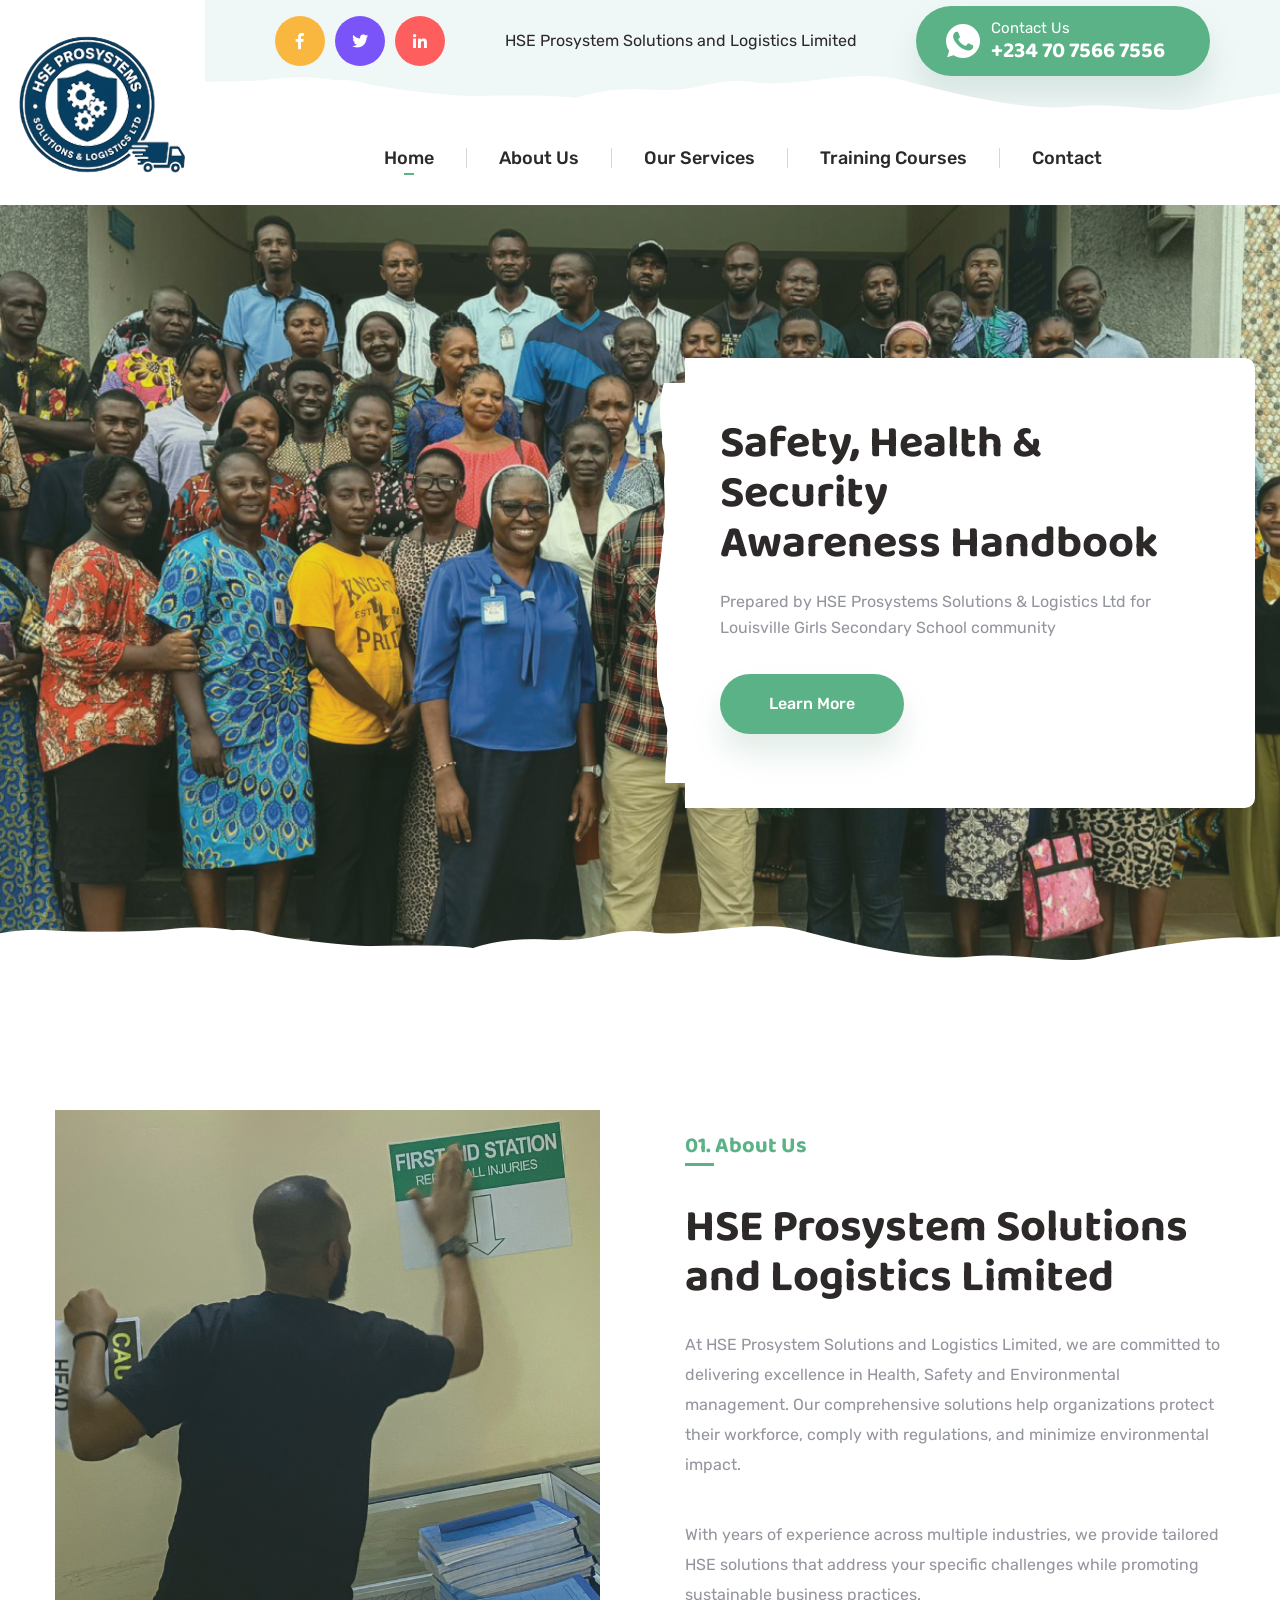
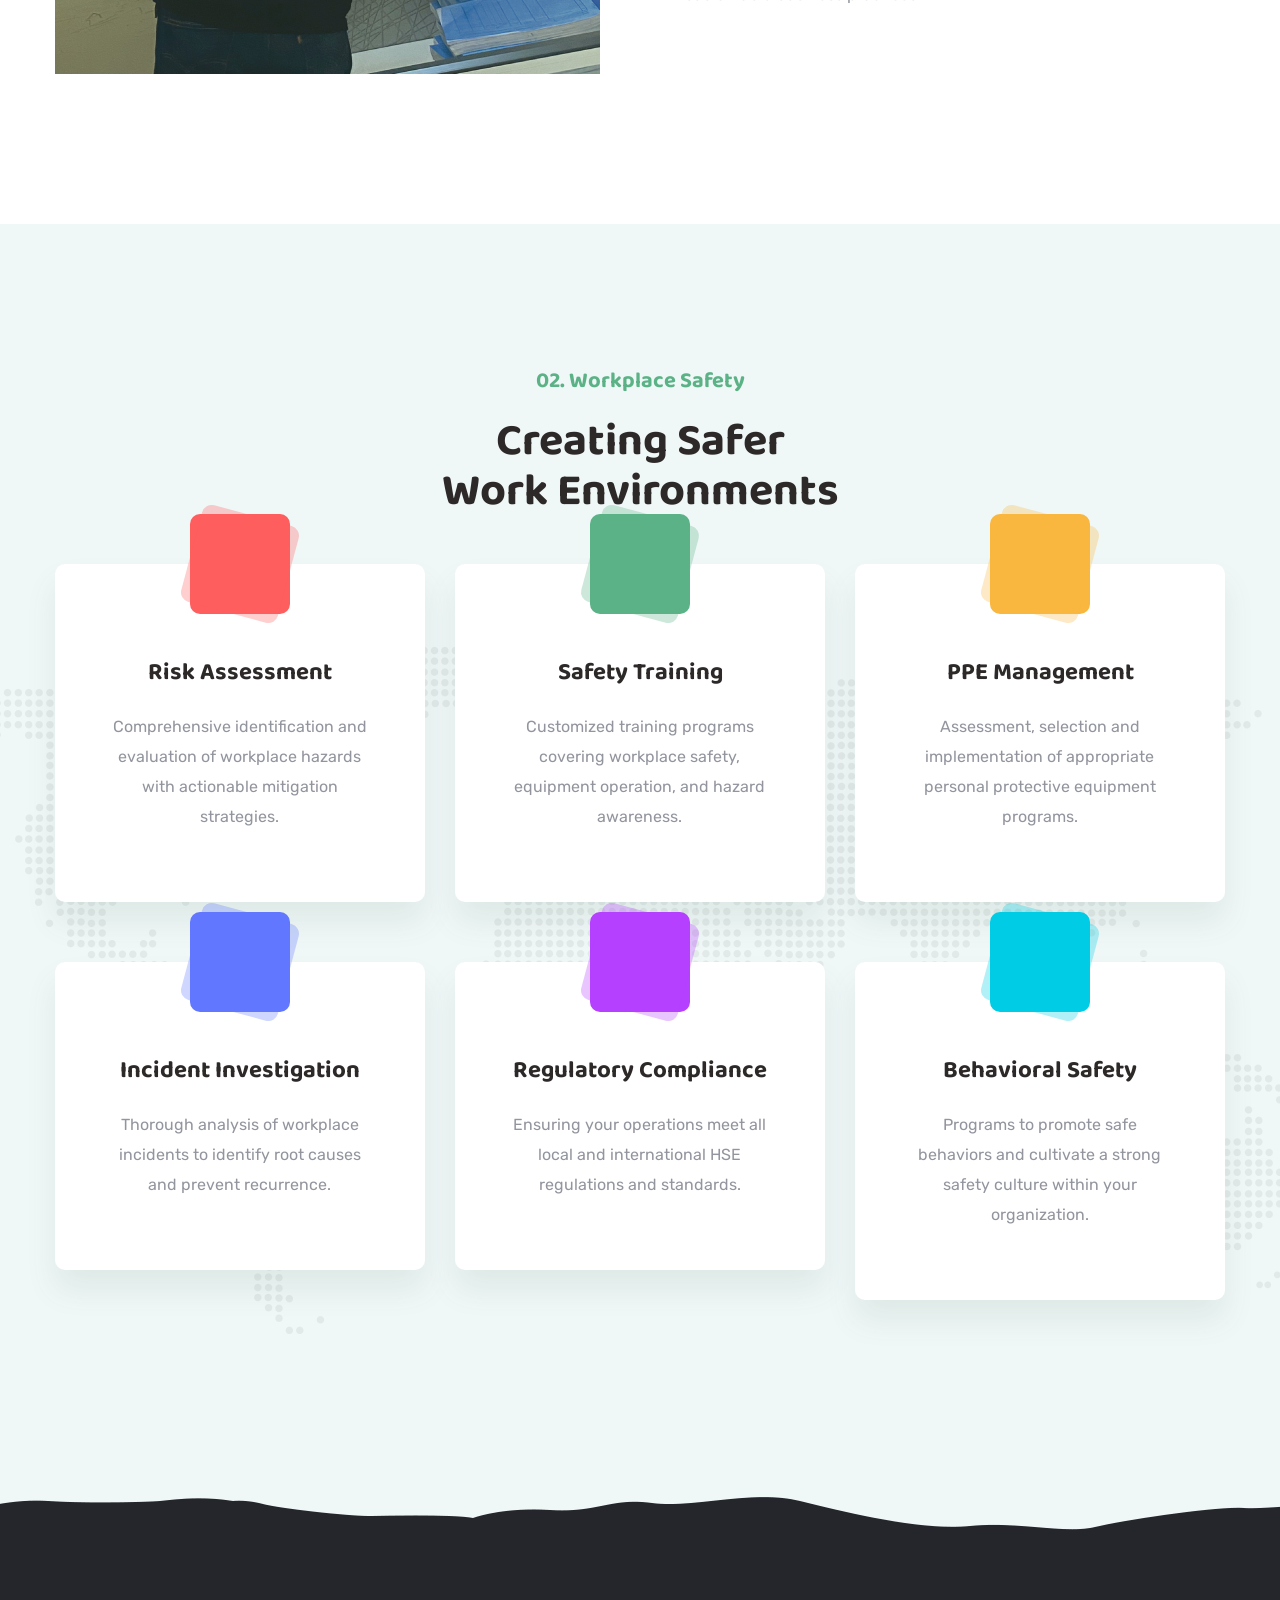
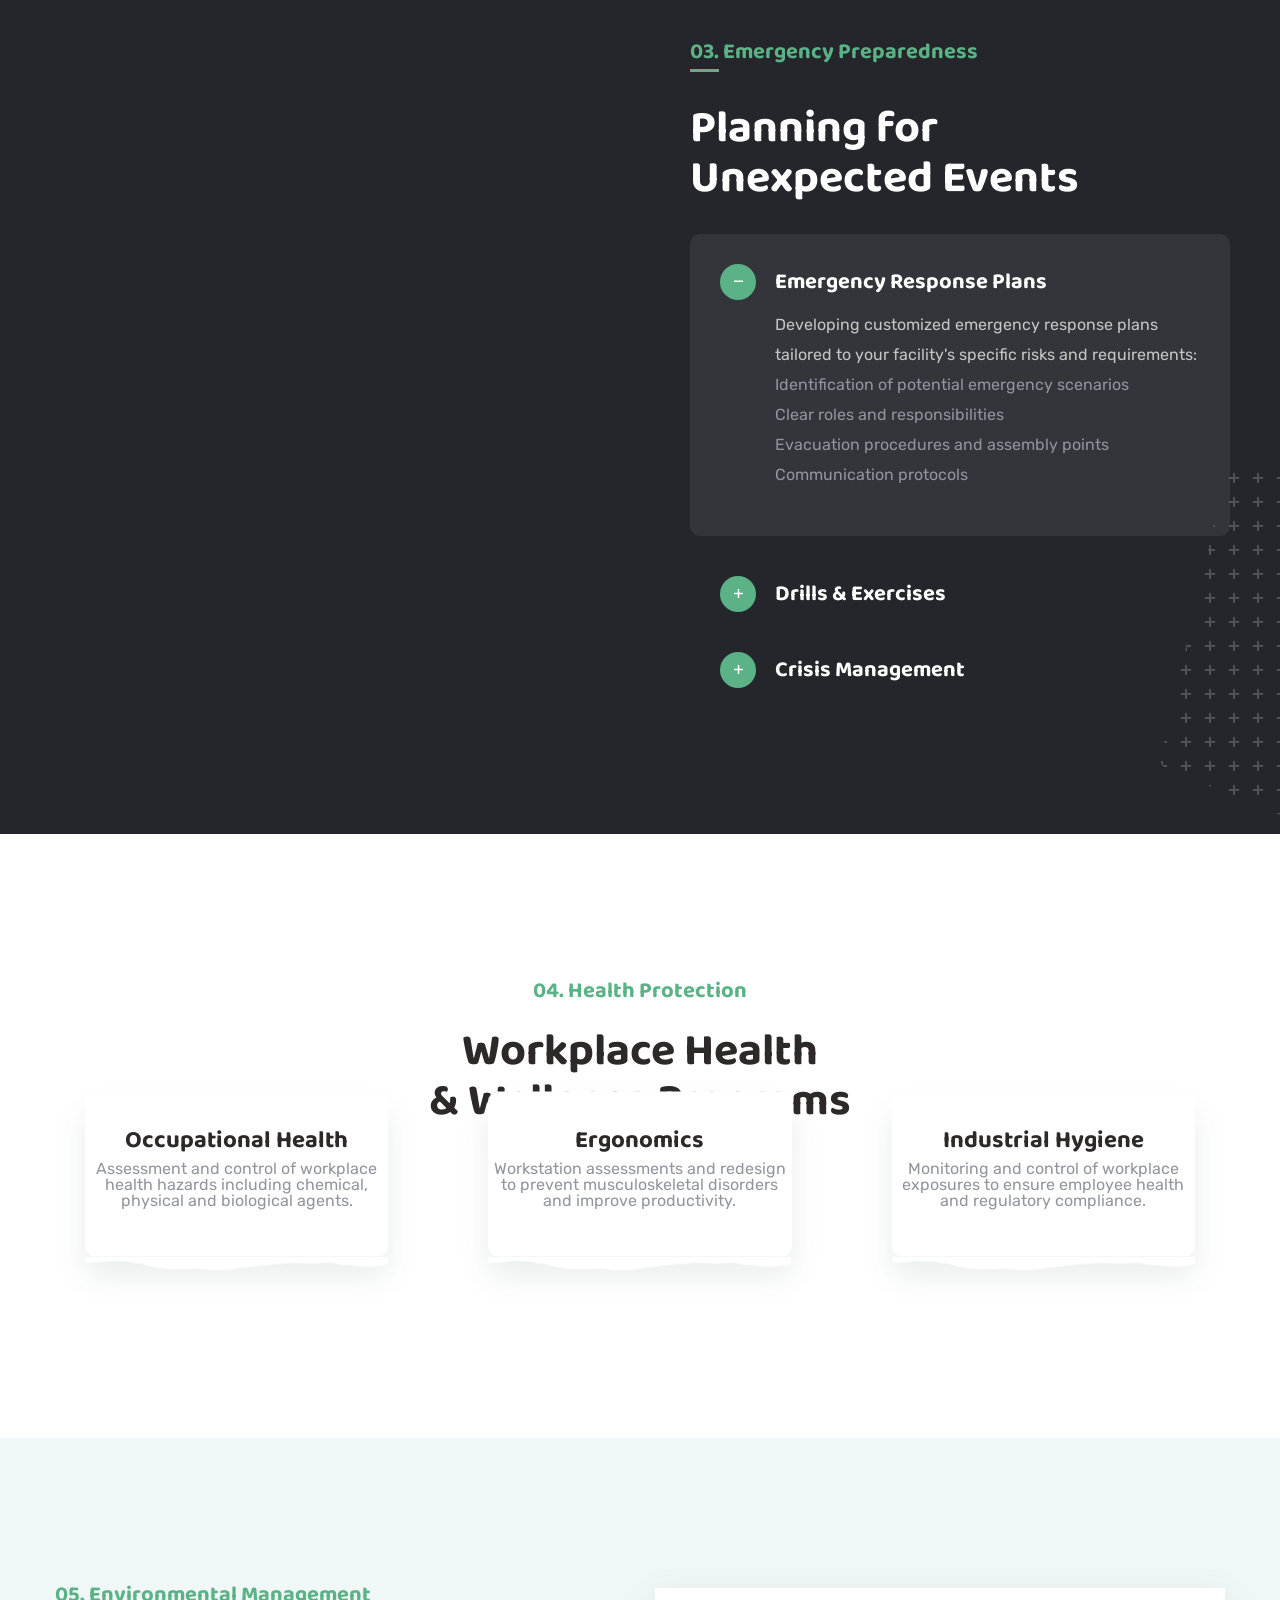
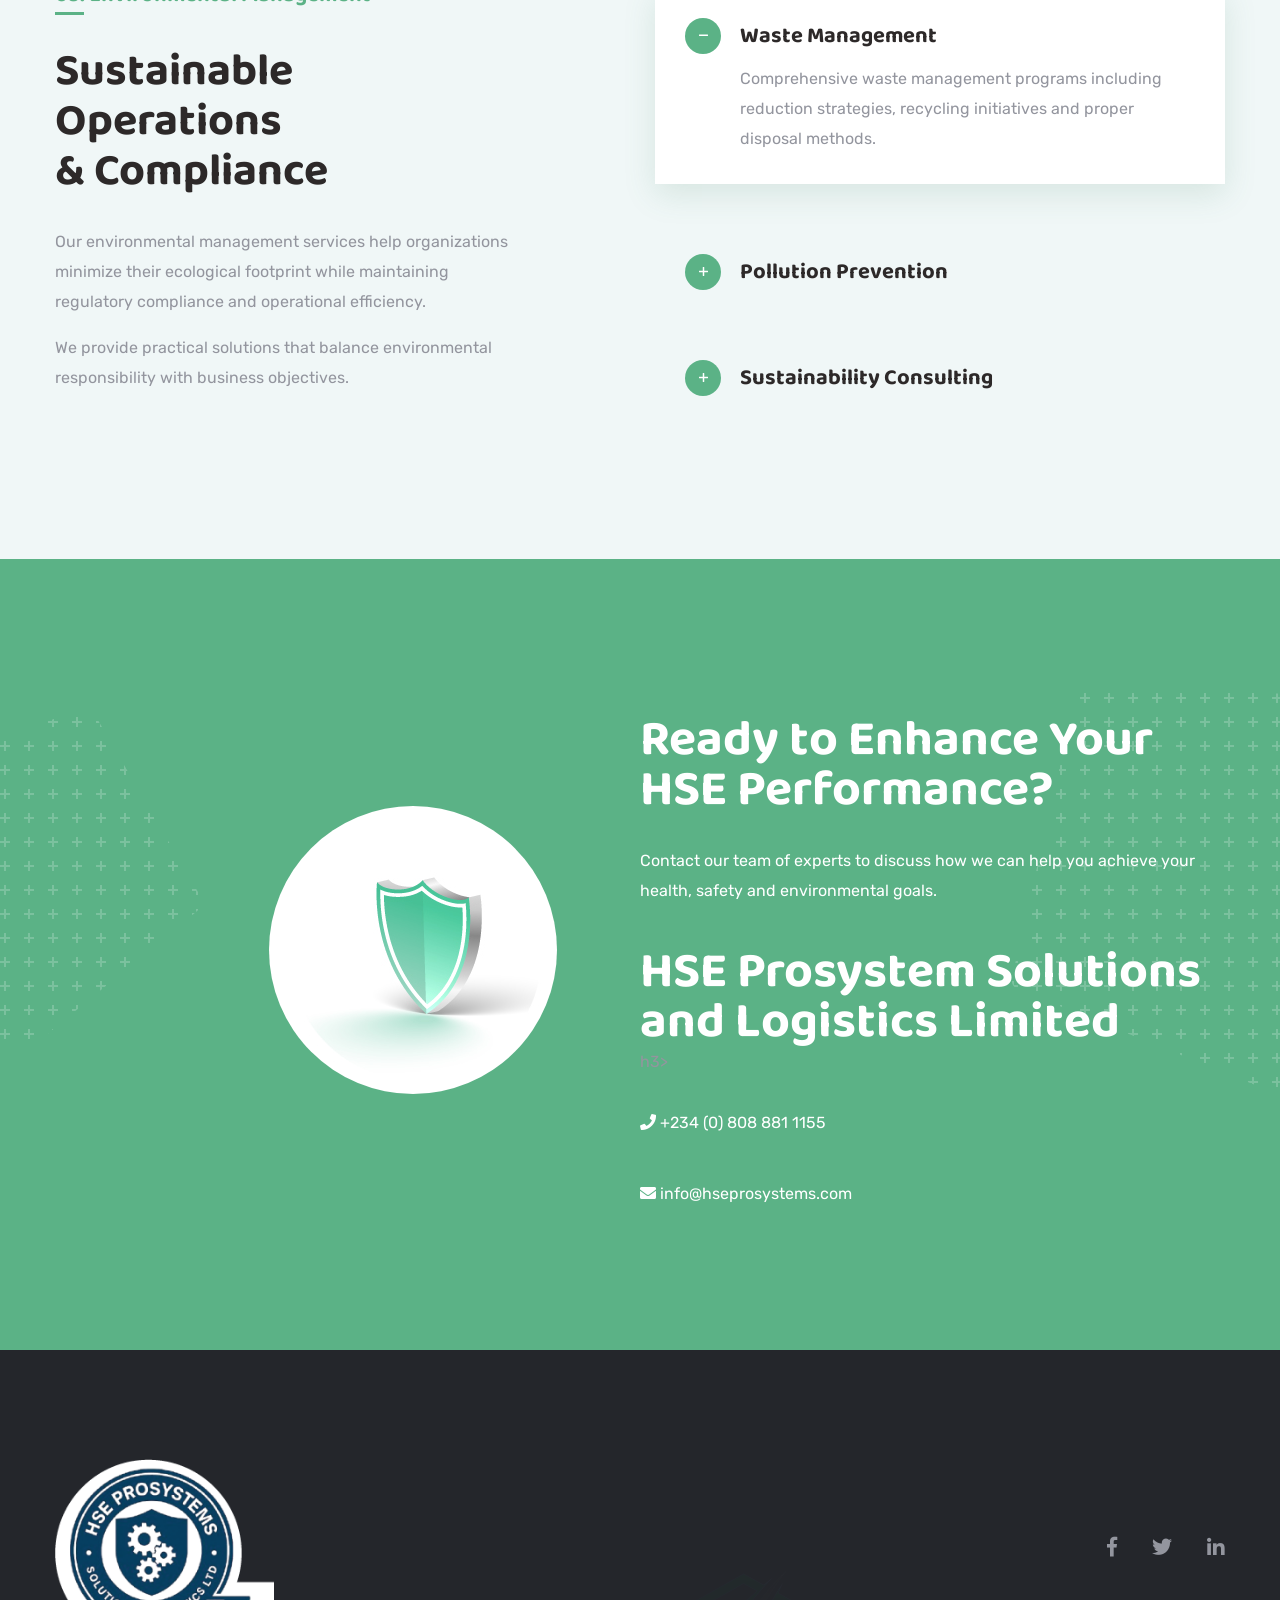
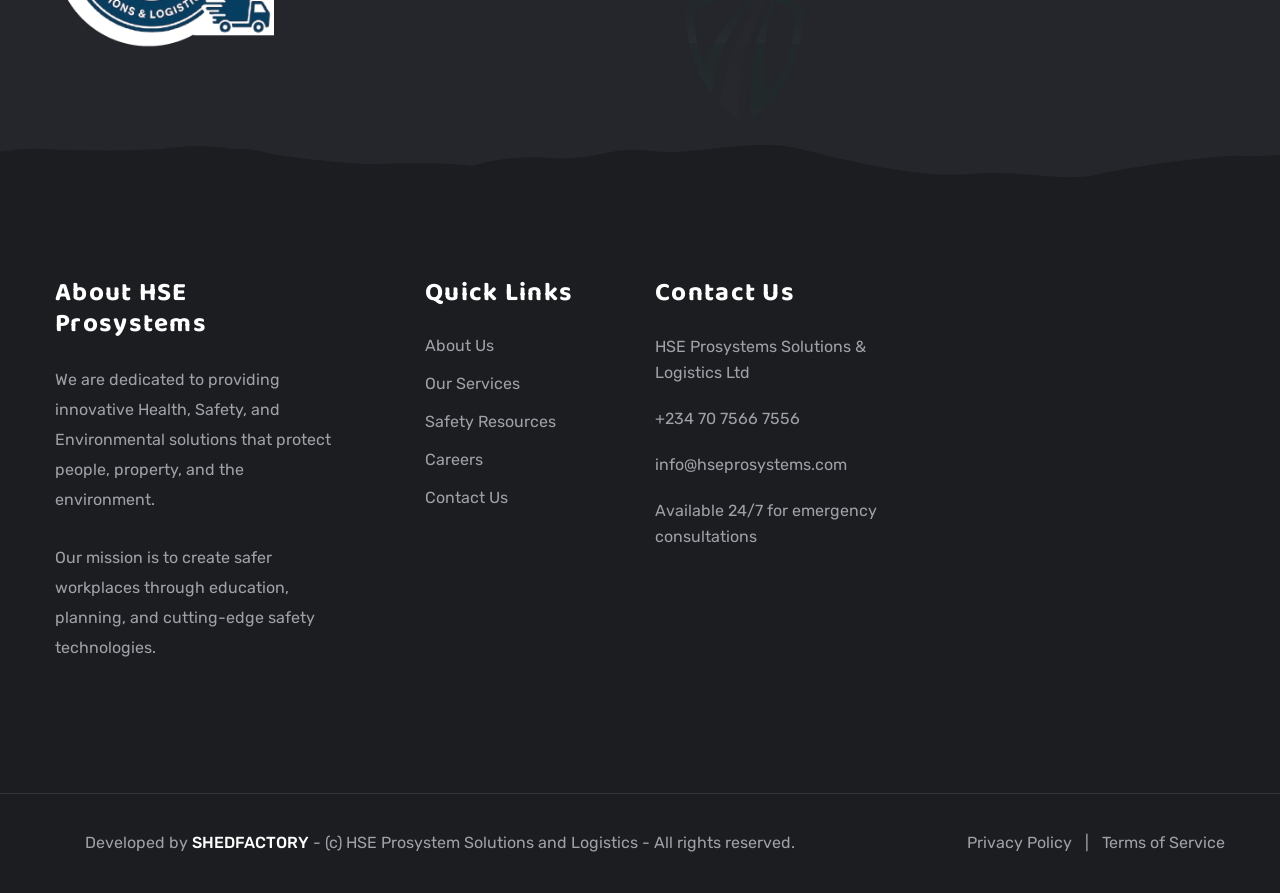
==== commit cf280f81: "Recent Comit" ====
--- a/index.html
+++ b/index.html
@@ -82,14 +82,14 @@
                     <div class="topbar-two__social">
                         <a href="#"><i class="fab fa-facebook-f"></i></a>
                         <a href="#"><i class="fab fa-twitter"></i></a>
-                        <a href="#"><i class="fa fa-rss"></i></a>
+                        <a href="#"><i class="fab fa-linkedin-in"></i></a>
                     </div><!-- /.topbar-two__social -->
                     <p>HSE Prosystem Solutions and Logistics Limited</p>
                     <div class="topbar-two__right">
-                        <a href="tel:08088811155" class="main-nav-one__cta">
+                        <a href="tel:+234 70 7566 7556" class="main-nav-one__cta">
                             <i class="oberlin-icon-whatsapp"></i>
                             <span>Contact Us </span>
-                            <b>080 8881 1155</b>
+                            <b>+234 70 7566 7556</b>
                         </a><!-- /.main-nav-one__cta -->
                     </div><!-- /.topbar-two__right -->
                 </div><!-- /.container-fluid -->
@@ -444,7 +444,7 @@
                             <p>Contact our team of experts to discuss how we can help you achieve your health, safety and environmental goals.</p>
                             <div class="emergency-contact">
                                 
-                                <h3>HSE Prosystem Solutions and Logistics Limited<h3>
+                                <h3>HSE Prosystem Solutions and Logistics Limited</div>h3>
                                 <p><i class="fas fa-phone"></i> +234 (0) 808 881 1155</p>
                                 <p><i class="fas fa-envelope"></i> info@hseprosystems.com</p>
                             </div>
@@ -465,7 +465,7 @@
                     <div class="site-footer__social">
                         <a href="#"><i class="fab fa-facebook-f"></i></a>
                         <a href="#"><i class="fab fa-twitter"></i></a>
-                        <a href="#"><i class="fa fa-rss"></i></a>
+                       <a href="#"><i class="fab fa-linkedin-in"></i></a>
                     </div><!-- /.site-footer__social -->
                 </div><!-- /.container -->
             </div><!-- /.site-footer__upper -->
@@ -495,7 +495,7 @@
                             <div class="footer-widget footer-widget__contact">
                                 <h3 class="footer-widget__title">Contact Us</h3>
                                 <p>HSE Prosystems Solutions & Logistics Ltd</p>
-                                <p><a href="tel:08088811155">080 8881 1155</a></p>
+                                <p><a href="tel:+234 70 7566 7556">+234 70 7566 7556</a></p>
                                 <p><a href="mailto:info@hseprosystems.com">info@hseprosystems.com</a></p>
                                 <p>Available 24/7 for emergency consultations</p>
                             </div><!-- /.footer-widget footer-widget__contact -->
@@ -534,7 +534,7 @@
             <div class="side-menu__social">
                 <a href="#"><i class="fab fa-facebook-f"></i></a>
                 <a href="#"><i class="fab fa-twitter"></i></a>
-                <a href="#"><i class="fa fa-rss"></i></a>
+                <a href="#"><i class="fab fa-linkedin-in"></i></a>
             </div>
         </div><!-- /.side-menu__block-inner -->
     </div><!-- /.side-menu__block -->
